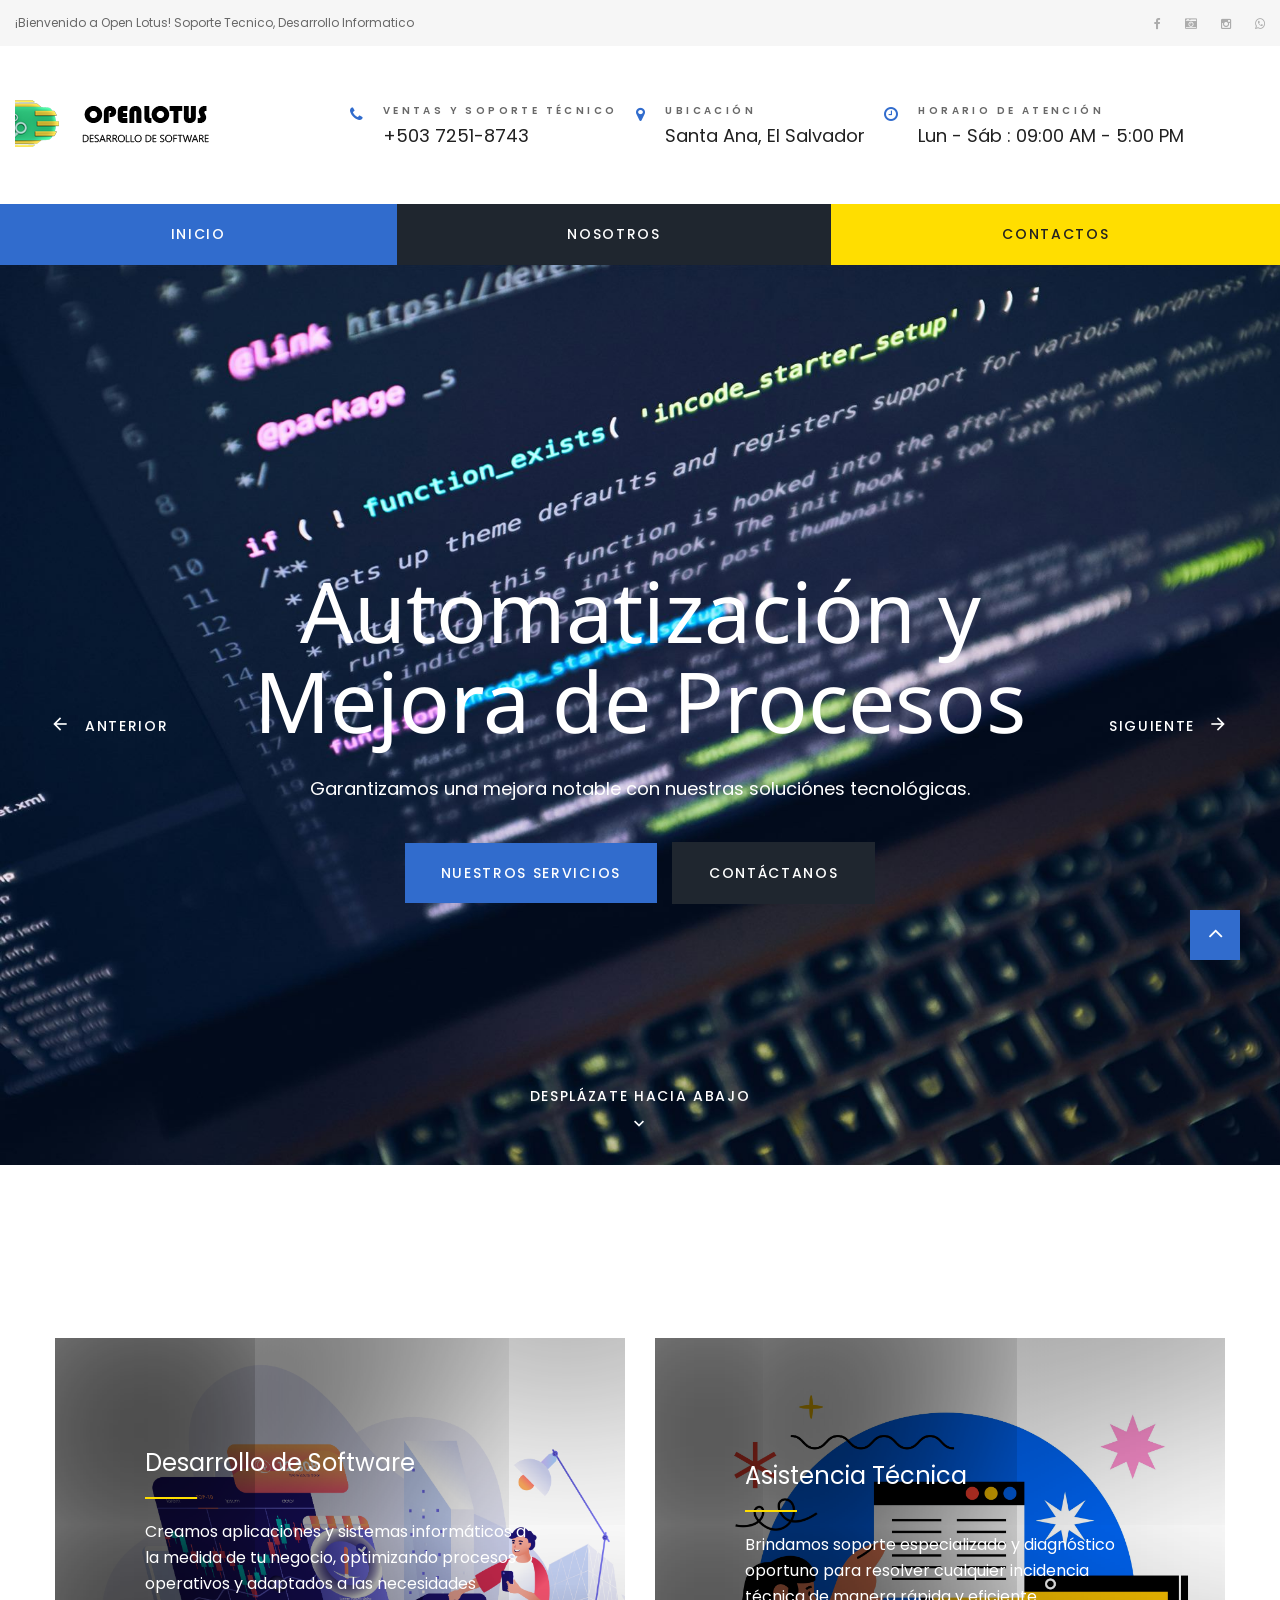
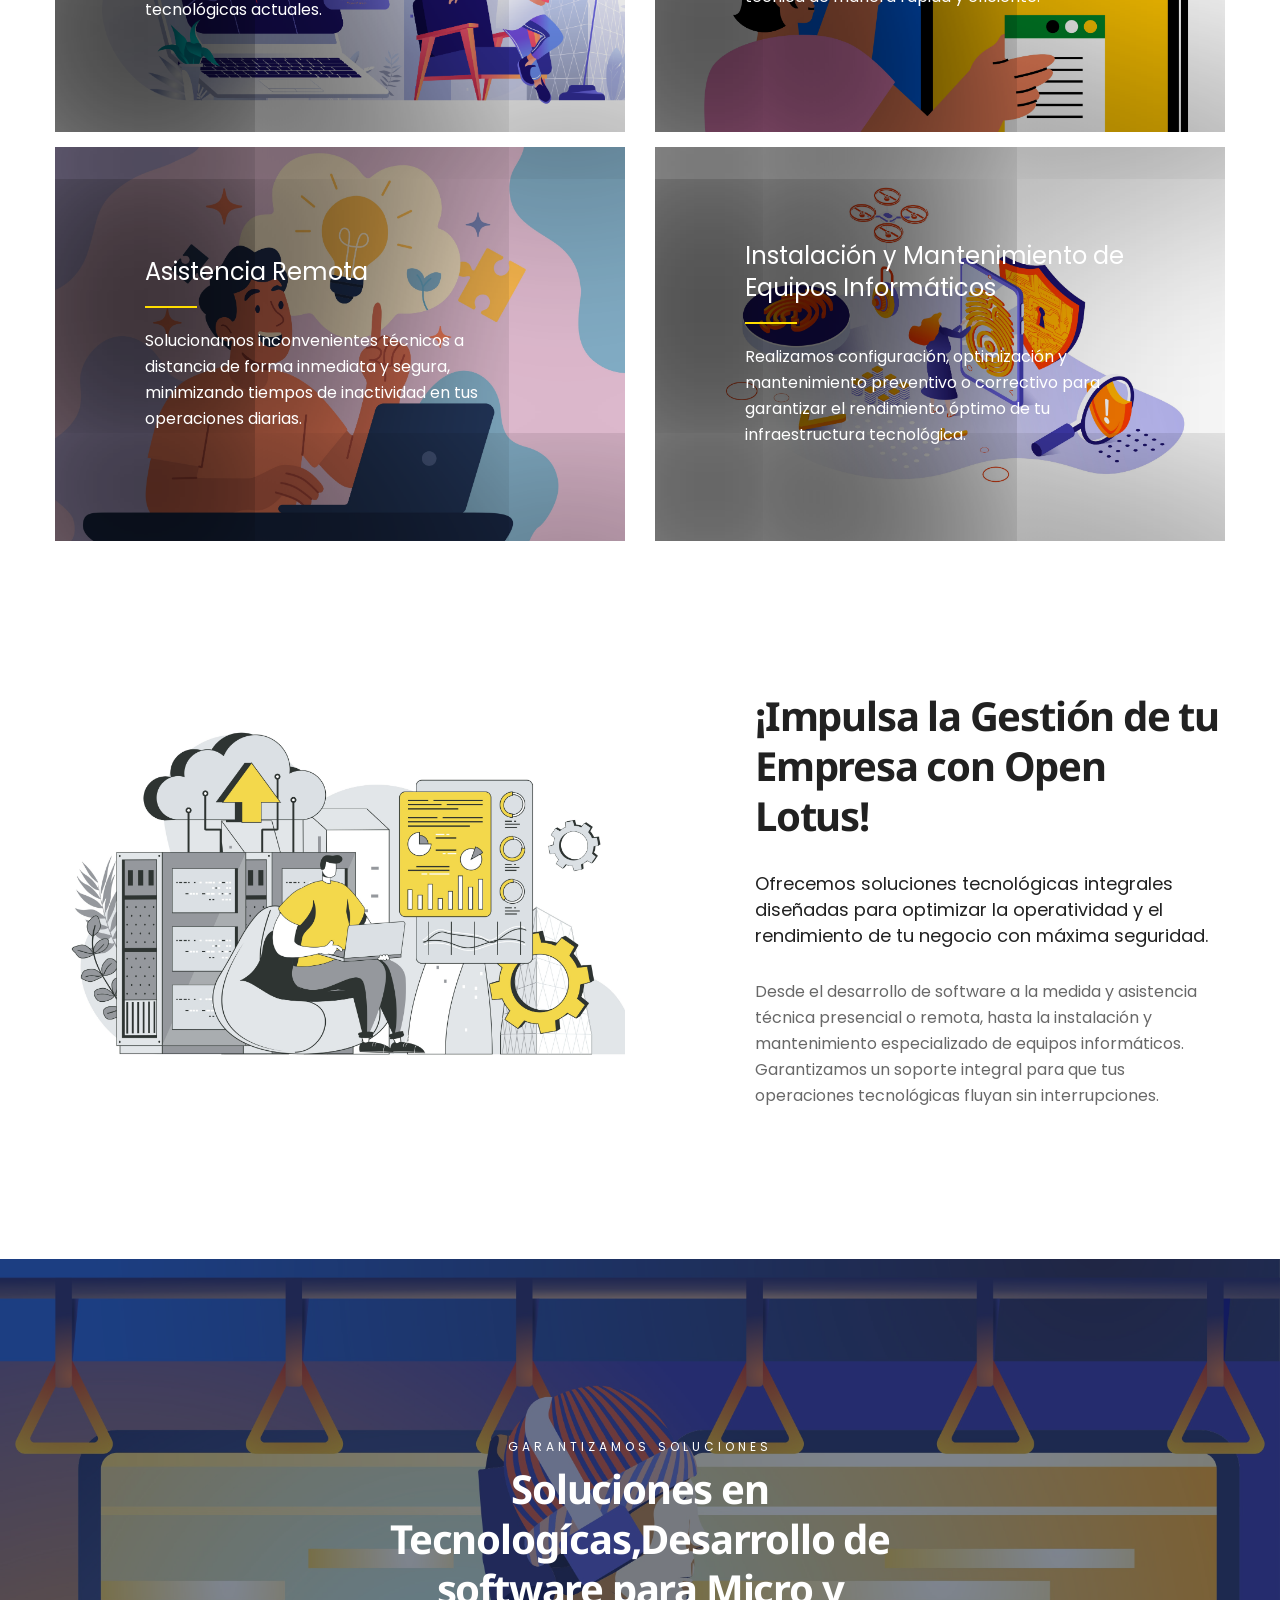
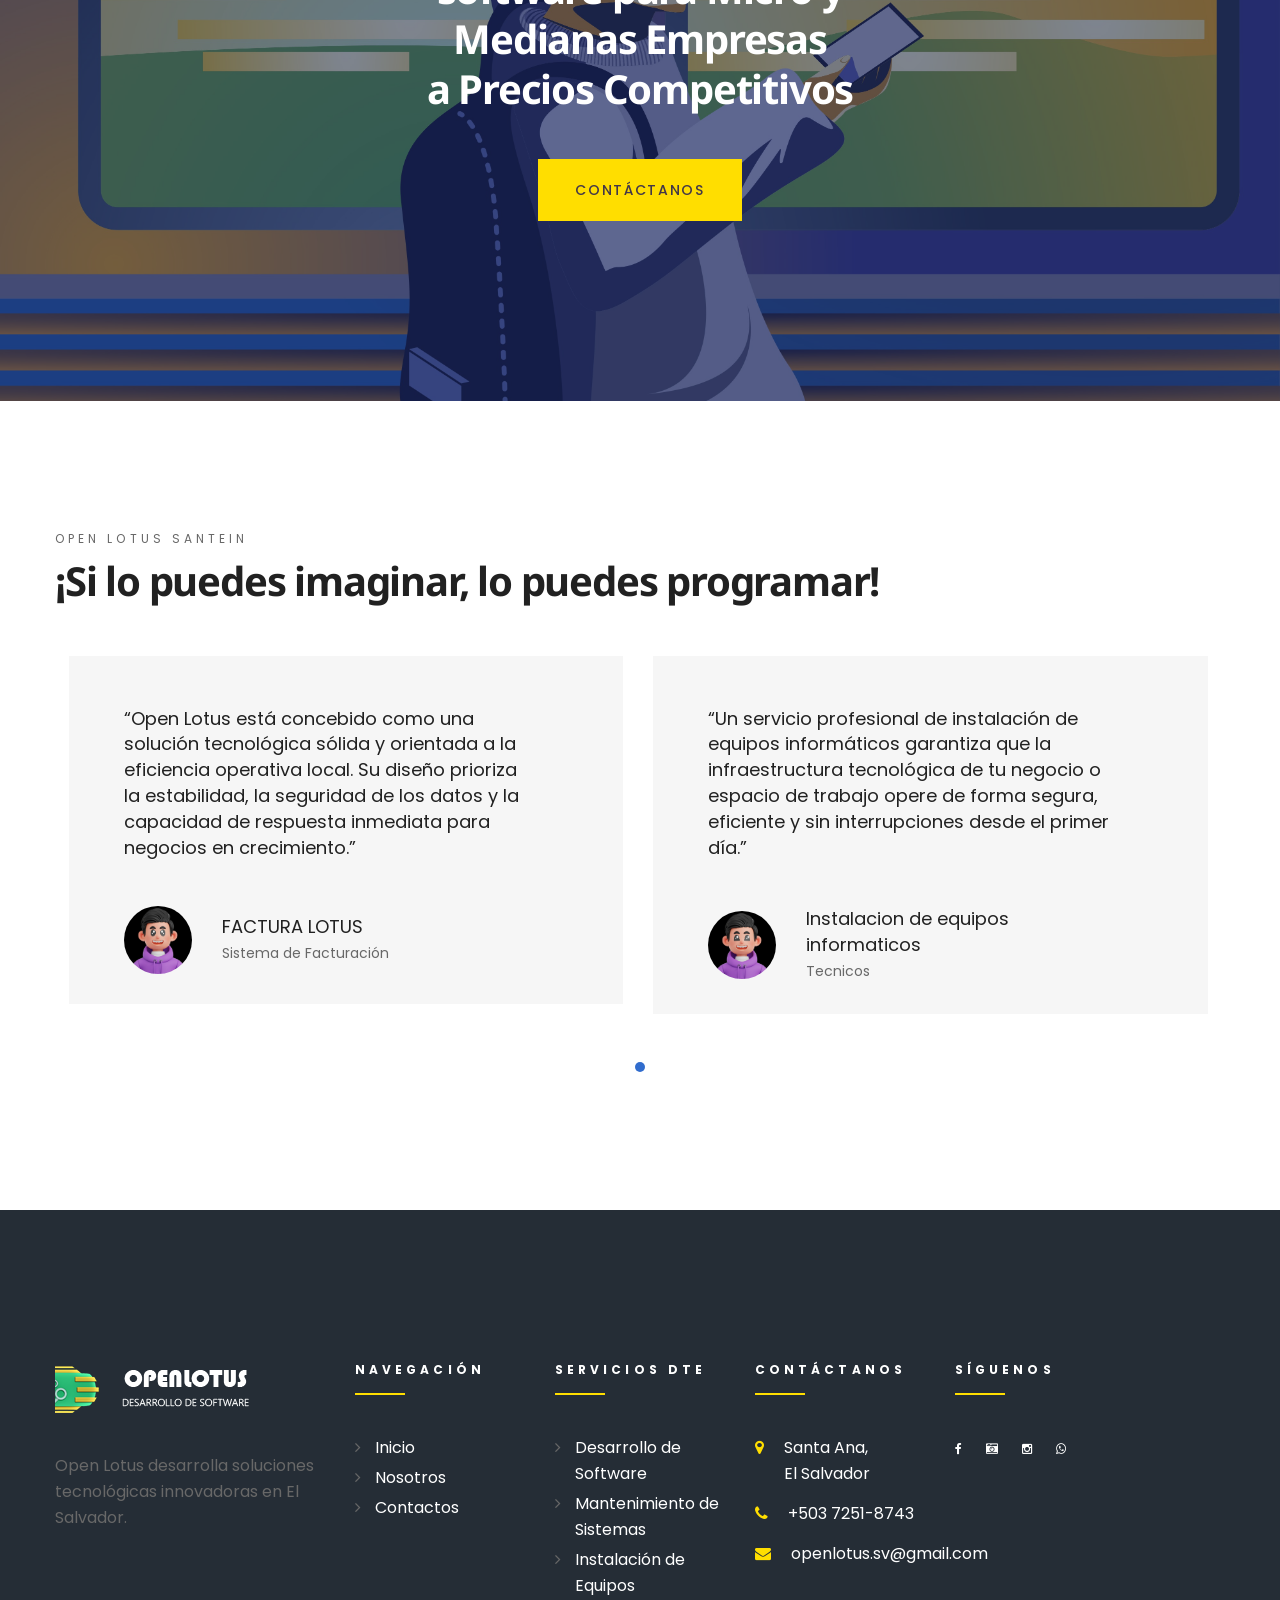
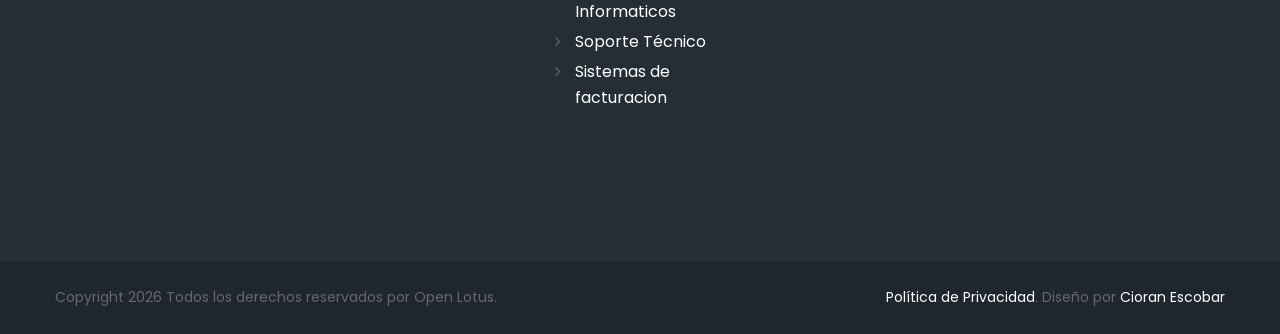
==== index.html @ 1ab6b8c2 "Add files via upload" ====
<!DOCTYPE html>
<html class="wide wow-animation" lang="es">
  <head>
    <!-- Site Title-->
    <title>Open Lotus - Desarrollo de Soluciones Tecnológicas</title>
    <meta charset="utf-8">
    <meta name="viewport" content="width=device-width, height=device-height, initial-scale=1.0">
    <meta http-equiv="X-UA-Compatible" content="IE=edge">
    <link rel="icon" href="images/faviconn.ico" type="image/x-icon">
    <link rel="stylesheet" type="text/css" href="//fonts.googleapis.com/css?family=Poppins:400,500,700%7CNoto+Sans:400,700">
    <link rel="stylesheet" href="css/style.css">
    <link rel="preload" as="image" href="images/home-03-slide-01-optimized.jpg">
   <style>
      .ie-panel{display: none;background: #212121;padding: 10px 0;box-shadow: 3px 3px 5px 0 rgba(0,0,0,.3);clear: both;text-align:center;position: relative;z-index: 1;} 
      html.ie-10 .ie-panel, html.lt-ie-10 .ie-panel {display: block;}

      /* Adaptación para el desplazamiento suave */
      html {
          scroll-behavior: smooth;
      }

      /* Asegura que el botón de desplazamiento sea interactivo y esté centrado */
      .custom-way-point {
          cursor: pointer !important;
          pointer-events: auto !important;
          z-index: 10;
          position: relative;
      }

      /* Corrección definitiva para eliminar la franja/borde gris entre el slider y la sección */
      .swiper-container, .swiper-slider {
          border: none !important;
          border-bottom: none !important;
          box-shadow: none !important;
          margin-bottom: 0 !important;
          background-color: transparent !important;
      }

      .swiper-container::after, .swiper-slider::after,
      .swiper-container::before, .swiper-slider::before {
          display: none !important;
          content: none !important;
      }

      .swiper-slider + section {
          border-top: none !important;
          margin-top: 0 !important;
      }

      .custom-way-point-swiper, .custom-way-point {
          left: 50% !important;
          transform: translateX(-50%) !important;
          right: auto !important;
          text-align: center !important;
      }

        .desktop .bg-image-fixed {
          background-attachment: scroll;
        }
    </style>
  </head>
  <body>
    <div class="ie-panel"><a href="http://windows.microsoft.com/en-US/internet-explorer/" target="_blank" rel="noopener"><img src="images/ie8-panel/warning_bar_0000_us.jpg" height="42" width="820" alt="You are using an outdated browser. For a faster, safer browsing experience, upgrade for free today."></a></div>
    <div class="page-loader">
      <div>
        <div class="page-loader-body">
          <div class="preloader-container">
            <svg class="item1" x="0px" y="0px" width="60px" height="60px" viewbox="0 0 60 60">
              <path d="M6.541,35.989c0.524,1.795,1.25,3.526,2.169,5.15l-2.618,3.302c-0.855,1.079-0.759,2.618,0.203,3.59l4.509,4.509 c0.972,0.972,2.511,1.058,3.59,0.203l3.28-2.597c1.688,0.972,3.484,1.731,5.353,2.265l0.492,4.221 c0.16,1.368,1.314,2.394,2.682,2.394h6.379c1.368,0,2.522-1.026,2.682-2.394l0.47-4.071c2.009-0.524,3.932-1.304,5.738-2.319 l3.174,2.511c1.079,0.855,2.618,0.759,3.59-0.203l4.509-4.509c0.972-0.972,1.058-2.511,0.203-3.59l-2.468-3.131 c1.026-1.774,1.827-3.665,2.362-5.642l3.804-0.438c1.368-0.16,2.394-1.314,2.394-2.682V26.18c0-1.368-1.026-2.522-2.394-2.682 l-3.751-0.438c-0.513-1.955-1.282-3.825-2.265-5.578l2.308-2.917c0.855-1.079,0.759-2.618-0.203-3.59l-4.499-4.499 c-0.972-0.972-2.511-1.058-3.59-0.203l-2.832,2.244c-1.838-1.079-3.804-1.902-5.866-2.458L35.52,2.394 C35.36,1.026,34.206,0,32.838,0h-6.379c-1.368,0-2.522,1.026-2.682,2.394l-0.427,3.665c-2.116,0.566-4.135,1.421-6.016,2.543 l-2.939-2.329c-1.079-0.855-2.618-0.759-3.59,0.203l-4.509,4.509c-0.972,0.972-1.058,2.511-0.203,3.59l2.458,3.11 c-0.983,1.774-1.731,3.665-2.223,5.631l-3.932,0.449c-1.368,0.16-2.394,1.314-2.394,2.682v6.379c0,1.368,1.026,2.522,2.394,2.682 L6.541,35.989z M29.653,18.732c5.813,0,10.547,4.734,10.547,10.547s-4.734,10.547-10.547,10.547 c-5.813,0-10.547-4.734-10.547-10.547S23.84,18.732,29.653,18.732z"></path>
            </svg>
            <svg class="item2" x="0px" y="0px" width="48px" height="48px" viewbox="0 0 48 48">
              <path d="M41.095,7.317l-3.366-2.842c-1.036-0.876-2.565-0.833-3.548,0.096l-1.859,1.742c-1.571-0.759-3.238-1.293-4.958-1.603 L26.84,2.146c-0.267-1.325-1.496-2.244-2.843-2.137l-4.392,0.374C18.26,0.5,17.202,1.601,17.159,2.958l-0.085,2.607 c-1.688,0.609-3.281,1.443-4.734,2.49L10.117,6.58C8.985,5.832,7.478,6.046,6.602,7.082L3.759,10.47 c-0.876,1.037-0.834,2.565,0.096,3.548L5.8,16.09c-0.673,1.517-1.154,3.11-1.432,4.744L1.59,21.401 c-1.325,0.267-2.244,1.496-2.137,2.842l0.374,4.392c0.118,1.346,1.218,2.404,2.575,2.447l3.003,0.096 c0.545,1.432,1.261,2.789,2.126,4.061l-1.678,2.532c-0.748,1.133-0.534,2.639,0.502,3.516l3.366,2.842 c1.037,0.876,2.565,0.833,3.548-0.096l2.201-2.062c1.443,0.673,2.96,1.175,4.52,1.475l0.609,3.013 c0.267,1.325,1.496,2.244,2.842,2.137l4.392-0.374c1.346-0.118,2.404-1.218,2.447-2.575l0.096-2.949 c1.603-0.566,3.12-1.336,4.52-2.287l2.426,1.603c1.133,0.748,2.639,0.534,3.516-0.502l2.842-3.366 c0.876-1.037,0.833-2.565-0.096-3.548l-1.956-2.073c0.716-1.517,1.24-3.12,1.539-4.766l2.671-0.545 c1.325-0.267,2.244-1.496,2.137-2.842l-0.374-4.392c-0.118-1.346-1.218-2.404-2.575-2.447l-2.682-0.085 c-0.556-1.56-1.304-3.035-2.233-4.402l1.464-2.201C42.345,9.711,42.131,8.194,41.095,7.317z M24.543,32.706 c-4.744,0.406-8.933-3.131-9.329-7.875c-0.406-4.744,3.131-8.933,7.875-9.329c4.744-0.406,8.933,3.131,9.329,7.875 C32.824,28.122,29.287,32.311,24.543,32.706z"></path>
            </svg>
            <svg class="item3" x="0px" y="0px" width="40px" height="40px" viewbox="0 0 40 40">
              <path d="M2.427,15.569c-1.346,0.139-2.383,1.271-2.394,2.629l-0.032,2.703c-0.021,1.357,0.983,2.511,2.329,2.682l1.988,0.256 c0.331,1.208,0.801,2.362,1.41,3.452l-1.282,1.581c-0.855,1.058-0.791,2.575,0.16,3.548l1.891,1.934 c0.951,0.972,2.468,1.079,3.548,0.246l1.592-1.229c1.122,0.663,2.308,1.186,3.548,1.549l0.214,2.052 c0.139,1.346,1.272,2.383,2.629,2.394l2.704,0.032c1.357,0.021,2.511-0.983,2.682-2.329l0.246-1.945 c1.346-0.331,2.629-0.833,3.847-1.496l1.496,1.207c1.058,0.855,2.575,0.791,3.548-0.16l1.934-1.891 c0.972-0.951,1.079-2.468,0.246-3.548l-1.144-1.485c0.705-1.175,1.25-2.426,1.624-3.74l1.774-0.182 c1.346-0.139,2.383-1.272,2.394-2.629l0.032-2.704c0.021-1.357-0.983-2.511-2.329-2.682l-1.731-0.224 c-0.331-1.304-0.823-2.565-1.464-3.74l1.079-1.325c0.855-1.058,0.791-2.575-0.16-3.548l-1.891-1.934 c-0.951-0.972-2.469-1.079-3.548-0.246l-1.293,0.994c-1.218-0.737-2.522-1.304-3.889-1.688l-0.171-1.678 c-0.139-1.346-1.271-2.383-2.629-2.394L18.68,0c-1.357-0.021-2.511,0.983-2.682,2.329l-0.214,1.667 c-1.41,0.363-2.767,0.919-4.028,1.645l-1.336-1.09c-1.058-0.855-2.575-0.791-3.548,0.16L4.927,6.615 c-0.972,0.951-1.079,2.468-0.246,3.548l1.143,1.475c-0.663,1.175-1.186,2.426-1.528,3.74L2.427,15.569z M19.877,12.513 c3.879,0.043,6.988,3.238,6.946,7.117c-0.043,3.879-3.238,6.988-7.117,6.946c-3.879-0.043-6.988-3.238-6.946-7.117 C12.803,15.58,15.998,12.471,19.877,12.513z"></path>
            </svg>
          </div>
        </div>
      </div>
    </div>
    <div class="page text-center text-md-left">      <!-- Page Header-->
      <header class="page-head">
        <div class="rd-navbar-wrap">
          <nav class="rd-navbar rd-navbar-secondary" data-stick-up-clone="true" data-layout="rd-navbar-fixed" data-sm-layout="rd-navbar-fixed" data-sm-device-layout="rd-navbar-fixed" data-md-layout="rd-navbar-static" data-md-device-layout="rd-navbar-fixed" data-lg-layout="rd-navbar-static" data-lg-device-layout="rd-navbar-static" data-lg-stick-up-offset="252px">
            <div class="rd-navbar-inner"><span class="small">¡Bienvenido a Open Lotus! Soporte Tecnico, Desarrollo Informatico</span>
              <ul class="list-inline list-inline-lg offset-top-0">
                <li><a class="ioon icon-sm icon-silver-chalice fa-facebook" href="https://facebook.com/openlotus12/" target="_blank" rel="noopener"></a></li>
                <li><a class="ioon icon-sm icon-silver-chalice fa-camera-retro" href="https://www.tiktok.com/@open_lotus/" target="_blank" rel="noopener"></a></li>
                <li><a class="ioon icon-sm icon-silver-chalice fa-instagram" href="https://instagram.com/openlotussv" target="_blank" rel="noopener"></a></li>
                <li><a class="ioon icon-sm icon-silver-chalice fa-whatsapp" href="https://wa.me/72518743" target="_blank" rel="noopener"></a></li>
              
              </ul>
            </div>
            <div class="rd-navbar-inner">
              <!-- RD Navbar Panel-->
              <div class="rd-navbar-panel">
                <!-- RD Navbar Toggle-->
                <button class="rd-navbar-toggle" data-rd-navbar-toggle=".rd-navbar-nav-wrap"><span></span></button>
                <button class="rd-navbar-collapse-toggle" data-rd-navbar-toggle=".rd-navbar-collapse"><span></span></button>
                <div class="rd-navbar-brand"><a class="brand-name" href="index.html"><img class="brand-device" src="images/brand-default-229x58.png" width="229" height="58" alt="OPEN LOTUS"><img class="brand-mobile" src="images/brand-white-229x58_2.png" width="229" height="58" alt="OPEN LOTUS"></a></div>
              </div>
              <div class="rd-navbar-collapse animated">
                <div class="rd-navbar-collapse-items">
                  <ul class="list-inline">
                    <li>
                      <div class="unit flex-row unit-spacing-xs">
                        <div class="unit-left"><span class="icon icon-primary fa-phone"></span></div>
                        <div class="unit-body">
                          <div class="title"><span class="small">VENTAS Y SOPORTE TÉCNICO</span></div>
                          <h6><a href="tel:+50372518743">+503 7251-8743</a></h6>
                        </div>
                      </div>
                    </li>
                    <li>
                      <div class="unit flex-row unit-spacing-xs">
                        <div class="unit-left"><span class="icon icon-primary fa-map-marker"></span></div>
                        <div class="unit-body">
                          <div class="title"><span class="small">Ubicación</span></div>
                          <h6><a href="#">Santa Ana, El Salvador</a></h6>
                        </div>
                      </div>
                    </li>
                    <li>
                      <div class="unit flex-row unit-spacing-xs">
                        <div class="unit-left"><span class="icon icon-primary fa-clock-o"></span></div>
                        <div class="unit-body">
                          <div class="title"><span class="small">Horario de atención</span></div>
                          <h6>Lun - Sáb : 09:00 AM - 5:00 PM</h6>
                        </div>
                      </div>
                    </li>
                  </ul>
                </div>
                <div class="rd-navbar-collapse-items">
                  <ul class="list-inline list-inline-lg offset-top-0">
                    <li><a class="ioon icon-sm icon-silver-chalice fa-facebook" href="https://facebook.com/openlotus12/" target="_blank" rel="noopener"></a></li>
                    <li><a class="ioon icon-sm icon-silver-chalice fa-camera-retro" href="https://www.tiktok.com/@open_lotus/" target="_blank" rel="noopener"></a></li>
                    <li><a class="ioon icon-sm icon-silver-chalice fa-instagram" href="https://instagram.com/openlotussv" target="_blank" rel="noopener"></a></li>
                    <li><a class="ioon icon-sm icon-silver-chalice fa-whatsapp" href="https://wa.me/72518743" target="_blank" rel="noopener"></a></li>
                    
                  </ul>
                </div>
              </div>
            </div>
            <div class="rd-navbar-inner">
              <div class="rd-navbar-nav-wrap">
                <!-- RD Navbar Nav-->
                <ul class="rd-navbar-nav">
                  <li class="active"><a href="index.html">Inicio</a></li>
                  <li><a href="about.html">Nosotros</a></li>
                  <li><a href="contacts.html">Contactos</a></li>
                </ul>
              </div>
            </div>
          </nav>
        </div>
      </header>
      <div class="swiper-container swiper-slider swiper-secondary" data-autoplay="3500" data-slide-speed="450" data-height="100vh" data-min-height="300px">
        <div class="swiper-wrapper text-center">
          <div class="swiper-slide" data-slide-bg="images/home-03-slide-01-optimized.jpg">
            <div class="swiper-slide-caption">
              <div class="container">
                <div class="row section-100-vh align-items-sm-center justify-content-sm-center">
                  <div class="col-xxl-8 col-md-9" data-caption-animate="fadeInDown" data-caption-delay="200">
                    <h1 class="text-white">Desarrollo de Soluciones Tecnológicas</h1>
                    <p class="h6 offset-top-30">Soluciones informaticas rapidas 100% Ideales para negocios adaptadas a las necesidades del mercado.</p>
                    <div class="group"><a class="btn btn-primary btn-form" href="#custom-way-point">Nuestros servicios</a><a class="btn btn-dark btn-form" href="contacts.html">Contáctanos</a></div>
                  </div>
                </div>
              </div>
            </div>
          </div>
          <div class="swiper-slide" data-slide-bg="images/home-02-slide-01-optimized.jpg">
            <div class="swiper-slide-caption">
              <div class="container">
                <div class="row section-100-vh align-items-sm-center justify-content-sm-center">
                  <div class="col-xxl-8 col-md-9" data-caption-animate="fadeInDown" data-caption-delay="200">
                    <h1 class="text-white">Automatización y Mejora de Procesos</h1>
                    <p class="h6 offset-top-30">Garantizamos una mejora notable con nuestras soluciónes tecnológicas.</p>
                    <div class="group"><a class="btn btn-primary btn-form" href="#custom-way-point">Nuestros servicios</a><a class="btn btn-dark btn-form" href="contacts.html">Contáctanos</a></div>
                  </div>
                </div>
              </div>
            </div>
          </div>
          <div class="swiper-slide" data-slide-bg="images/home-01-slide-01-optimized.jpg">
            <div class="swiper-slide-caption">
              <div class="container">
                <div class="row section-100-vh align-items-sm-center justify-content-sm-center">
                  <div class="col-xxl-8 col-md-9" data-caption-animate="fadeInDown" data-caption-delay="200">
                    <h1 class="text-white">Acceso Multiplataforma y Soporte Local</h1>
                    <p class="h6 offset-top-30">Usa el sistema desde computadoras, tablets o teléfonos. Ofrecemos asistencia técnica directa y especializada, con total confianza frente a software local y mantenimiento de equipos.</p>
                    <div class="group"><a class="btn btn-primary btn-form" href="#custom-way-point">Nuestros servicios</a><a class="btn btn-dark btn-form" href="contacts.html">Contáctanos</a></div>
                  </div>
                </div>
              </div>
            </div>
          </div>
        </div>
        <div class="swiper-button-prev"><span>Anterior</span></div>
        <div class="swiper-button-next"><span>Siguiente</span></div>
        <div class="custom-way-point custom-way-point-swiper animated" data-custom-scroll-to="custom-way-point">Desplázate hacia abajo</div>
      </div>
      
      <!-- Sección de servicios -->
      <section class="section-75 section-md-120 section-lg-120 section-xl-150">
        <div class="container text-left">
          <div class="row row-15 justify-content-sm-center">
            <div class="col-md-9 col-lg-6">
              <div class="box-info-custom" style="background-image: url(images/home-3-01-735x394.jpg );">
                <div class="box-info-custom-inner">
                  <h5 class="box-info-custom-title"><a href="#">Desarrollo de Software</a></h5>
                  <p>Creamos aplicaciones y sistemas informáticos a la medida de tu negocio, optimizando procesos operativos y adaptados a las necesidades tecnológicas actuales.</p>
                </div>
              </div>
            </div>
            <div class="col-md-9 col-lg-6">
              <div class="box-info-custom" style="background-image: url(images/home-3-02-735x394.jpg );">
                <div class="box-info-custom-inner">
                  <h5 class="box-info-custom-title"><a href="#">Asistencia Técnica</a></h5>
                  <p>Brindamos soporte especializado y diagnóstico oportuno para resolver cualquier incidencia técnica de manera rápida y eficiente.</p>
                </div>
              </div>
            </div>
            <div class="col-md-9 col-lg-6">
              <div class="box-info-custom" style="background-image: url(images/home-3-03-735x394.jpg );">
                <div class="box-info-custom-inner">
                  <h5 class="box-info-custom-title"><a href="#">Asistencia Remota</a></h5>
                  <p>Solucionamos inconvenientes técnicos a distancia de forma inmediata y segura, minimizando tiempos de inactividad en tus operaciones diarias.</p>
                </div>
              </div>
            </div>
            <div class="col-md-9 col-lg-6">
              <div class="box-info-custom" style="background-image: url(images/home-3-04-735x394.jpg );">
                <div class="box-info-custom-inner">
                  <h5 class="box-info-custom-title"><a href="#">Instalación y Mantenimiento de Equipos Informáticos</a></h5>
                  <p>Realizamos configuración, optimización y mantenimiento preventivo o correctivo para garantizar el rendimiento óptimo de tu infraestructura tecnológica.</p>
                </div>
              </div>
            </div>
          </div>
          <!-- Sección de destino con el ID -->
          <div class="row justify-content-sm-center offset-top-60 offset-md-top-125 offset-lg-top-150" id="custom-way-point">
            <div class="col-xl-12 col-md-8 col-lg-9">
              <div class="row row-30 align-items-xl-center justify-content-xl-between">
                <div class="col-xl-6"><img class="img-responsive" src="images/home-3-05-735x460.jpg" alt="" width="735" height="460"/>
                </div>
                <div class="col-xl-5">
                  <h2>¡Impulsa la Gestión de tu Empresa con Open Lotus!</h2>
                  <h6>Ofrecemos soluciones tecnológicas integrales diseñadas para optimizar la operatividad y el rendimiento de tu negocio con máxima seguridad.</h6>
                 <p>Desde el desarrollo de software a la medida y asistencia técnica presencial o remota, hasta la instalación y mantenimiento especializado de equipos informáticos. Garantizamos un soporte integral para que tus operaciones tecnológicas fluyan sin interrupciones.</p>
                </div>
              </div>
            </div>
          </div>
        </div>
      </section>

      <section class="bg-image-filter bg-image bg-image-fixed section-xxl" style="background-image: url(&quot;images/home-3-parallax-01.jpg&quot;);">
        <div class="container filter-inner-wrap">
          <div class="row justify-content-sm-center text-center">
            <div class="col-sm-10 col-md-8 col-lg-6">
              <h2 class="text-white"><span class="small text-white">Garantizamos Soluciones</span>Soluciones en Tecnologícas,Desarrollo de software para Micro y Medianas Empresas<br class="d-none d-lg-block"> a Precios Competitivos
              </h2><a class="btn btn-default btn-form btn-default-white" href="contacts.html">Contáctanos</a>
            </div>
          </div>
        </div>
      </section>

      <section class="section-75 section-md-100 section-lg-120 section-xl-130">
        <div class="container">
          <h2><span class="small">Open Lotus Santein</span>¡Si lo puedes imaginar, lo puedes programar!</h2>
          <div class="row">
            <div class="col-sm-12">
              <!-- Owl Carousel-->
              <div class="owl-carousel" data-autoplay="true" data-items="1" data-lg-items="2" data-dots="true" data-nav="false" data-stage-padding="15" data-loop="true" data-margin="30" data-mouse-drag="false">
                <blockquote class="quote-default text-left">
                  <h6>
                    <q>“Un servicio profesional de instalación de equipos informáticos garantiza que la infraestructura tecnológica de tu negocio o espacio de trabajo opere de forma segura, eficiente y sin interrupciones desde el primer día.”</q>
                  </h6>
                  <div class="offset-top-30 offset-md-top-45">
                    <div class="unit flex-row align-items-sm-center">
                      <div class="unit-left"><img class="rounded-circle" src="images/testimonials-1-68x68.jpg" width="68" height="68" alt=""></div>
                      <div class="unit-body">
                        <h6>
                          <cite>Instalacion de equipos informaticos</cite>
                        </h6><span class="offset-top-10 small-xs">Tecnicos</span>
                      </div>
                    </div>
                  </div>
                </blockquote>
                <blockquote class="quote-default text-left">
                  <h6>
                    <q>“Open Lotus está concebido como una solución tecnológica sólida y orientada a la eficiencia operativa local. Su diseño prioriza la estabilidad, la seguridad de los datos y la capacidad de respuesta inmediata para negocios en crecimiento.”</q>
                  </h6>
                  <div class="offset-top-30 offset-md-top-45">
                    <div class="unit flex-row align-items-sm-center">
                      <div class="unit-left"><img class="rounded-circle" src="images/testimonials-2-68x68.jpg" width="68" height="68" alt=""></div>
                      <div class="unit-body">
                        <h6>
                          <cite>FACTURA LOTUS</cite>
                        </h6><span class="offset-top-10 small-xs">Sistema de Facturación</span>
                      </div>
                    </div>
                  </div>
                </blockquote>
              </div>
            </div>
          </div>
        </div>
      </section>
      
      <!-- Page Footer-->
      <footer class="page-footer page-footer-classic">
        <section class="section-75 section-sm-80 section-md-100 section-xl-150">
          <div class="container">
            <div class="row text-md-left row-55">
              <div class="col-md-6 col-xl-3 col-xxl-4"><a href="index.html"><img class="img-responsive" src="images/brand-white-229x58_2.png" alt="" width="229" height="58"/></a>
                <p class="offset-top-20 offset-md-top-35 inset-xxl-right-30">Open Lotus desarrolla soluciones tecnológicas innovadoras en El Salvador.</p>
              </div>
              <div class="col-sm-6 col-md-3 col-xl-2 col-lg-3"><span class="small text-spacing-340 text-white text-uppercase font-weight-bold page-footer-classic-title">Navegación</span>
                <ul class="list list-marked offset-top-30 list-xs offset-md-top-40">
                  <li><a class="text-white" href="index.html">Inicio</a></li>
                  <li><a class="text-white" href="about.html">Nosotros</a></li>
                  <li><a class="text-white" href="contacts.html">Contactos</a></li>
                  <!---<li><a class="text-white" href="#">Cotización</a></li>--->
                </ul>
              </div>
              <div class="col-sm-6 col-md-3 col-xl-2 col-lg-3"><span class="small text-spacing-340 text-white text-uppercase font-weight-bold page-footer-classic-title">Servicios DTE</span>
                <ul class="list list-marked offset-top-30 list-xs offset-md-top-40">
                  <li><a class="text-white" href="#">Desarrollo de Software</a></li>
                  <li><a class="text-white" href="#">Mantenimiento de Sistemas</a></li>
                  <li><a class="text-white" href="#">Instalación de Equipos Informaticos</a></li>
                  <li><a class="text-white" href="#">Soporte Técnico</a></li>
                  <li><a class="text-white" href="#">Sistemas de facturacion</a></li>
                </ul>
              </div>
              <div class="col-md-6 col-xl-2 col-lg-5">
                <div class="inset-xl-right-30"><span class="small text-spacing-340 text-white text-uppercase font-weight-bold page-footer-classic-title">Contáctanos</span>
                  <ul class="list offset-top-30 text-left offset-md-top-40">
                    <li>
                      <div class="unit flex-row unit-spacing-xs">
                        <div class="unit-left"><span class="icon icon--school-bus-yellow fa-map-marker"></span></div>
                        <div class="unit-body"><a class="text-school-bus-yellow-white" href="#">Santa Ana,<br class="d-none d-md-block"> El Salvador</a></div>
                      </div>
                    </li>
                    <li>
                      <div class="unit flex-row unit-spacing-xs">
                        <div class="unit-left"><span class="icon icon--school-bus-yellow fa-phone"></span></div>
                        <div class="unit-body"><a class="text-school-bus-yellow-white" href="tel:+50372518743">+503 7251-8743</a></div>
                      </div>
                    </li>
                    <li>
                      <div class="unit flex-row unit-spacing-xs">
                        <div class="unit-left"><span class="icon icon--school-bus-yellow fa-envelope"></span></div>
                        <div class="unit-body"><a class="text-school-bus-yellow-white" href="mailto:openlotus.sv@gmail.com">openlotus.sv@gmail.com</a></div>
                      </div>
                    </li>
                  </ul>
                </div>
              </div>
              <div class="col-md-6 col-xl-3 col-xxl-2 col-lg-5">
                <div class="inset-xl-right-30"><span class="small text-spacing-340 text-white text-uppercase font-weight-bold page-footer-classic-title">Síguenos</span>
                  <ul class="list-inline list-inline-lg offset-top-30 offset-md-top-40">
                    <li><a class="ioon icon-sm icon--school-bus-yellow-white fa-facebook" href="https://facebook.com/openlotus12/" target="_blank" rel="noopener"></a></li>
                    <li><a class="ioon icon-sm icon--school-bus-yellow-white fa-camera-retro" href="https://www.tiktok.com/@open_lotus/" target="_blank" rel="noopener"></a></li>
                    <li><a class="ioon icon-sm icon--school-bus-yellow-white fa-instagram" href="https://instagram.com/openlotussv" target="_blank" rel="noopener"></a></li>
                    <li><a class="ioon icon-sm icon--school-bus-yellow-white fa-whatsapp" href="https://wa.me/72518743" target="_blank" rel="noopener"></a></li>
                  </ul>
                </div>
              </div>
            </div>
          </div>
        </section>
        <section class="section-25 bg-black-2">
          <div class="container">
            <div class="row align-items-md-center row-30">
              <div class="col-md-8 text-md-left">
                <p class="small-xs">Copyright <span class="copyright-year"></span> Todos los derechos reservados por Open Lotus. 
                </p>
              </div>
              <div class="col-md-4 text-md-right">
                <p class="small-xs"><a class="text-white" href="#">Política de Privacidad</a>. Diseño por <a class="text-white" href="https://instagram.com/openlotussv" target="_blank" rel="noopener">Cioran Escobar</a></p>
              </div>
            </div>
          </div>
        </section>
      </footer>
    </div>
    <div class="snackbars" id="form-output-global"></div>
    
    <script>
      document.addEventListener("click", handleScroll, true);
      document.addEventListener("touchend", handleScroll, true);

      function handleScroll(e) {
          // Detecta tanto los elementos con data-custom-scroll-to como cualquier enlace con href que empiece por #
          const trigger = e.target.closest("[data-custom-scroll-to]") || e.target.closest('a[href^="#"]');
          if (!trigger) return;

          const href = trigger.getAttribute("href");
          if (href === "#" || !href) return;

          e.preventDefault();
          e.stopPropagation();

          const targetIdentifier = trigger.getAttribute("data-custom-scroll-to") || href.substring(1);
          const targetElement = document.getElementById(targetIdentifier) || document.querySelector("." + targetIdentifier);

          if (targetElement) {
              targetElement.scrollIntoView({
                  behavior: "smooth",
                  block: "start"
              });
          }
      }
    </script>

    <script src="js/core.min.js"></script>
    <script src="js/script.js"></script>
  </body>
</html>
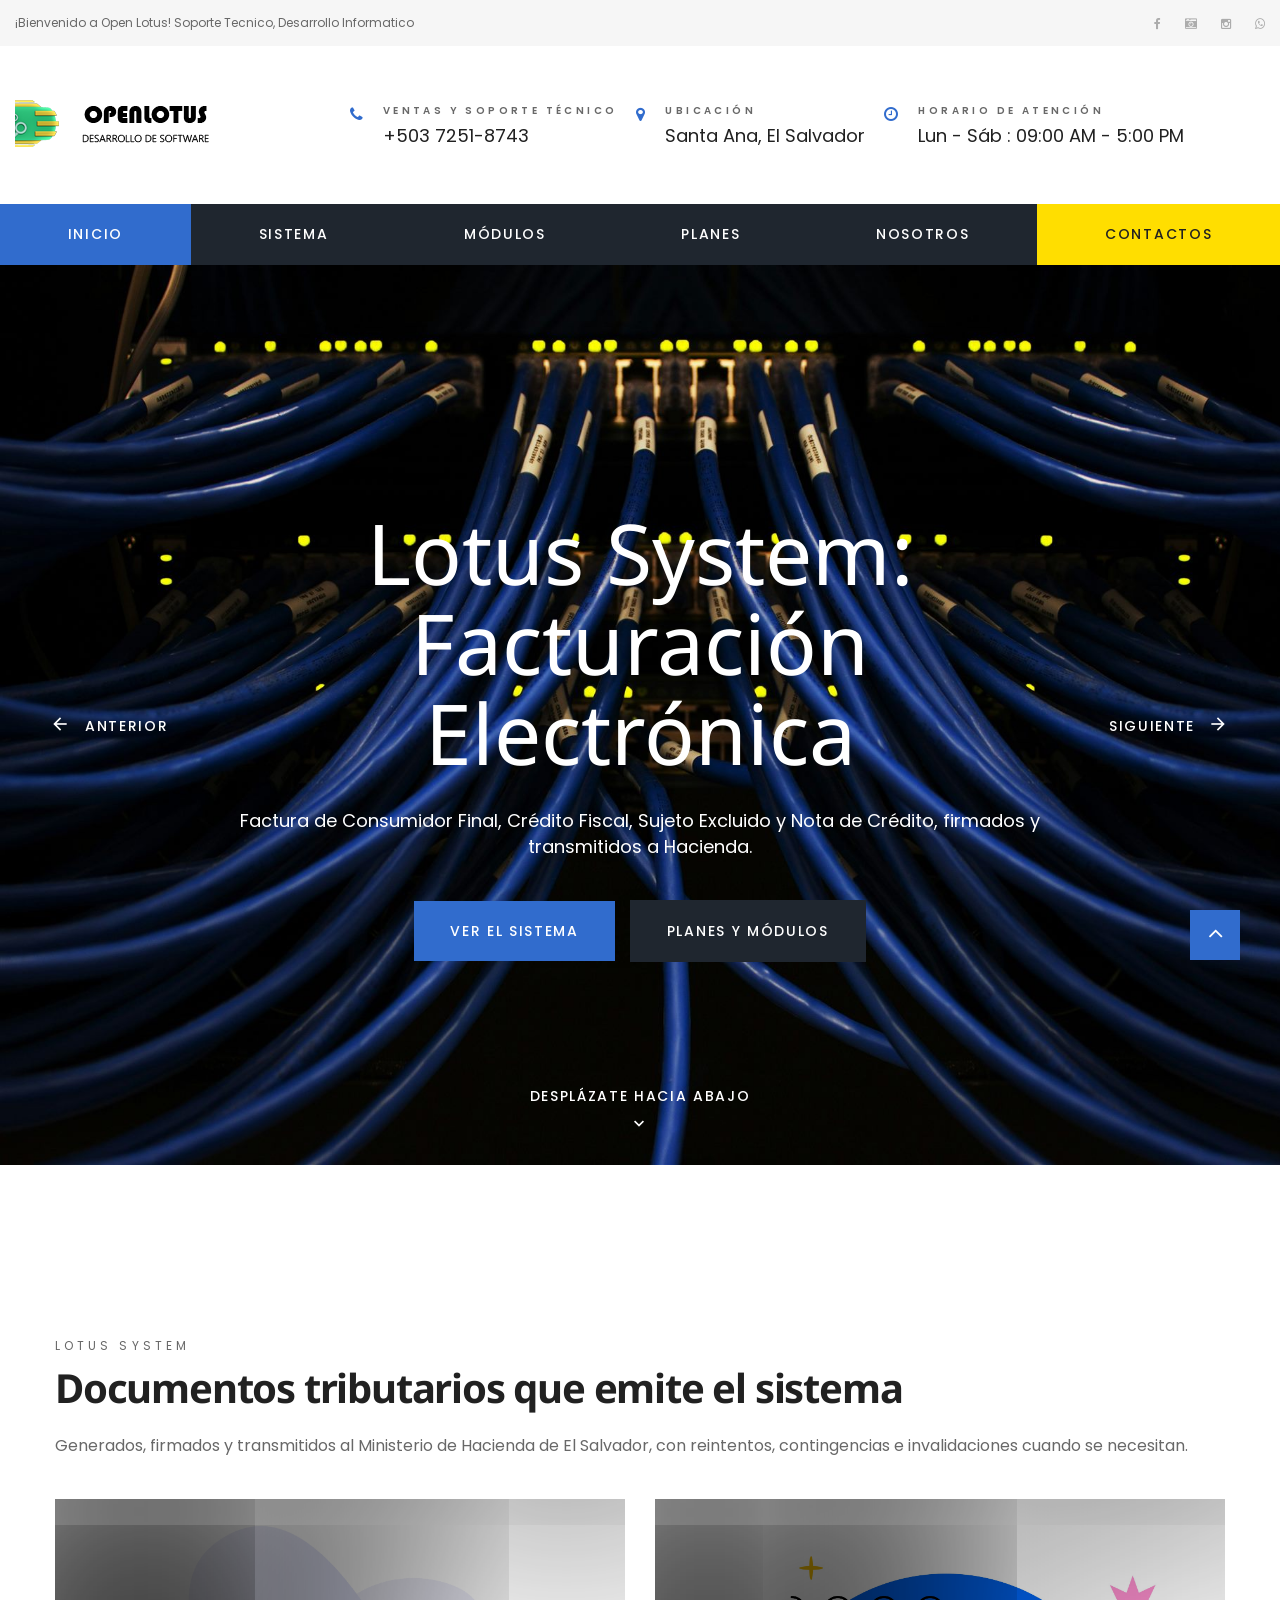
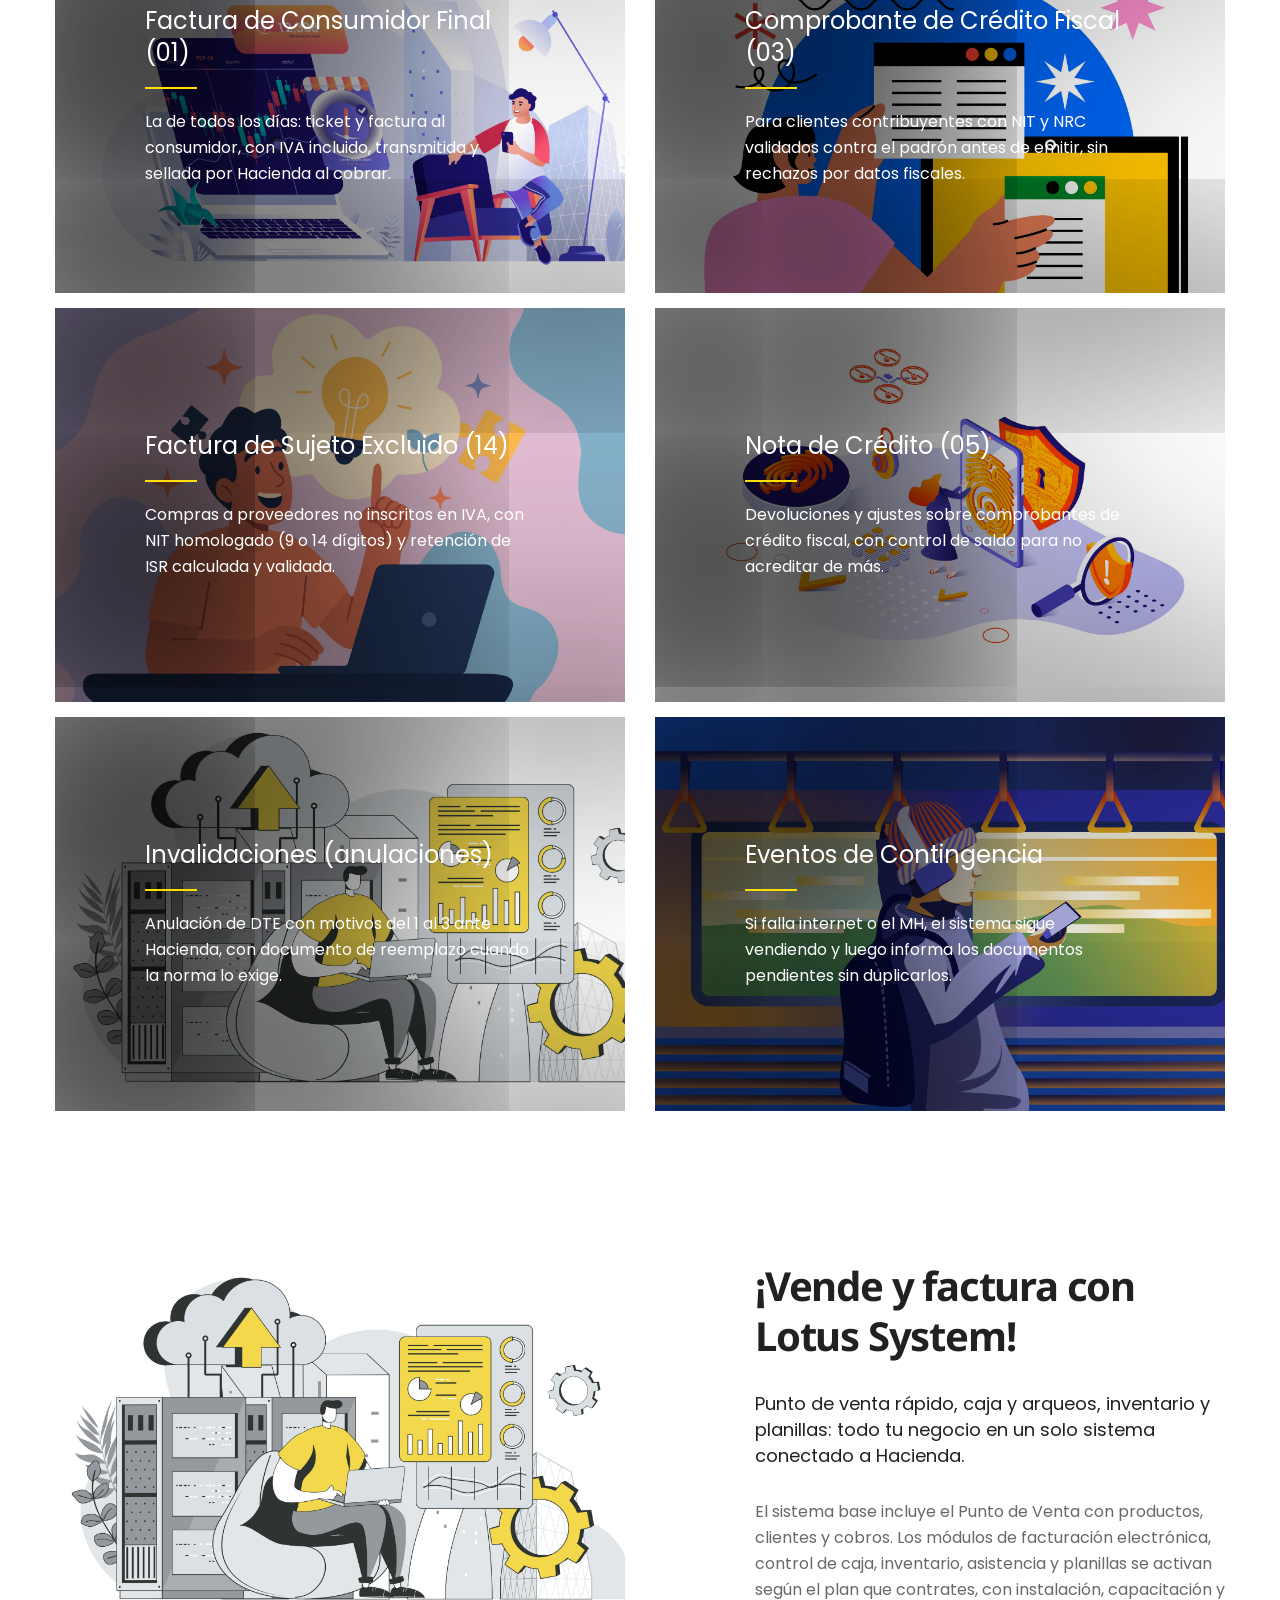
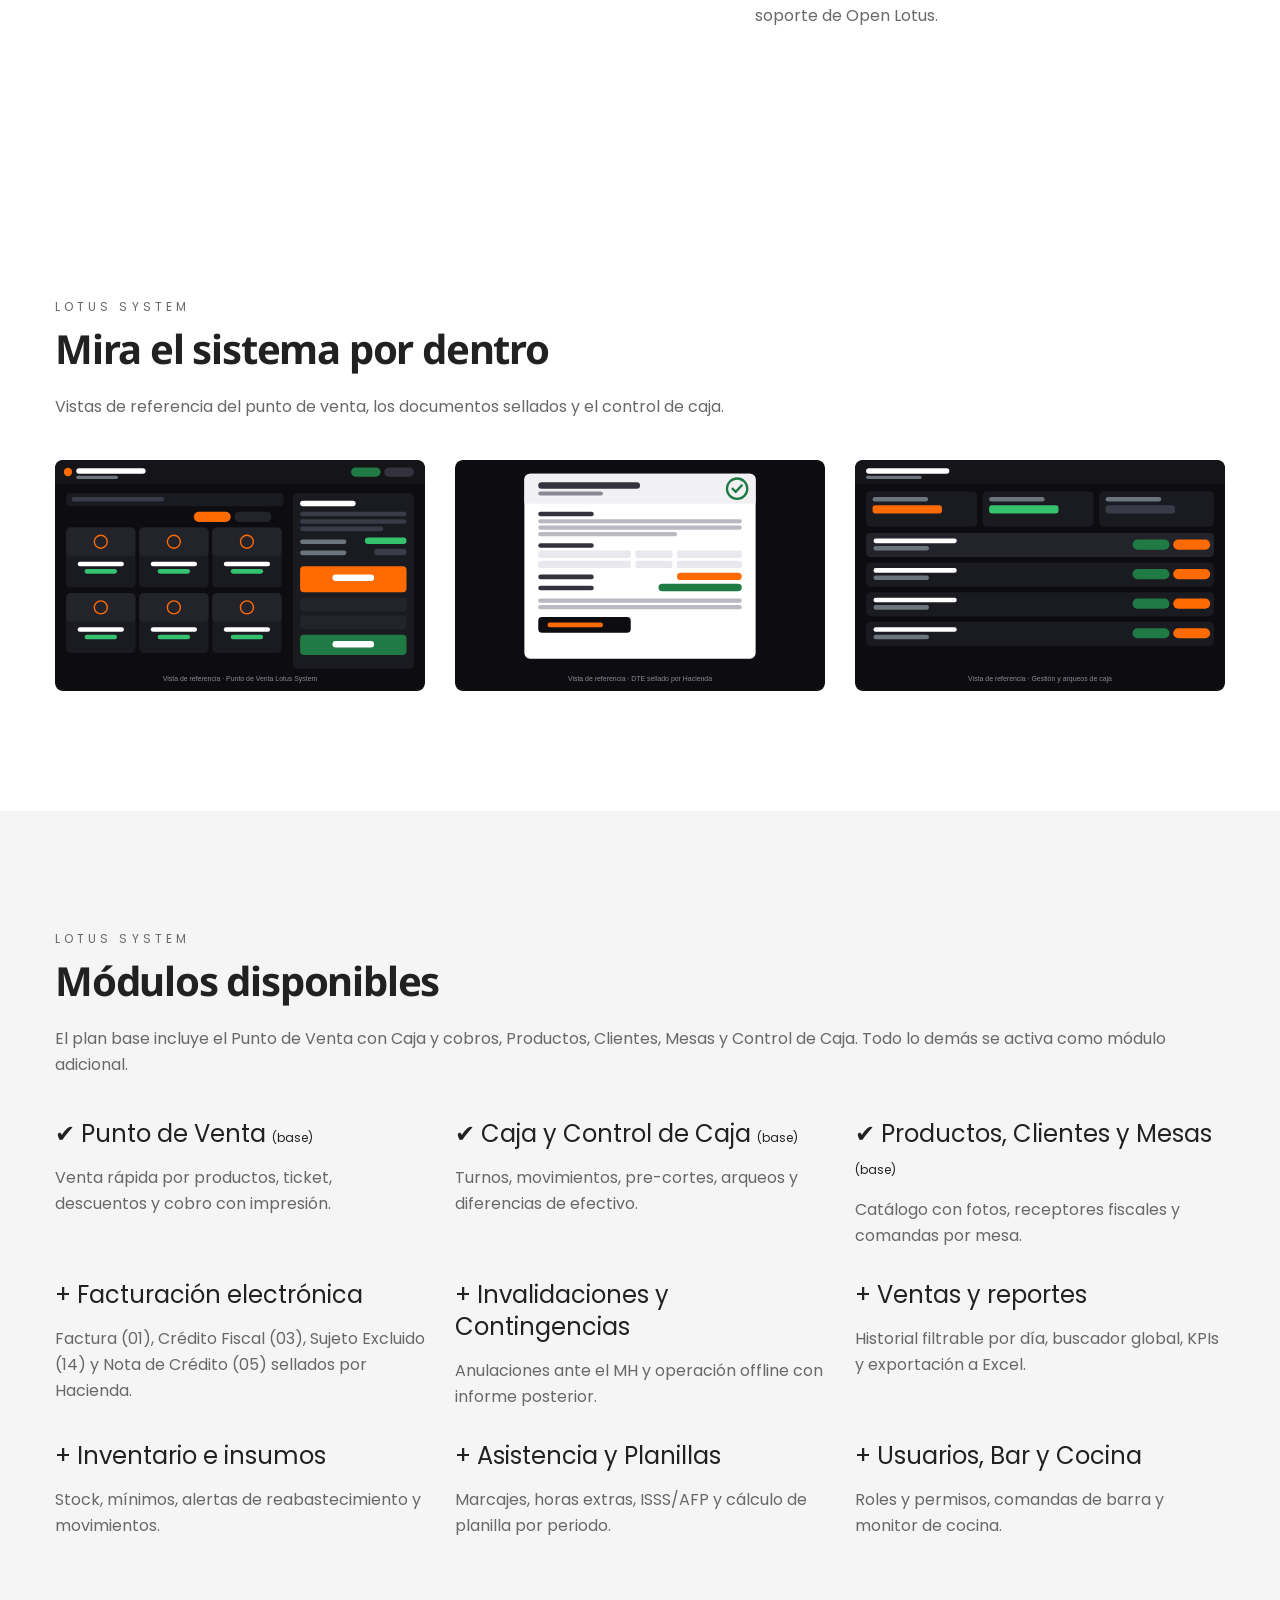
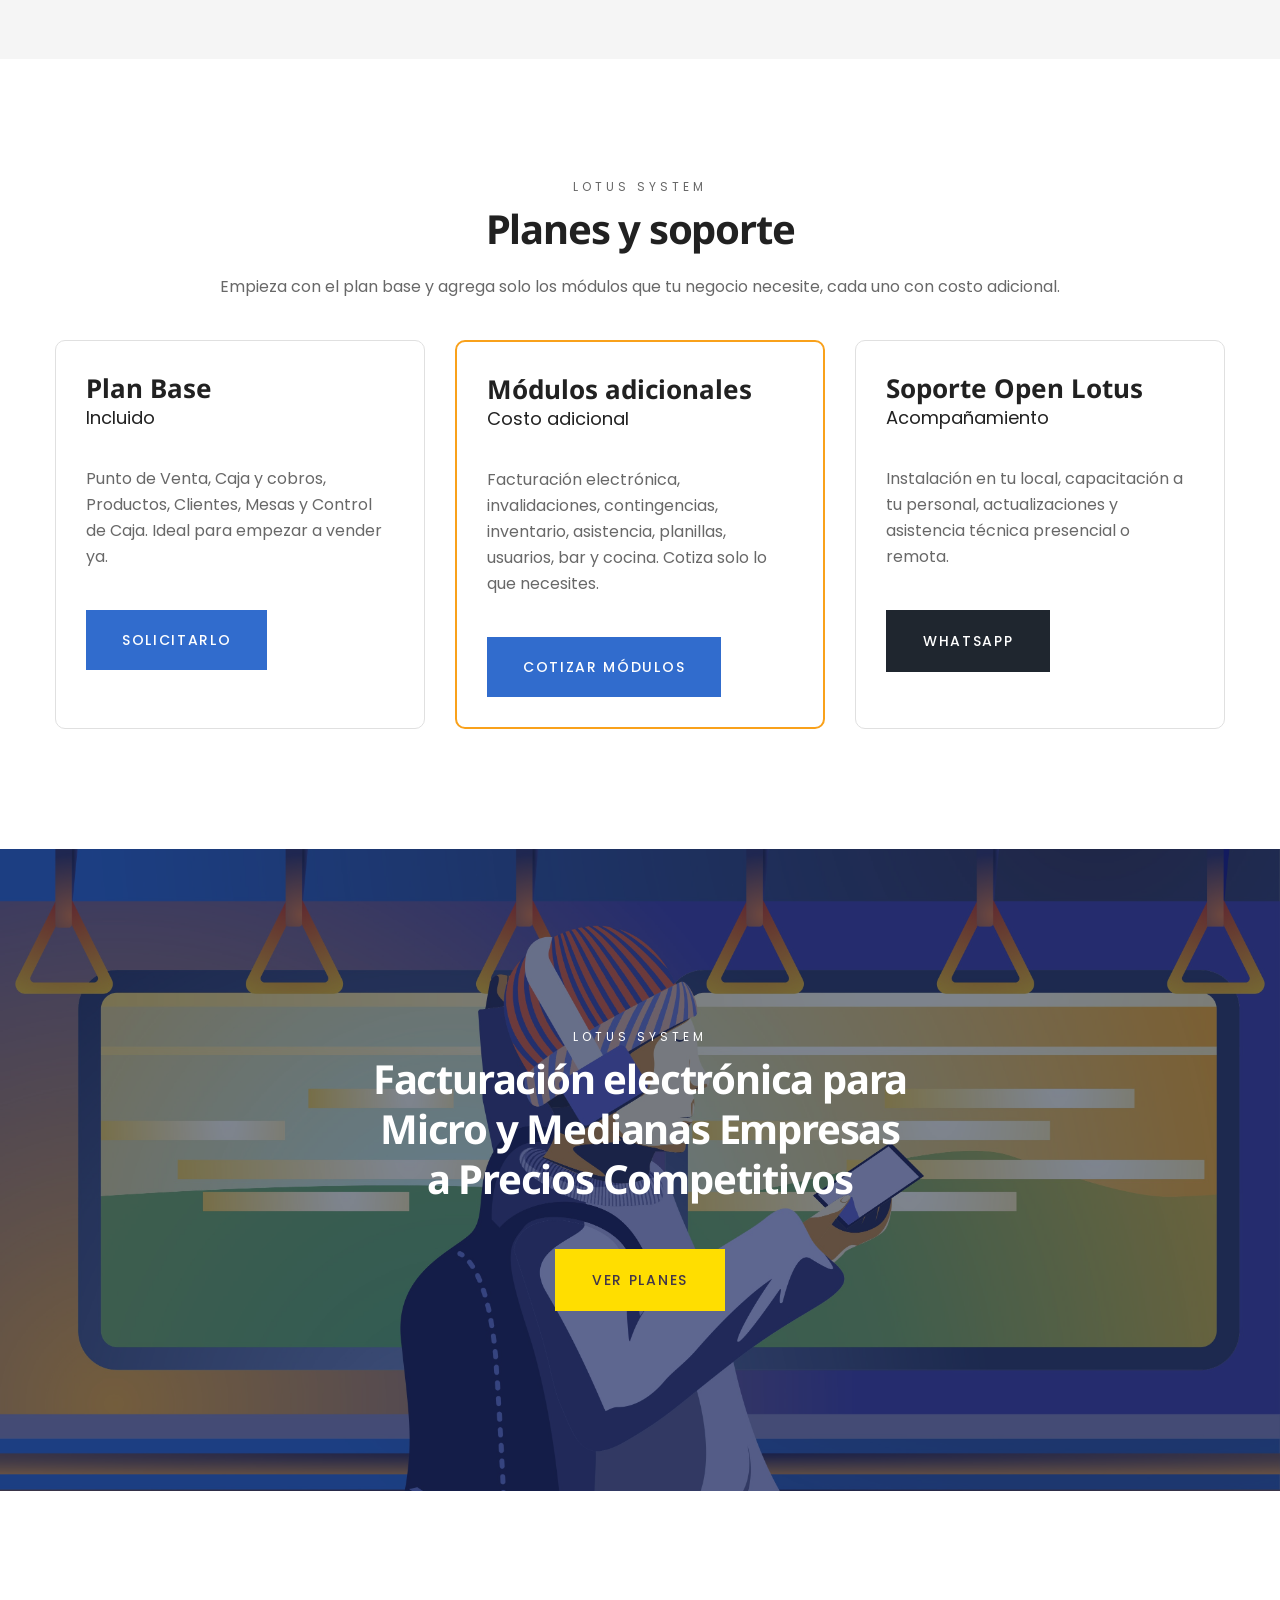
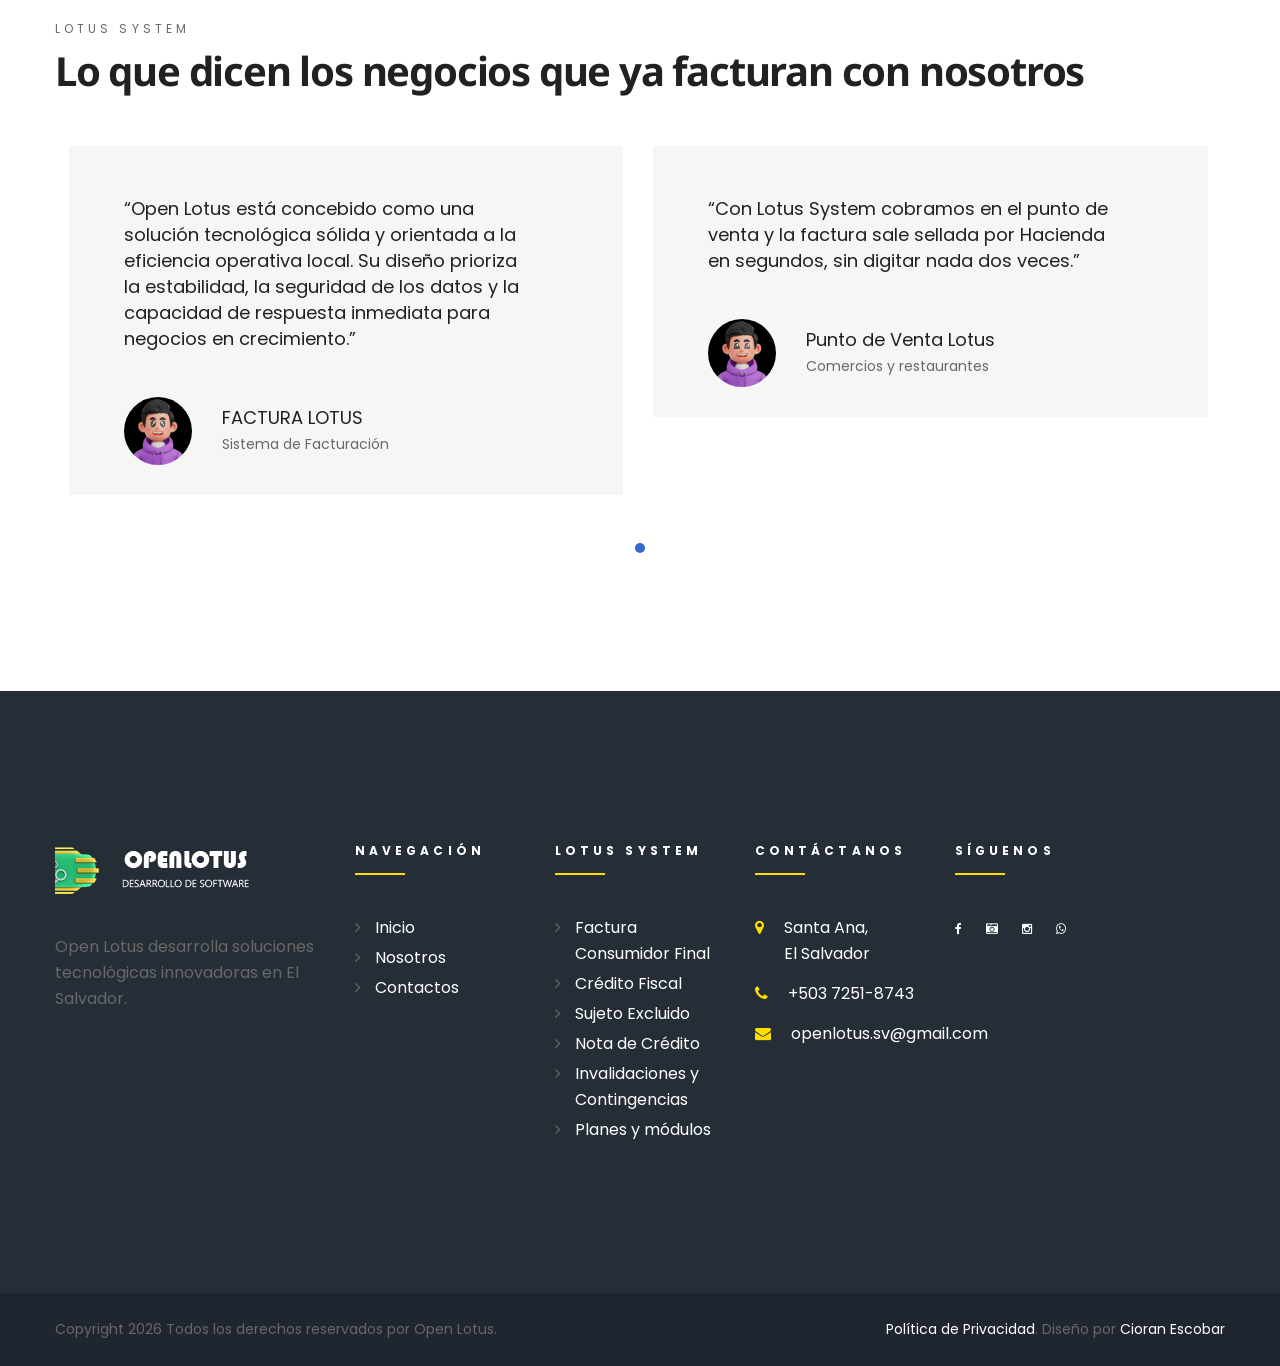
==== commit 09636ed8: "Add files via upload" ====
--- a/index.html
+++ b/index.html
@@ -2,7 +2,7 @@
 <html class="wide wow-animation" lang="es">
   <head>
     <!-- Site Title-->
-    <title>Open Lotus - Desarrollo de Soluciones Tecnológicas</title>
+    <title>Lotus System - Facturación Electrónica El Salvador | Open Lotus</title>
     <meta charset="utf-8">
     <meta name="viewport" content="width=device-width, height=device-height, initial-scale=1.0">
     <meta http-equiv="X-UA-Compatible" content="IE=edge">
@@ -147,6 +147,9 @@
                 <!-- RD Navbar Nav-->
                 <ul class="rd-navbar-nav">
                   <li class="active"><a href="index.html">Inicio</a></li>
+                  <li><a href="#sistema">Sistema</a></li>
+                  <li><a href="#modulos">Módulos</a></li>
+                  <li><a href="#planes">Planes</a></li>
                   <li><a href="about.html">Nosotros</a></li>
                   <li><a href="contacts.html">Contactos</a></li>
                 </ul>
@@ -162,9 +165,9 @@
               <div class="container">
                 <div class="row section-100-vh align-items-sm-center justify-content-sm-center">
                   <div class="col-xxl-8 col-md-9" data-caption-animate="fadeInDown" data-caption-delay="200">
-                    <h1 class="text-white">Desarrollo de Soluciones Tecnológicas</h1>
-                    <p class="h6 offset-top-30">Soluciones informaticas rapidas 100% Ideales para negocios adaptadas a las necesidades del mercado.</p>
-                    <div class="group"><a class="btn btn-primary btn-form" href="#custom-way-point">Nuestros servicios</a><a class="btn btn-dark btn-form" href="contacts.html">Contáctanos</a></div>
+                    <h1 class="text-white">Lotus System: Facturación Electrónica</h1>
+                    <p class="h6 offset-top-30">Factura de Consumidor Final, Crédito Fiscal, Sujeto Excluido y Nota de Crédito, firmados y transmitidos a Hacienda.</p>
+                    <div class="group"><a class="btn btn-primary btn-form" href="#sistema">Ver el sistema</a><a class="btn btn-dark btn-form" href="#planes">Planes y módulos</a></div>
                   </div>
                 </div>
               </div>
@@ -175,9 +178,9 @@
               <div class="container">
                 <div class="row section-100-vh align-items-sm-center justify-content-sm-center">
                   <div class="col-xxl-8 col-md-9" data-caption-animate="fadeInDown" data-caption-delay="200">
-                    <h1 class="text-white">Automatización y Mejora de Procesos</h1>
-                    <p class="h6 offset-top-30">Garantizamos una mejora notable con nuestras soluciónes tecnológicas.</p>
-                    <div class="group"><a class="btn btn-primary btn-form" href="#custom-way-point">Nuestros servicios</a><a class="btn btn-dark btn-form" href="contacts.html">Contáctanos</a></div>
+                    <h1 class="text-white">Punto de Venta Ultrarrápido</h1>
+                    <p class="h6 offset-top-30">Productos a la izquierda, cuenta a la derecha: elige, cobra e imprime tu ticket en segundos, con o sin factura electrónica.</p>
+                    <div class="group"><a class="btn btn-primary btn-form" href="#sistema">Ver el sistema</a><a class="btn btn-dark btn-form" href="contacts.html">Contáctanos</a></div>
                   </div>
                 </div>
               </div>
@@ -202,39 +205,57 @@
         <div class="custom-way-point custom-way-point-swiper animated" data-custom-scroll-to="custom-way-point">Desplázate hacia abajo</div>
       </div>
       
-      <!-- Sección de servicios -->
-      <section class="section-75 section-md-120 section-lg-120 section-xl-150">
+      <!-- Sección de documentos fiscales (DTE) -->
+      <section class="section-75 section-md-120 section-lg-120 section-xl-150" id="sistema">
         <div class="container text-left">
-          <div class="row row-15 justify-content-sm-center">
+          <h2><span class="small">Lotus System</span>Documentos tributarios que emite el sistema</h2>
+          <p class="offset-top-20">Generados, firmados y transmitidos al Ministerio de Hacienda de El Salvador, con reintentos, contingencias e invalidaciones cuando se necesitan.</p>
+          <div class="row row-15 justify-content-sm-center offset-top-40">
             <div class="col-md-9 col-lg-6">
               <div class="box-info-custom" style="background-image: url(images/home-3-01-735x394.jpg );">
                 <div class="box-info-custom-inner">
-                  <h5 class="box-info-custom-title"><a href="#">Desarrollo de Software</a></h5>
-                  <p>Creamos aplicaciones y sistemas informáticos a la medida de tu negocio, optimizando procesos operativos y adaptados a las necesidades tecnológicas actuales.</p>
+                  <h5 class="box-info-custom-title"><a href="#planes">Factura de Consumidor Final (01)</a></h5>
+                  <p>La de todos los días: ticket y factura al consumidor, con IVA incluido, transmitida y sellada por Hacienda al cobrar.</p>
                 </div>
               </div>
             </div>
             <div class="col-md-9 col-lg-6">
               <div class="box-info-custom" style="background-image: url(images/home-3-02-735x394.jpg );">
                 <div class="box-info-custom-inner">
-                  <h5 class="box-info-custom-title"><a href="#">Asistencia Técnica</a></h5>
-                  <p>Brindamos soporte especializado y diagnóstico oportuno para resolver cualquier incidencia técnica de manera rápida y eficiente.</p>
+                  <h5 class="box-info-custom-title"><a href="#planes">Comprobante de Crédito Fiscal (03)</a></h5>
+                  <p>Para clientes contribuyentes con NIT y NRC validados contra el padrón antes de emitir, sin rechazos por datos fiscales.</p>
                 </div>
               </div>
             </div>
             <div class="col-md-9 col-lg-6">
               <div class="box-info-custom" style="background-image: url(images/home-3-03-735x394.jpg );">
                 <div class="box-info-custom-inner">
-                  <h5 class="box-info-custom-title"><a href="#">Asistencia Remota</a></h5>
-                  <p>Solucionamos inconvenientes técnicos a distancia de forma inmediata y segura, minimizando tiempos de inactividad en tus operaciones diarias.</p>
+                  <h5 class="box-info-custom-title"><a href="#planes">Factura de Sujeto Excluido (14)</a></h5>
+                  <p>Compras a proveedores no inscritos en IVA, con NIT homologado (9 o 14 dígitos) y retención de ISR calculada y validada.</p>
                 </div>
               </div>
             </div>
             <div class="col-md-9 col-lg-6">
               <div class="box-info-custom" style="background-image: url(images/home-3-04-735x394.jpg );">
                 <div class="box-info-custom-inner">
-                  <h5 class="box-info-custom-title"><a href="#">Instalación y Mantenimiento de Equipos Informáticos</a></h5>
-                  <p>Realizamos configuración, optimización y mantenimiento preventivo o correctivo para garantizar el rendimiento óptimo de tu infraestructura tecnológica.</p>
+                  <h5 class="box-info-custom-title"><a href="#planes">Nota de Crédito (05)</a></h5>
+                  <p>Devoluciones y ajustes sobre comprobantes de crédito fiscal, con control de saldo para no acreditar de más.</p>
+                </div>
+              </div>
+            </div>
+            <div class="col-md-9 col-lg-6">
+              <div class="box-info-custom" style="background-image: url(images/home-3-05-735x460.jpg );">
+                <div class="box-info-custom-inner">
+                  <h5 class="box-info-custom-title"><a href="#planes">Invalidaciones (anulaciones)</a></h5>
+                  <p>Anulación de DTE con motivos del 1 al 3 ante Hacienda, con documento de reemplazo cuando la norma lo exige.</p>
+                </div>
+              </div>
+            </div>
+            <div class="col-md-9 col-lg-6">
+              <div class="box-info-custom" style="background-image: url(images/home-3-parallax-01.jpg );">
+                <div class="box-info-custom-inner">
+                  <h5 class="box-info-custom-title"><a href="#planes">Eventos de Contingencia</a></h5>
+                  <p>Si falla internet o el MH, el sistema sigue vendiendo y luego informa los documentos pendientes sin duplicarlos.</p>
                 </div>
               </div>
             </div>
@@ -246,10 +267,100 @@
                 <div class="col-xl-6"><img class="img-responsive" src="images/home-3-05-735x460.jpg" alt="" width="735" height="460"/>
                 </div>
                 <div class="col-xl-5">
-                  <h2>¡Impulsa la Gestión de tu Empresa con Open Lotus!</h2>
-                  <h6>Ofrecemos soluciones tecnológicas integrales diseñadas para optimizar la operatividad y el rendimiento de tu negocio con máxima seguridad.</h6>
-                 <p>Desde el desarrollo de software a la medida y asistencia técnica presencial o remota, hasta la instalación y mantenimiento especializado de equipos informáticos. Garantizamos un soporte integral para que tus operaciones tecnológicas fluyan sin interrupciones.</p>
-                </div>
+                  <h2>¡Vende y factura con Lotus System!</h2>
+                  <h6>Punto de venta rápido, caja y arqueos, inventario y planillas: todo tu negocio en un solo sistema conectado a Hacienda.</h6>
+                 <p>El sistema base incluye el Punto de Venta con productos, clientes y cobros. Los módulos de facturación electrónica, control de caja, inventario, asistencia y planillas se activan según el plan que contrates, con instalación, capacitación y soporte de Open Lotus.</p>
+                </div>
+              </div>
+            </div>
+          </div>
+        </div>
+      </section>
+
+      <section class="section-75 section-md-100 section-lg-120" id="galeria">
+        <div class="container">
+          <h2><span class="small">Lotus System</span>Mira el sistema por dentro</h2>
+          <p class="offset-top-20">Vistas de referencia del punto de venta, los documentos sellados y el control de caja.</p>
+          <div class="row row-30 offset-top-40">
+            <div class="col-md-4"><img class="img-responsive" src="images/mock-pos.svg" alt="Punto de venta Lotus System" style="border-radius:8px;"/></div>
+            <div class="col-md-4"><img class="img-responsive" src="images/mock-dte.svg" alt="DTE sellado por Hacienda" style="border-radius:8px;"/></div>
+            <div class="col-md-4"><img class="img-responsive" src="images/mock-arqueo.svg" alt="Gestión y arqueos de caja" style="border-radius:8px;"/></div>
+          </div>
+        </div>
+      </section>
+
+      <section class="section-75 section-md-100 section-lg-120" id="modulos" style="background:#f5f5f5;">
+        <div class="container">
+          <h2><span class="small">Lotus System</span>Módulos disponibles</h2>
+          <p class="offset-top-20">El plan base incluye el Punto de Venta con Caja y cobros, Productos, Clientes, Mesas y Control de Caja. Todo lo demás se activa como módulo adicional.</p>
+          <div class="row row-30 offset-top-40 text-left">
+            <div class="col-md-6 col-lg-4">
+              <h5>✔ Punto de Venta <small>(base)</small></h5>
+              <p>Venta rápida por productos, ticket, descuentos y cobro con impresión.</p>
+            </div>
+            <div class="col-md-6 col-lg-4">
+              <h5>✔ Caja y Control de Caja <small>(base)</small></h5>
+              <p>Turnos, movimientos, pre-cortes, arqueos y diferencias de efectivo.</p>
+            </div>
+            <div class="col-md-6 col-lg-4">
+              <h5>✔ Productos, Clientes y Mesas <small>(base)</small></h5>
+              <p>Catálogo con fotos, receptores fiscales y comandas por mesa.</p>
+            </div>
+            <div class="col-md-6 col-lg-4">
+              <h5>+ Facturación electrónica</h5>
+              <p>Factura (01), Crédito Fiscal (03), Sujeto Excluido (14) y Nota de Crédito (05) sellados por Hacienda.</p>
+            </div>
+            <div class="col-md-6 col-lg-4">
+              <h5>+ Invalidaciones y Contingencias</h5>
+              <p>Anulaciones ante el MH y operación offline con informe posterior.</p>
+            </div>
+            <div class="col-md-6 col-lg-4">
+              <h5>+ Ventas y reportes</h5>
+              <p>Historial filtrable por día, buscador global, KPIs y exportación a Excel.</p>
+            </div>
+            <div class="col-md-6 col-lg-4">
+              <h5>+ Inventario e insumos</h5>
+              <p>Stock, mínimos, alertas de reabastecimiento y movimientos.</p>
+            </div>
+            <div class="col-md-6 col-lg-4">
+              <h5>+ Asistencia y Planillas</h5>
+              <p>Marcajes, horas extras, ISSS/AFP y cálculo de planilla por periodo.</p>
+            </div>
+            <div class="col-md-6 col-lg-4">
+              <h5>+ Usuarios, Bar y Cocina</h5>
+              <p>Roles y permisos, comandas de barra y monitor de cocina.</p>
+            </div>
+          </div>
+        </div>
+      </section>
+
+      <section class="section-75 section-md-100 section-lg-120" id="planes">
+        <div class="container text-center">
+          <h2><span class="small">Lotus System</span>Planes y soporte</h2>
+          <p class="offset-top-20">Empieza con el plan base y agrega solo los módulos que tu negocio necesite, cada uno con costo adicional.</p>
+          <div class="row row-30 offset-top-40 text-left">
+            <div class="col-md-4">
+              <div style="border:1px solid #e0e0e0;border-radius:10px;padding:30px;height:100%;">
+                <h4>Plan Base</h4>
+                <p class="h6">Incluido</p>
+                <p>Punto de Venta, Caja y cobros, Productos, Clientes, Mesas y Control de Caja. Ideal para empezar a vender ya.</p>
+                <div class="group"><a class="btn btn-primary btn-form" href="contacts.html">Solicitarlo</a></div>
+              </div>
+            </div>
+            <div class="col-md-4">
+              <div style="border:2px solid #f9a11b;border-radius:10px;padding:30px;height:100%;">
+                <h4>Módulos adicionales</h4>
+                <p class="h6">Costo adicional</p>
+                <p>Facturación electrónica, invalidaciones, contingencias, inventario, asistencia, planillas, usuarios, bar y cocina. Cotiza solo lo que necesites.</p>
+                <div class="group"><a class="btn btn-primary btn-form" href="contacts.html">Cotizar módulos</a></div>
+              </div>
+            </div>
+            <div class="col-md-4">
+              <div style="border:1px solid #e0e0e0;border-radius:10px;padding:30px;height:100%;">
+                <h4>Soporte Open Lotus</h4>
+                <p class="h6">Acompañamiento</p>
+                <p>Instalación en tu local, capacitación a tu personal, actualizaciones y asistencia técnica presencial o remota.</p>
+                <div class="group"><a class="btn btn-dark btn-form" href="https://wa.me/72518743" target="_blank" rel="noopener">WhatsApp</a></div>
               </div>
             </div>
           </div>
@@ -260,8 +371,8 @@
         <div class="container filter-inner-wrap">
           <div class="row justify-content-sm-center text-center">
             <div class="col-sm-10 col-md-8 col-lg-6">
-              <h2 class="text-white"><span class="small text-white">Garantizamos Soluciones</span>Soluciones en Tecnologícas,Desarrollo de software para Micro y Medianas Empresas<br class="d-none d-lg-block"> a Precios Competitivos
-              </h2><a class="btn btn-default btn-form btn-default-white" href="contacts.html">Contáctanos</a>
+              <h2 class="text-white"><span class="small text-white">Lotus System</span>Facturación electrónica para Micro y Medianas Empresas<br class="d-none d-lg-block"> a Precios Competitivos
+              </h2><a class="btn btn-default btn-form btn-default-white" href="#planes">Ver planes</a>
             </div>
           </div>
         </div>
@@ -269,22 +380,22 @@
 
       <section class="section-75 section-md-100 section-lg-120 section-xl-130">
         <div class="container">
-          <h2><span class="small">Open Lotus Santein</span>¡Si lo puedes imaginar, lo puedes programar!</h2>
+          <h2><span class="small">Lotus System</span>Lo que dicen los negocios que ya facturan con nosotros</h2>
           <div class="row">
             <div class="col-sm-12">
               <!-- Owl Carousel-->
               <div class="owl-carousel" data-autoplay="true" data-items="1" data-lg-items="2" data-dots="true" data-nav="false" data-stage-padding="15" data-loop="true" data-margin="30" data-mouse-drag="false">
                 <blockquote class="quote-default text-left">
                   <h6>
-                    <q>“Un servicio profesional de instalación de equipos informáticos garantiza que la infraestructura tecnológica de tu negocio o espacio de trabajo opere de forma segura, eficiente y sin interrupciones desde el primer día.”</q>
+                    <q>“Con Lotus System cobramos en el punto de venta y la factura sale sellada por Hacienda en segundos, sin digitar nada dos veces.”</q>
                   </h6>
                   <div class="offset-top-30 offset-md-top-45">
                     <div class="unit flex-row align-items-sm-center">
                       <div class="unit-left"><img class="rounded-circle" src="images/testimonials-1-68x68.jpg" width="68" height="68" alt=""></div>
                       <div class="unit-body">
                         <h6>
-                          <cite>Instalacion de equipos informaticos</cite>
-                        </h6><span class="offset-top-10 small-xs">Tecnicos</span>
+                          <cite>Punto de Venta Lotus</cite>
+                        </h6><span class="offset-top-10 small-xs">Comercios y restaurantes</span>
                       </div>
                     </div>
                   </div>
@@ -326,13 +437,14 @@
                   <!---<li><a class="text-white" href="#">Cotización</a></li>--->
                 </ul>
               </div>
-              <div class="col-sm-6 col-md-3 col-xl-2 col-lg-3"><span class="small text-spacing-340 text-white text-uppercase font-weight-bold page-footer-classic-title">Servicios DTE</span>
+              <div class="col-sm-6 col-md-3 col-xl-2 col-lg-3"><span class="small text-spacing-340 text-white text-uppercase font-weight-bold page-footer-classic-title">Lotus System</span>
                 <ul class="list list-marked offset-top-30 list-xs offset-md-top-40">
-                  <li><a class="text-white" href="#">Desarrollo de Software</a></li>
-                  <li><a class="text-white" href="#">Mantenimiento de Sistemas</a></li>
-                  <li><a class="text-white" href="#">Instalación de Equipos Informaticos</a></li>
-                  <li><a class="text-white" href="#">Soporte Técnico</a></li>
-                  <li><a class="text-white" href="#">Sistemas de facturacion</a></li>
+                  <li><a class="text-white" href="#sistema">Factura Consumidor Final</a></li>
+                  <li><a class="text-white" href="#sistema">Crédito Fiscal</a></li>
+                  <li><a class="text-white" href="#sistema">Sujeto Excluido</a></li>
+                  <li><a class="text-white" href="#sistema">Nota de Crédito</a></li>
+                  <li><a class="text-white" href="#sistema">Invalidaciones y Contingencias</a></li>
+                  <li><a class="text-white" href="#planes">Planes y módulos</a></li>
                 </ul>
               </div>
               <div class="col-md-6 col-xl-2 col-lg-5">
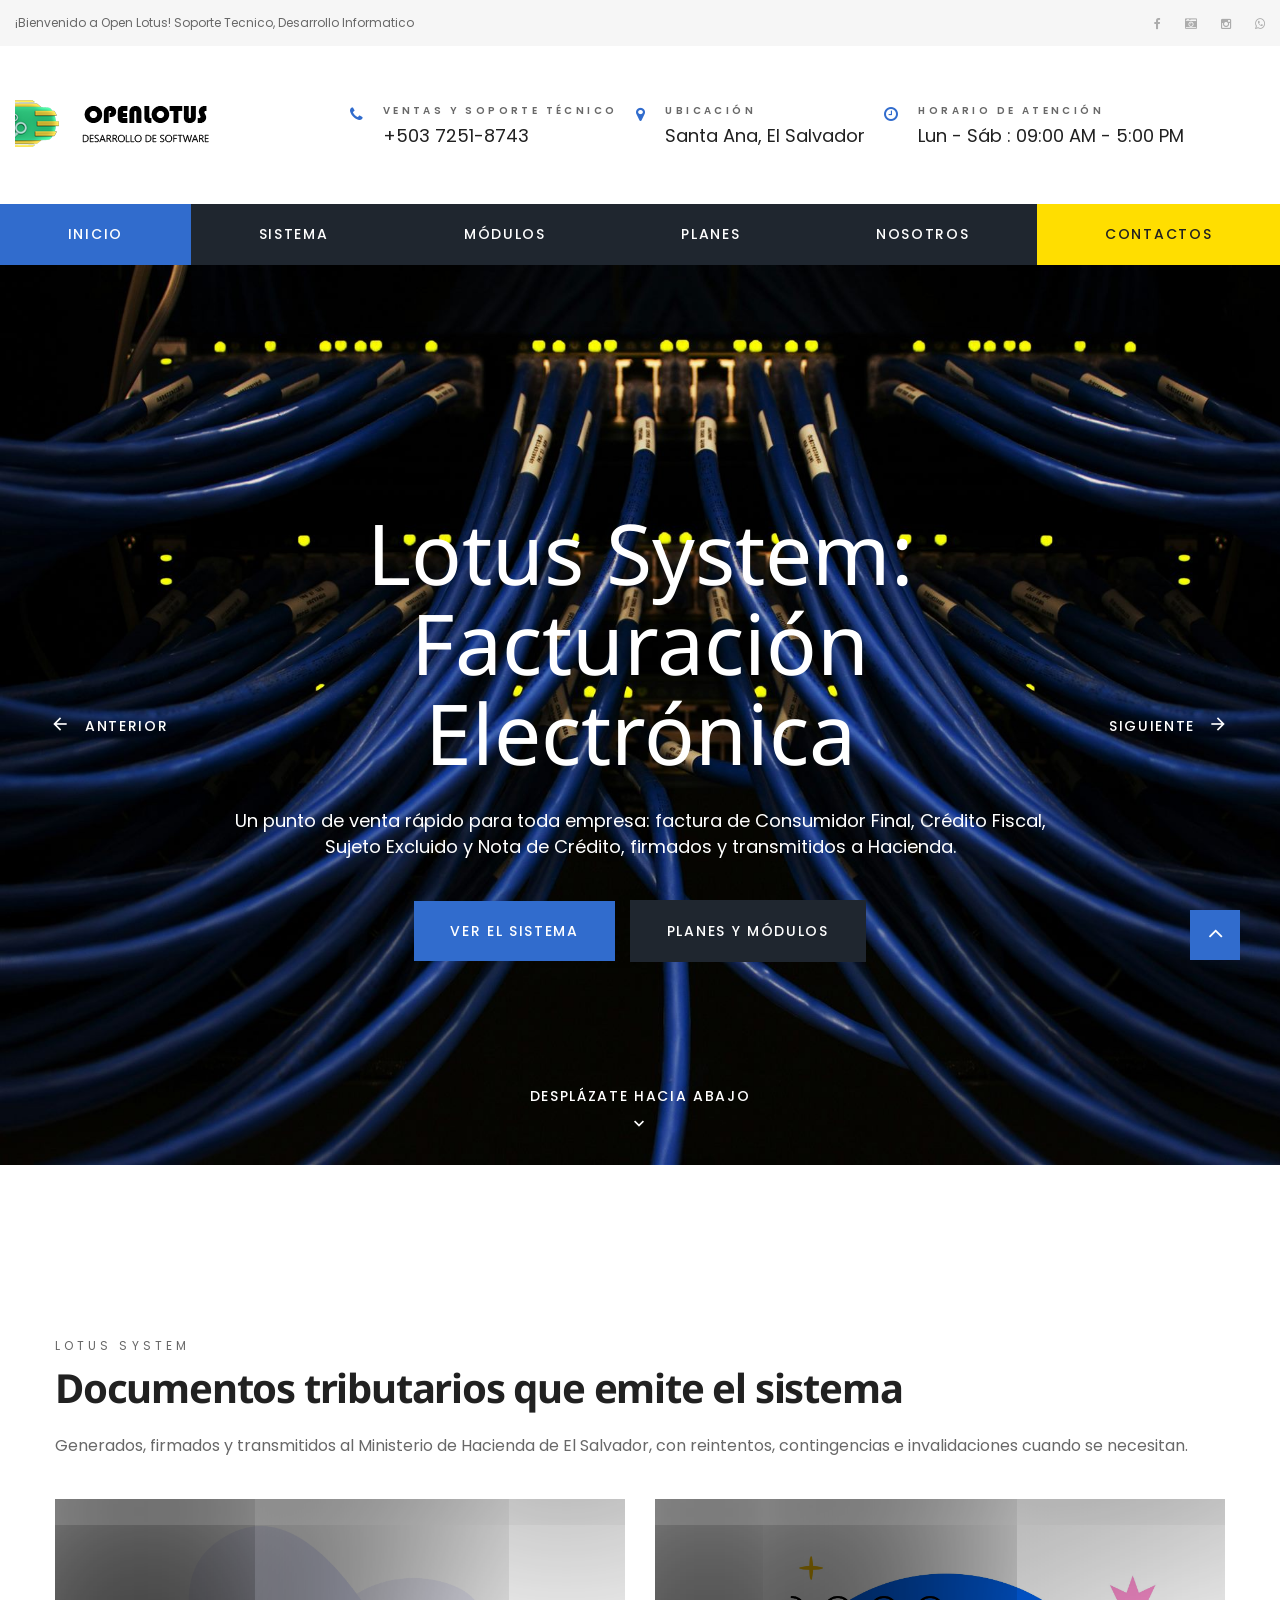
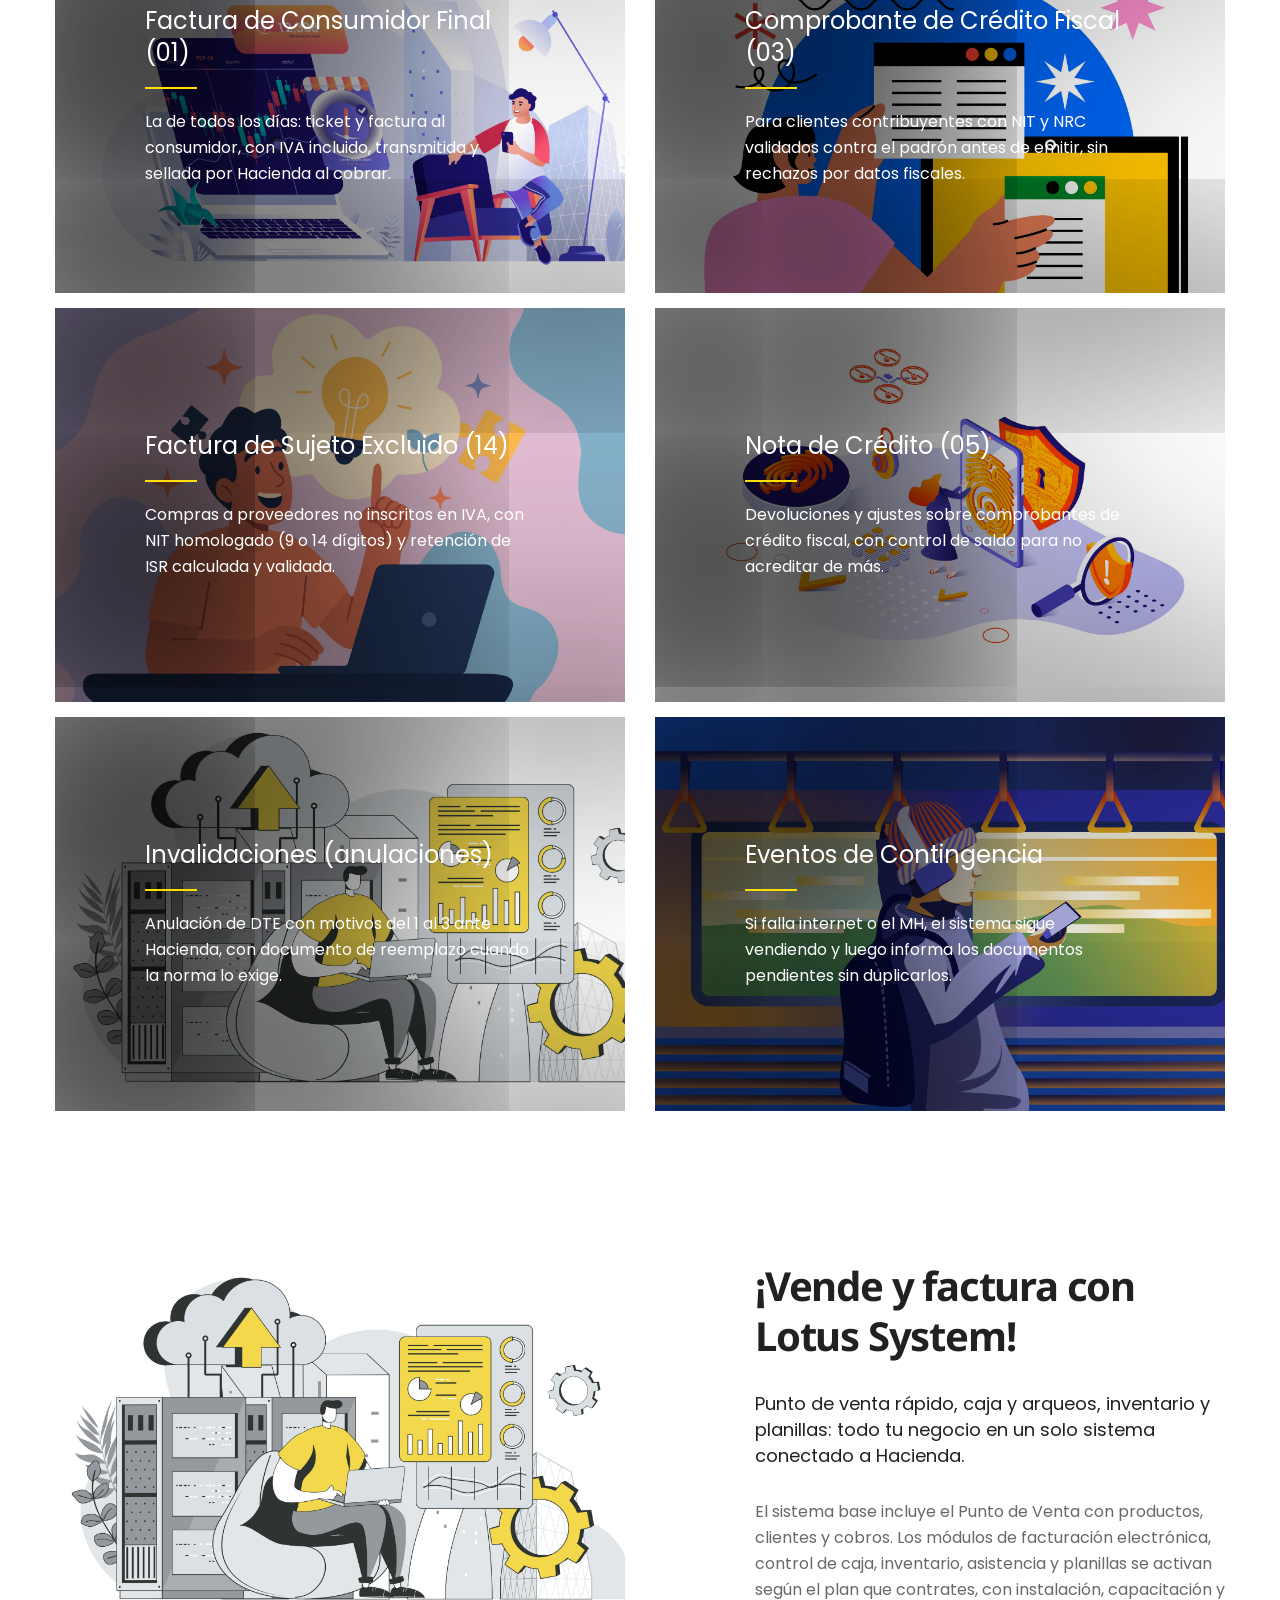
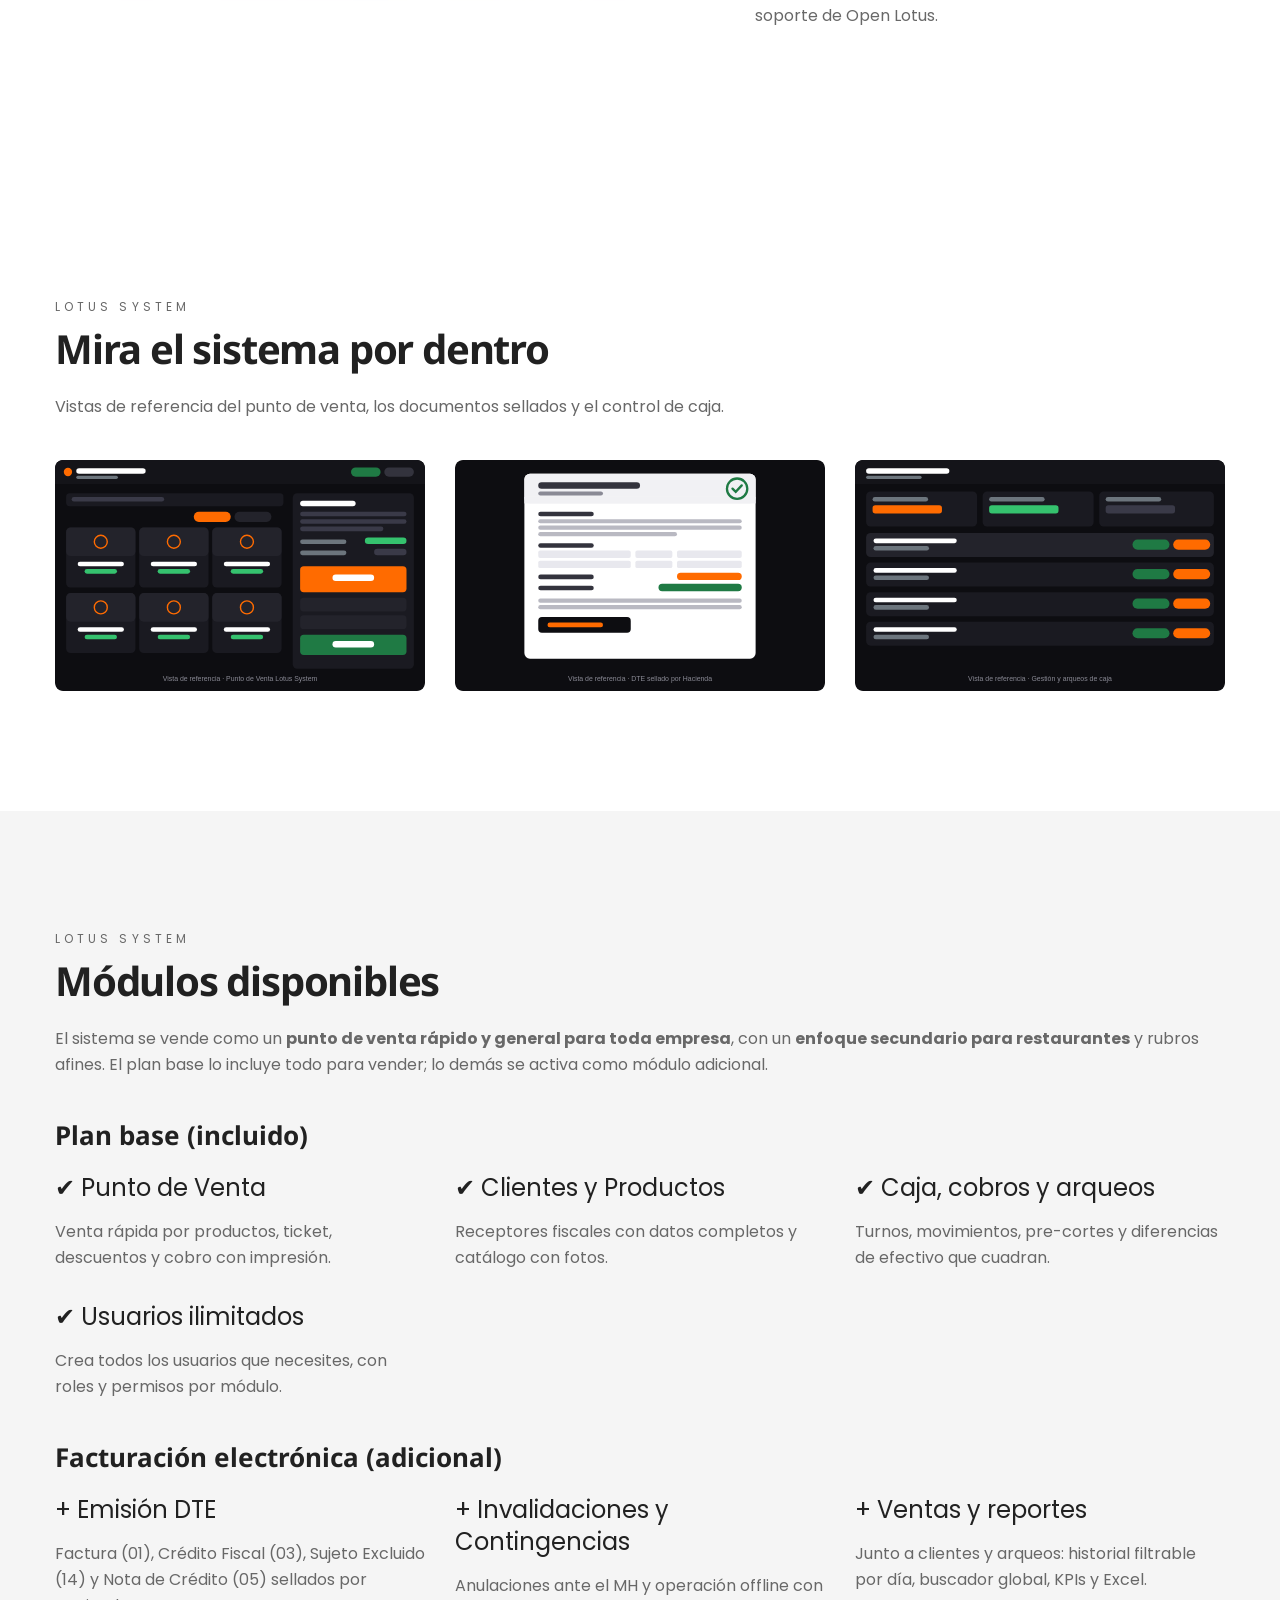
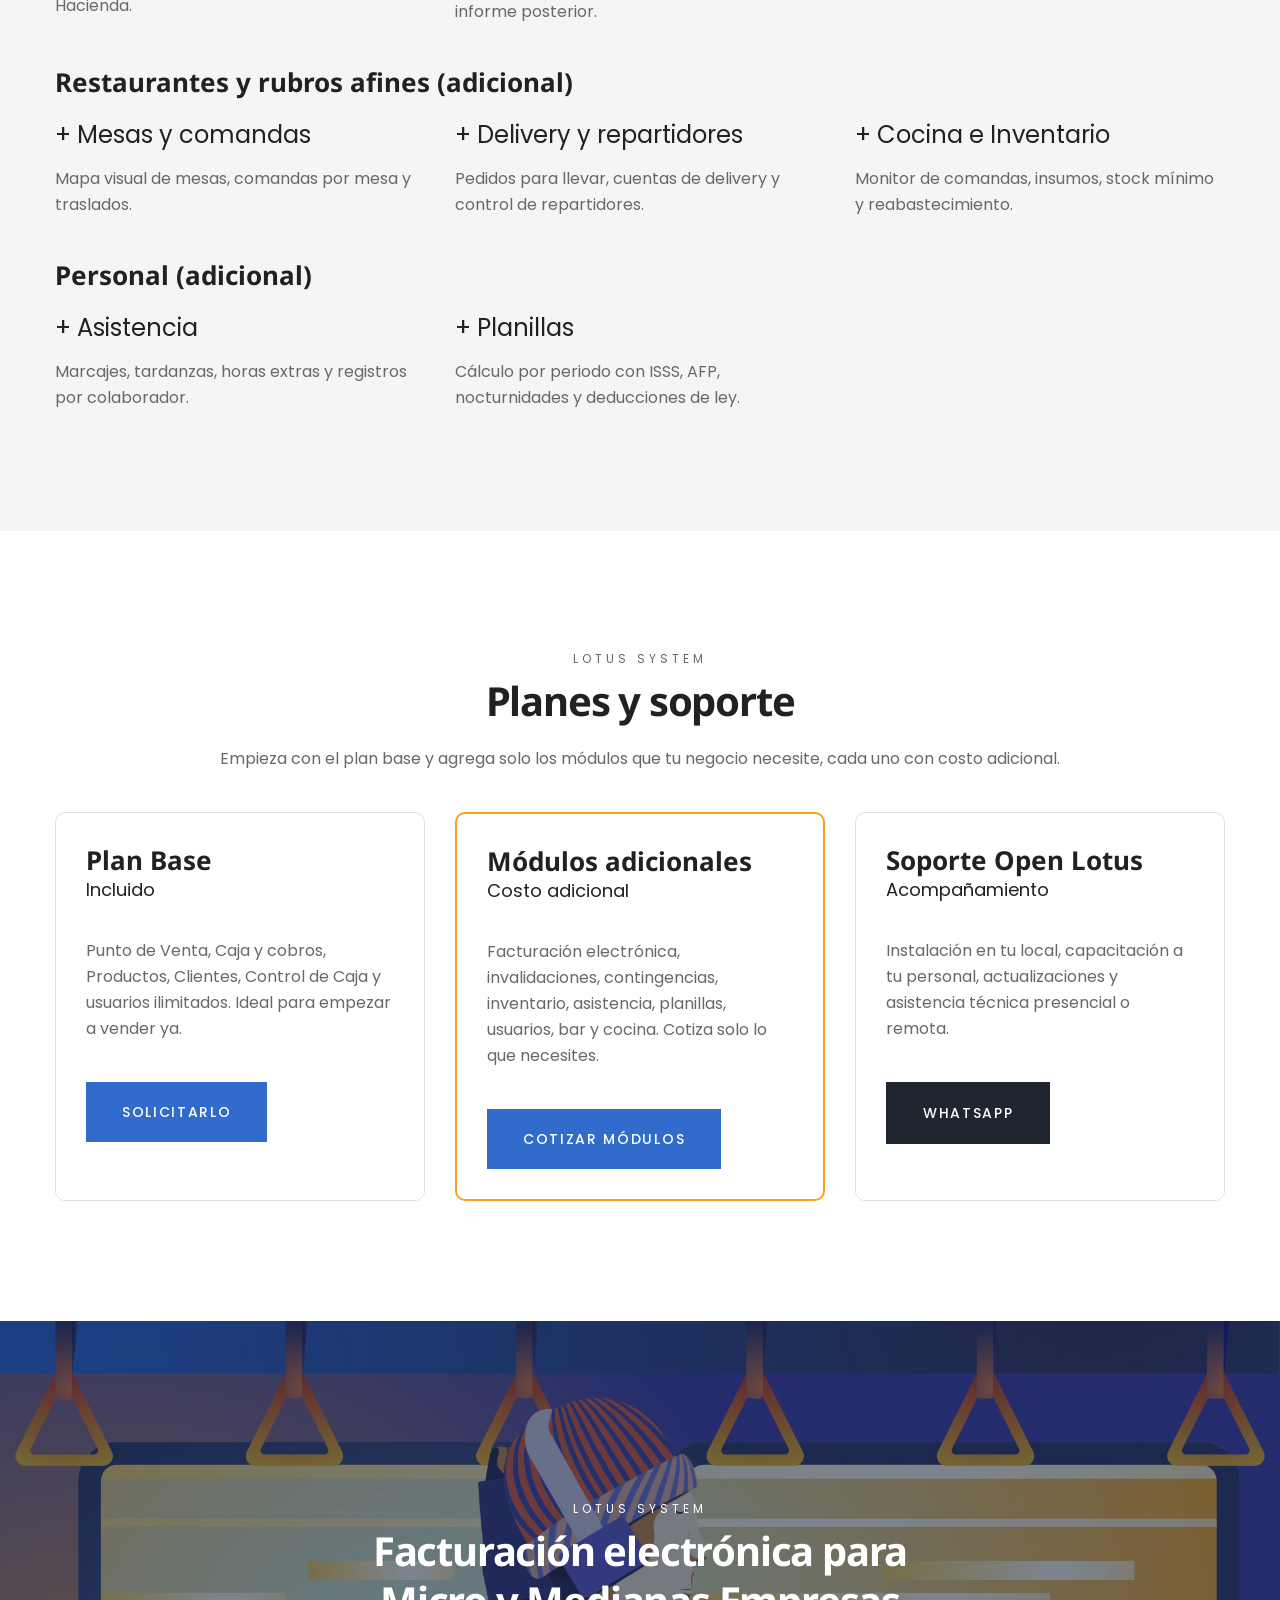
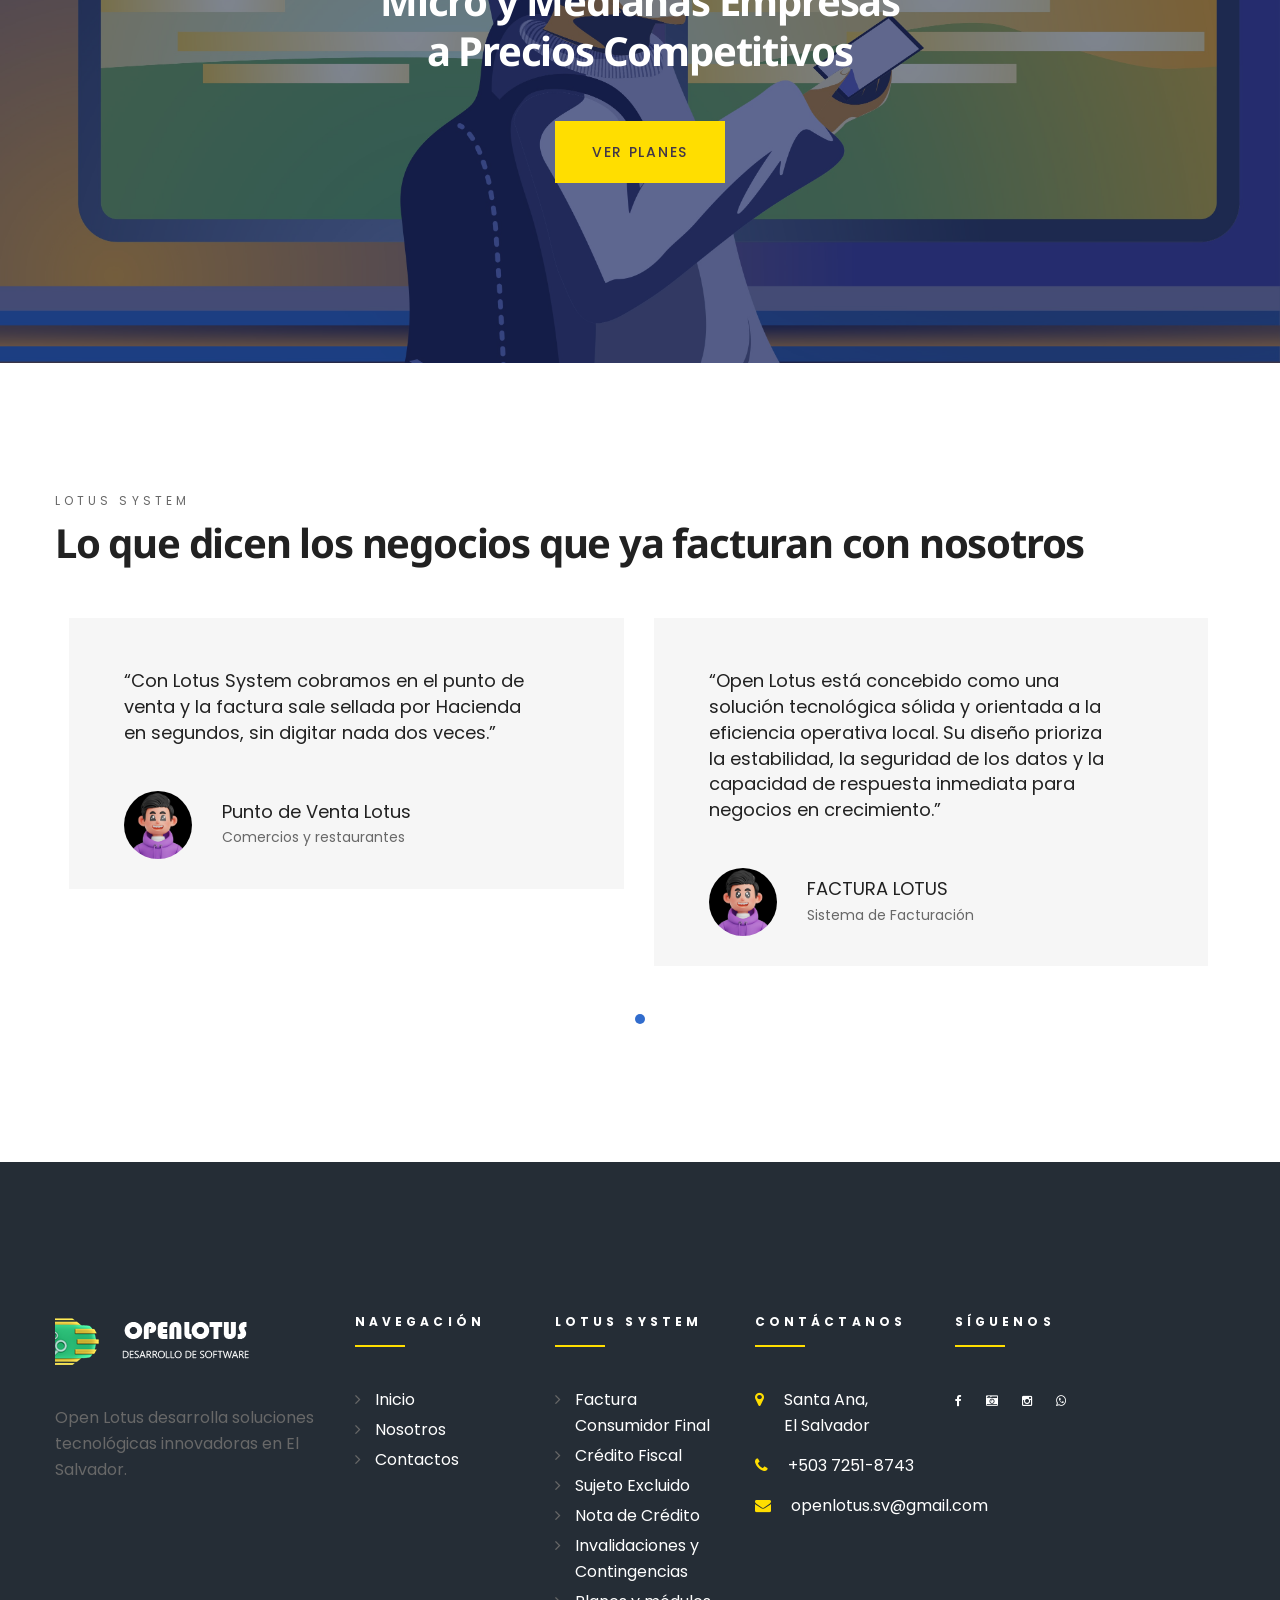
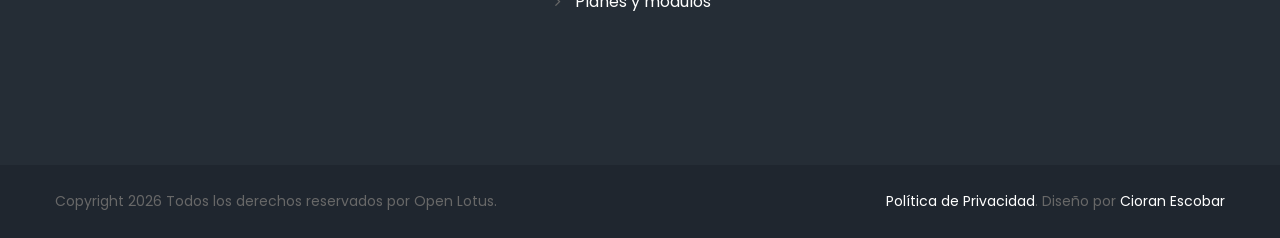
==== commit 4d8cdf25: "Add files via upload" ====
--- a/index.html
+++ b/index.html
@@ -166,7 +166,7 @@
                 <div class="row section-100-vh align-items-sm-center justify-content-sm-center">
                   <div class="col-xxl-8 col-md-9" data-caption-animate="fadeInDown" data-caption-delay="200">
                     <h1 class="text-white">Lotus System: Facturación Electrónica</h1>
-                    <p class="h6 offset-top-30">Factura de Consumidor Final, Crédito Fiscal, Sujeto Excluido y Nota de Crédito, firmados y transmitidos a Hacienda.</p>
+                    <p class="h6 offset-top-30">Un punto de venta rápido para toda empresa: factura de Consumidor Final, Crédito Fiscal, Sujeto Excluido y Nota de Crédito, firmados y transmitidos a Hacienda.</p>
                     <div class="group"><a class="btn btn-primary btn-form" href="#sistema">Ver el sistema</a><a class="btn btn-dark btn-form" href="#planes">Planes y módulos</a></div>
                   </div>
                 </div>
@@ -179,7 +179,7 @@
                 <div class="row section-100-vh align-items-sm-center justify-content-sm-center">
                   <div class="col-xxl-8 col-md-9" data-caption-animate="fadeInDown" data-caption-delay="200">
                     <h1 class="text-white">Punto de Venta Ultrarrápido</h1>
-                    <p class="h6 offset-top-30">Productos a la izquierda, cuenta a la derecha: elige, cobra e imprime tu ticket en segundos, con o sin factura electrónica.</p>
+                    <p class="h6 offset-top-30">Para toda empresa: productos a la izquierda, cuenta a la derecha. Elige, cobra e imprime tu ticket en segundos, con o sin factura electrónica. Y si eres restaurante, suma mesas, delivery y cocina.</p>
                     <div class="group"><a class="btn btn-primary btn-form" href="#sistema">Ver el sistema</a><a class="btn btn-dark btn-form" href="contacts.html">Contáctanos</a></div>
                   </div>
                 </div>
@@ -191,9 +191,9 @@
               <div class="container">
                 <div class="row section-100-vh align-items-sm-center justify-content-sm-center">
                   <div class="col-xxl-8 col-md-9" data-caption-animate="fadeInDown" data-caption-delay="200">
-                    <h1 class="text-white">Acceso Multiplataforma y Soporte Local</h1>
-                    <p class="h6 offset-top-30">Usa el sistema desde computadoras, tablets o teléfonos. Ofrecemos asistencia técnica directa y especializada, con total confianza frente a software local y mantenimiento de equipos.</p>
-                    <div class="group"><a class="btn btn-primary btn-form" href="#custom-way-point">Nuestros servicios</a><a class="btn btn-dark btn-form" href="contacts.html">Contáctanos</a></div>
+                    <h1 class="text-white">Enfoque secundario: restaurantes</h1>
+                    <p class="h6 offset-top-30">Mesas y comandas, delivery con repartidores, monitor de cocina, inventario de insumos y arqueos de caja que cuadran al centavo.</p>
+                    <div class="group"><a class="btn btn-primary btn-form" href="#modulos">Ver módulos</a><a class="btn btn-dark btn-form" href="contacts.html">Contáctanos</a></div>
                   </div>
                 </div>
               </div>
@@ -292,22 +292,30 @@
       <section class="section-75 section-md-100 section-lg-120" id="modulos" style="background:#f5f5f5;">
         <div class="container">
           <h2><span class="small">Lotus System</span>Módulos disponibles</h2>
-          <p class="offset-top-20">El plan base incluye el Punto de Venta con Caja y cobros, Productos, Clientes, Mesas y Control de Caja. Todo lo demás se activa como módulo adicional.</p>
-          <div class="row row-30 offset-top-40 text-left">
-            <div class="col-md-6 col-lg-4">
-              <h5>✔ Punto de Venta <small>(base)</small></h5>
+          <p class="offset-top-20">El sistema se vende como un <strong>punto de venta rápido y general para toda empresa</strong>, con un <strong>enfoque secundario para restaurantes</strong> y rubros afines. El plan base lo incluye todo para vender; lo demás se activa como módulo adicional.</p>
+          <h4 class="offset-top-40">Plan base (incluido)</h4>
+          <div class="row row-30 offset-top-20 text-left">
+            <div class="col-md-6 col-lg-4">
+              <h5>✔ Punto de Venta</h5>
               <p>Venta rápida por productos, ticket, descuentos y cobro con impresión.</p>
             </div>
             <div class="col-md-6 col-lg-4">
-              <h5>✔ Caja y Control de Caja <small>(base)</small></h5>
-              <p>Turnos, movimientos, pre-cortes, arqueos y diferencias de efectivo.</p>
-            </div>
-            <div class="col-md-6 col-lg-4">
-              <h5>✔ Productos, Clientes y Mesas <small>(base)</small></h5>
-              <p>Catálogo con fotos, receptores fiscales y comandas por mesa.</p>
-            </div>
-            <div class="col-md-6 col-lg-4">
-              <h5>+ Facturación electrónica</h5>
+              <h5>✔ Clientes y Productos</h5>
+              <p>Receptores fiscales con datos completos y catálogo con fotos.</p>
+            </div>
+            <div class="col-md-6 col-lg-4">
+              <h5>✔ Caja, cobros y arqueos</h5>
+              <p>Turnos, movimientos, pre-cortes y diferencias de efectivo que cuadran.</p>
+            </div>
+            <div class="col-md-6 col-lg-4">
+              <h5>✔ Usuarios ilimitados</h5>
+              <p>Crea todos los usuarios que necesites, con roles y permisos por módulo.</p>
+            </div>
+          </div>
+          <h4 class="offset-top-40">Facturación electrónica (adicional)</h4>
+          <div class="row row-30 offset-top-20 text-left">
+            <div class="col-md-6 col-lg-4">
+              <h5>+ Emisión DTE</h5>
               <p>Factura (01), Crédito Fiscal (03), Sujeto Excluido (14) y Nota de Crédito (05) sellados por Hacienda.</p>
             </div>
             <div class="col-md-6 col-lg-4">
@@ -316,25 +324,42 @@
             </div>
             <div class="col-md-6 col-lg-4">
               <h5>+ Ventas y reportes</h5>
-              <p>Historial filtrable por día, buscador global, KPIs y exportación a Excel.</p>
-            </div>
-            <div class="col-md-6 col-lg-4">
-              <h5>+ Inventario e insumos</h5>
-              <p>Stock, mínimos, alertas de reabastecimiento y movimientos.</p>
-            </div>
-            <div class="col-md-6 col-lg-4">
-              <h5>+ Asistencia y Planillas</h5>
-              <p>Marcajes, horas extras, ISSS/AFP y cálculo de planilla por periodo.</p>
-            </div>
-            <div class="col-md-6 col-lg-4">
-              <h5>+ Usuarios, Bar y Cocina</h5>
-              <p>Roles y permisos, comandas de barra y monitor de cocina.</p>
+              <p>Junto a clientes y arqueos: historial filtrable por día, buscador global, KPIs y Excel.</p>
+            </div>
+          </div>
+          <h4 class="offset-top-40">Restaurantes y rubros afines (adicional)</h4>
+          <div class="row row-30 offset-top-20 text-left">
+            <div class="col-md-6 col-lg-4">
+              <h5>+ Mesas y comandas</h5>
+              <p>Mapa visual de mesas, comandas por mesa y traslados.</p>
+            </div>
+            <div class="col-md-6 col-lg-4">
+              <h5>+ Delivery y repartidores</h5>
+              <p>Pedidos para llevar, cuentas de delivery y control de repartidores.</p>
+            </div>
+            <div class="col-md-6 col-lg-4">
+              <h5>+ Cocina e Inventario</h5>
+              <p>Monitor de comandas, insumos, stock mínimo y reabastecimiento.</p>
+            </div>
+          </div>
+          <h4 class="offset-top-40">Personal (adicional)</h4>
+          <div class="row row-30 offset-top-20 text-left">
+            <div class="col-md-6 col-lg-4">
+              <h5>+ Asistencia</h5>
+              <p>Marcajes, tardanzas, horas extras y registros por colaborador.</p>
+            </div>
+            <div class="col-md-6 col-lg-4">
+              <h5>+ Planillas</h5>
+              <p>Cálculo por periodo con ISSS, AFP, nocturnidades y deducciones de ley.</p>
             </div>
           </div>
         </div>
       </section>
 
       <section class="section-75 section-md-100 section-lg-120" id="planes">
+        <style>
+          #planes .btn-wa-fix:hover, #planes .btn-wa-fix:focus { background: #222 !important; color: #fff !important; border-color: #222 !important; }
+        </style>
         <div class="container text-center">
           <h2><span class="small">Lotus System</span>Planes y soporte</h2>
           <p class="offset-top-20">Empieza con el plan base y agrega solo los módulos que tu negocio necesite, cada uno con costo adicional.</p>
@@ -343,7 +368,7 @@
               <div style="border:1px solid #e0e0e0;border-radius:10px;padding:30px;height:100%;">
                 <h4>Plan Base</h4>
                 <p class="h6">Incluido</p>
-                <p>Punto de Venta, Caja y cobros, Productos, Clientes, Mesas y Control de Caja. Ideal para empezar a vender ya.</p>
+                <p>Punto de Venta, Caja y cobros, Productos, Clientes, Control de Caja y usuarios ilimitados. Ideal para empezar a vender ya.</p>
                 <div class="group"><a class="btn btn-primary btn-form" href="contacts.html">Solicitarlo</a></div>
               </div>
             </div>
@@ -360,7 +385,7 @@
                 <h4>Soporte Open Lotus</h4>
                 <p class="h6">Acompañamiento</p>
                 <p>Instalación en tu local, capacitación a tu personal, actualizaciones y asistencia técnica presencial o remota.</p>
-                <div class="group"><a class="btn btn-dark btn-form" href="https://wa.me/72518743" target="_blank" rel="noopener">WhatsApp</a></div>
+                <div class="group"><a class="btn btn-dark btn-form btn-wa-fix" href="https://wa.me/72518743" target="_blank" rel="noopener">WhatsApp</a></div>
               </div>
             </div>
           </div>
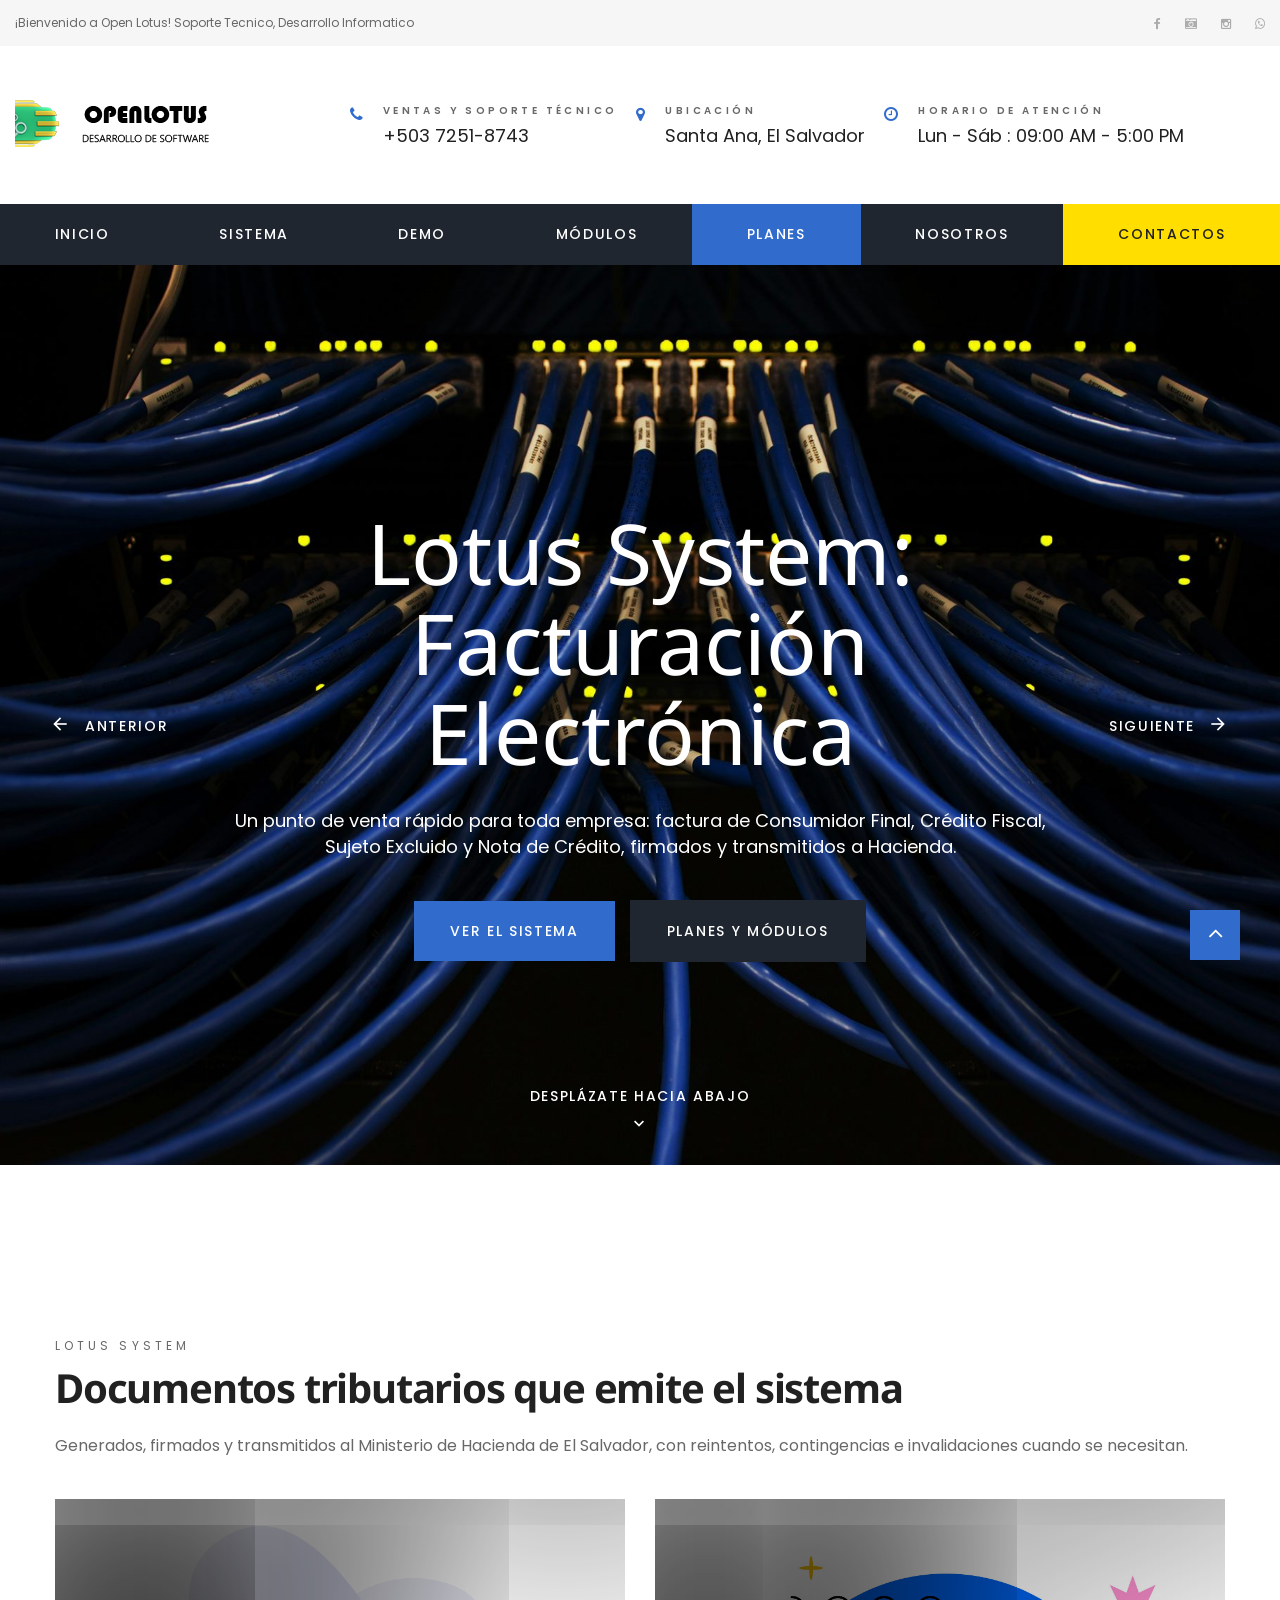
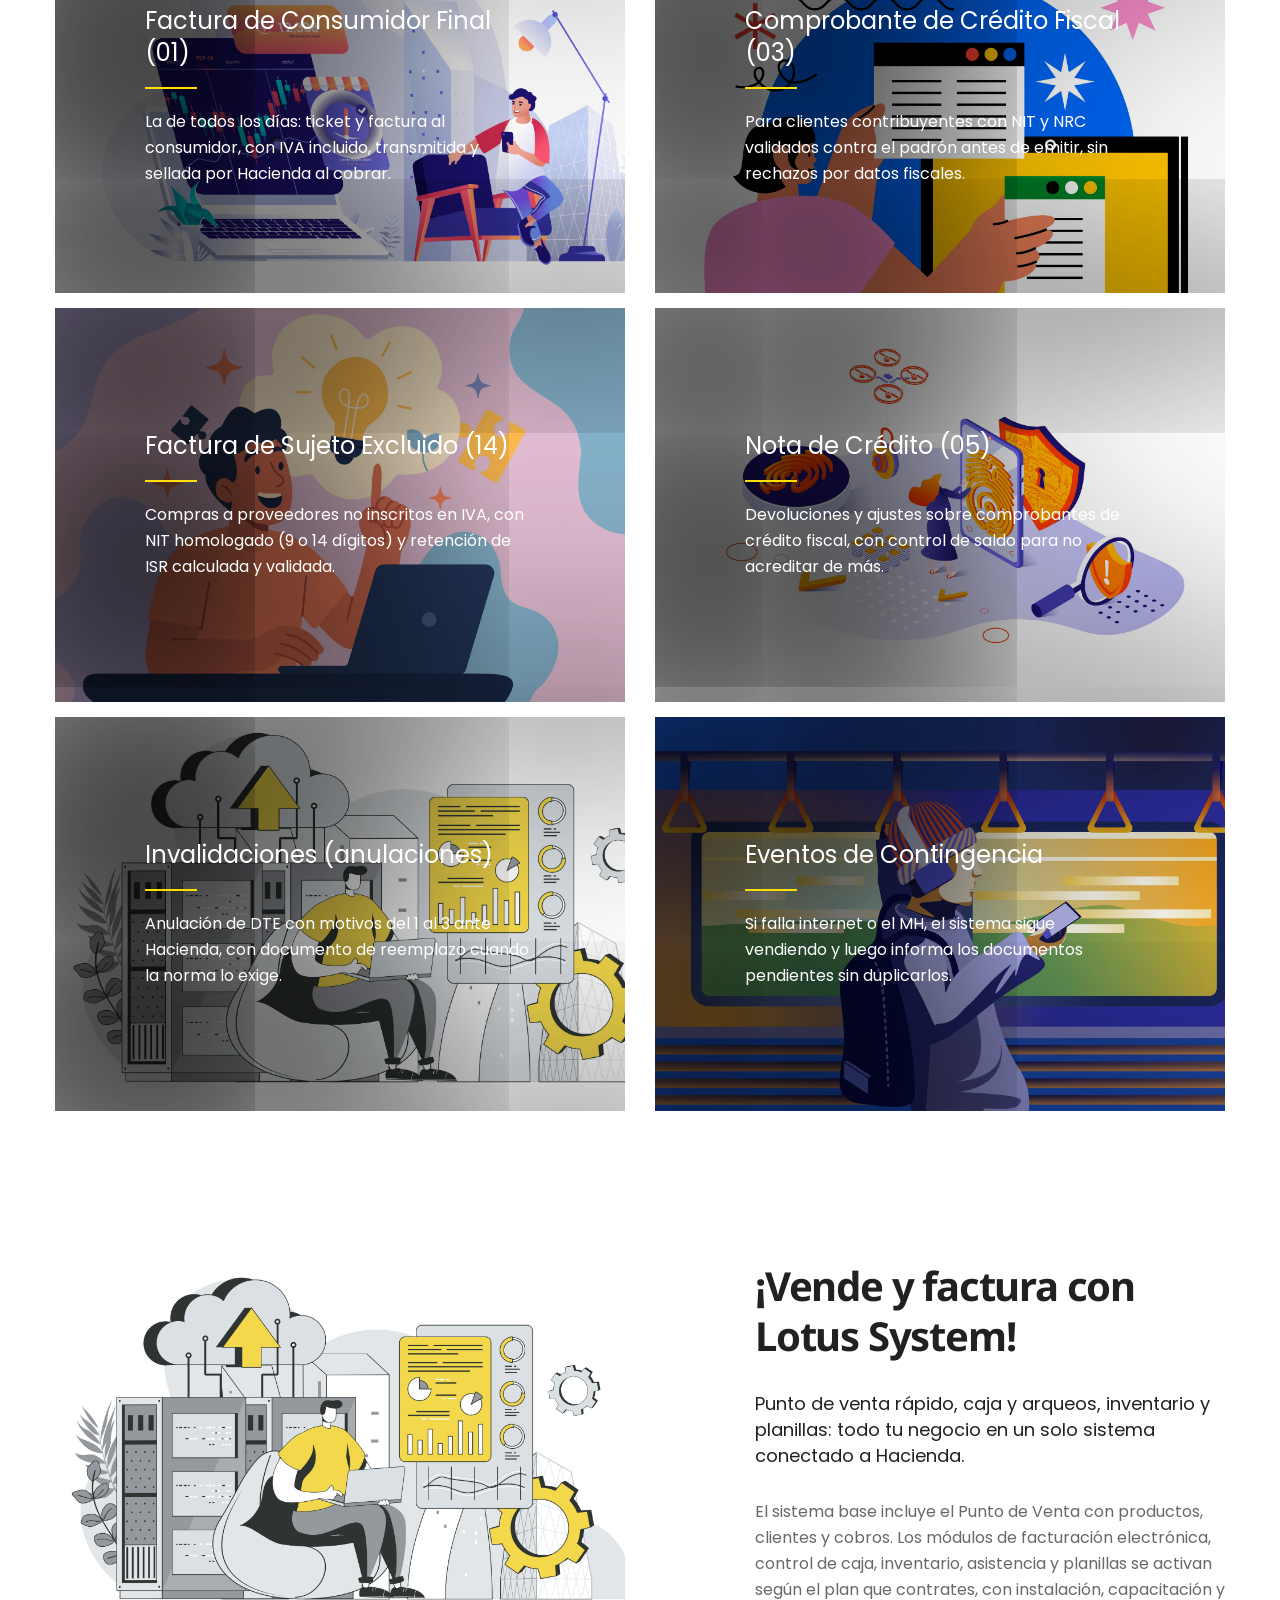
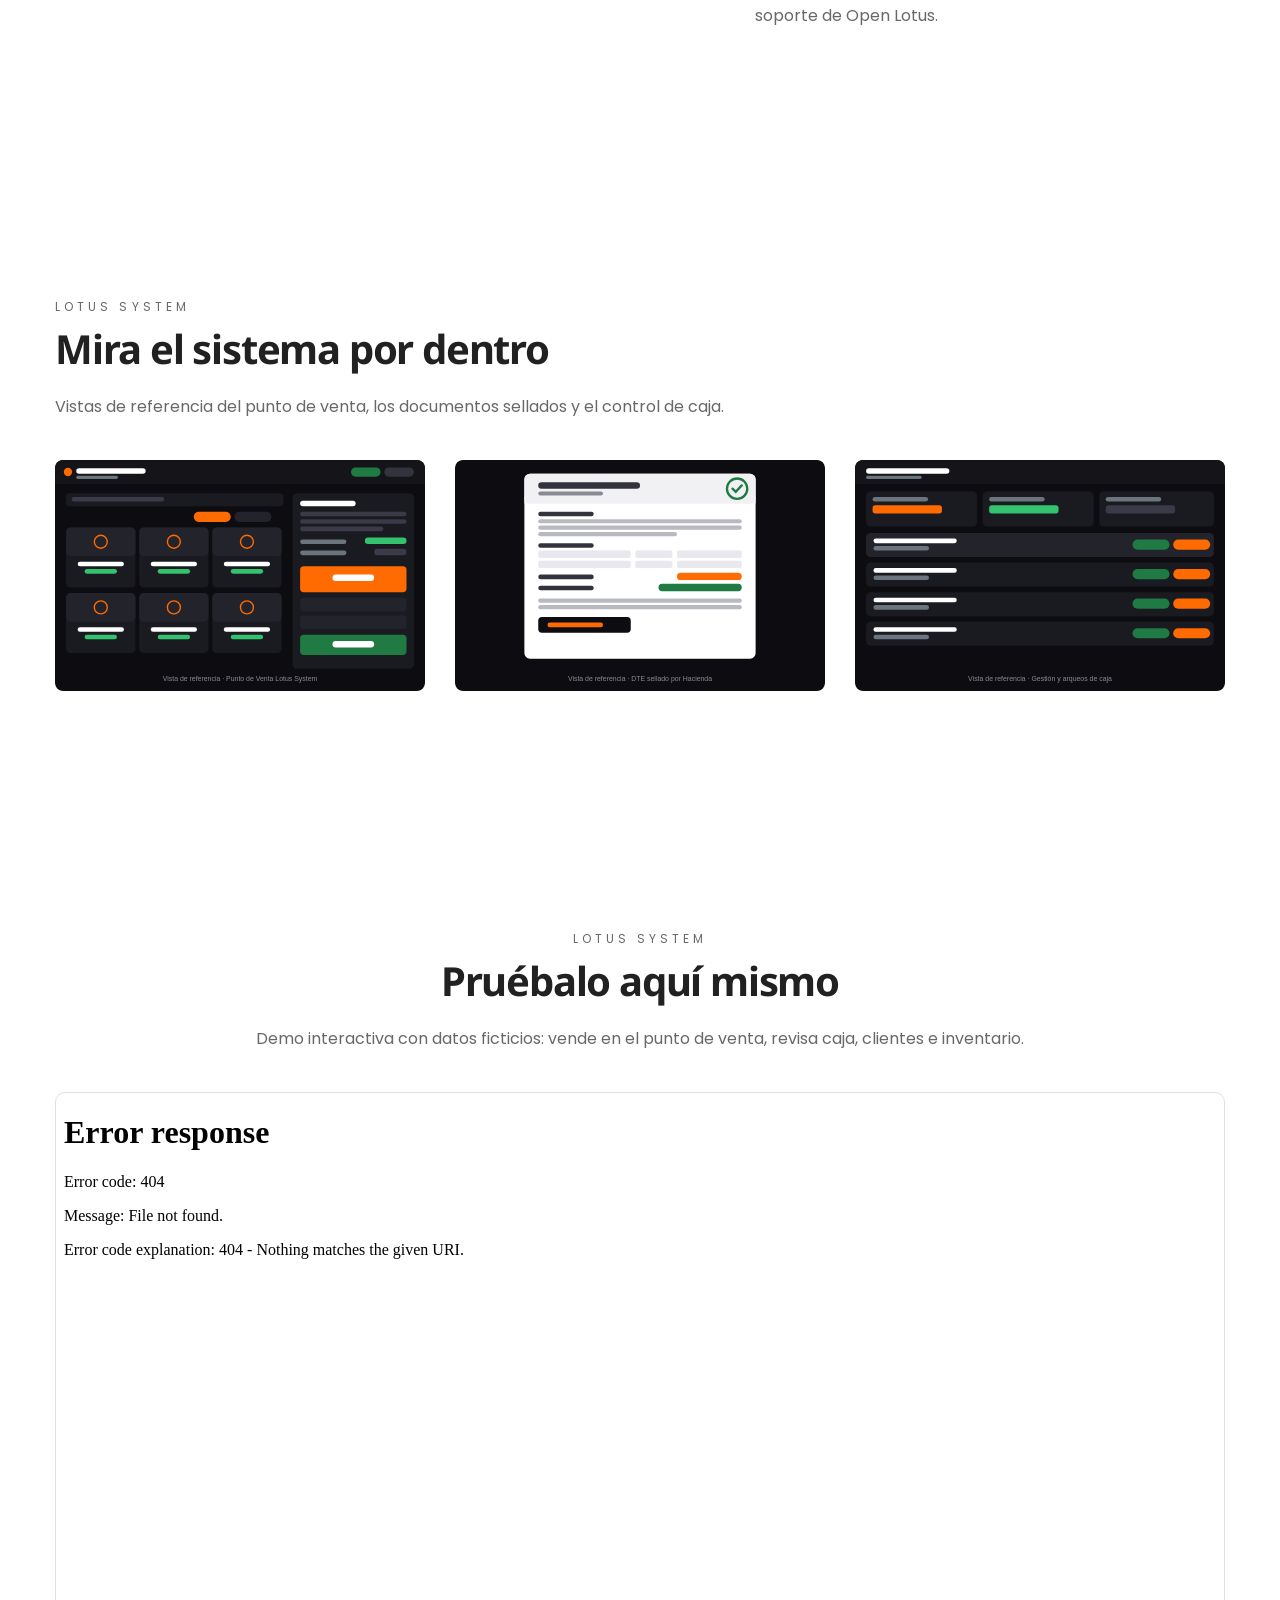
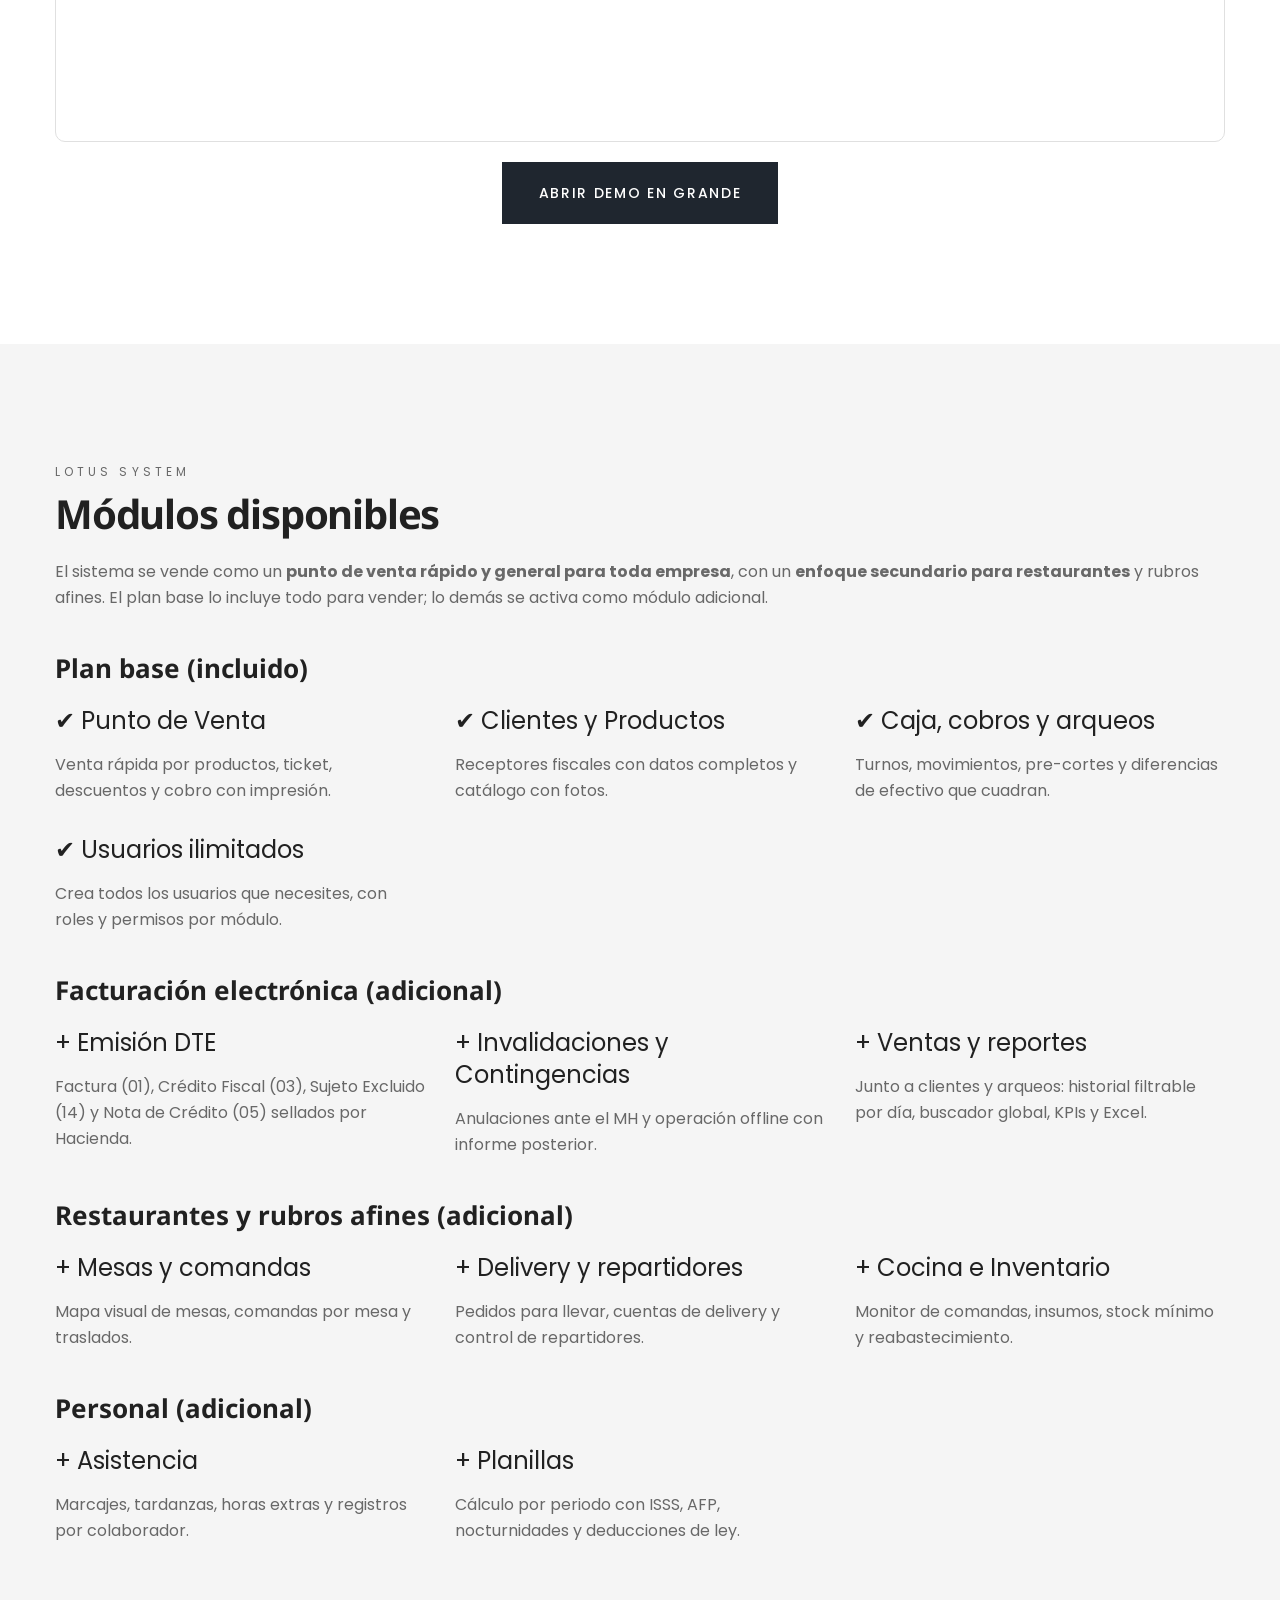
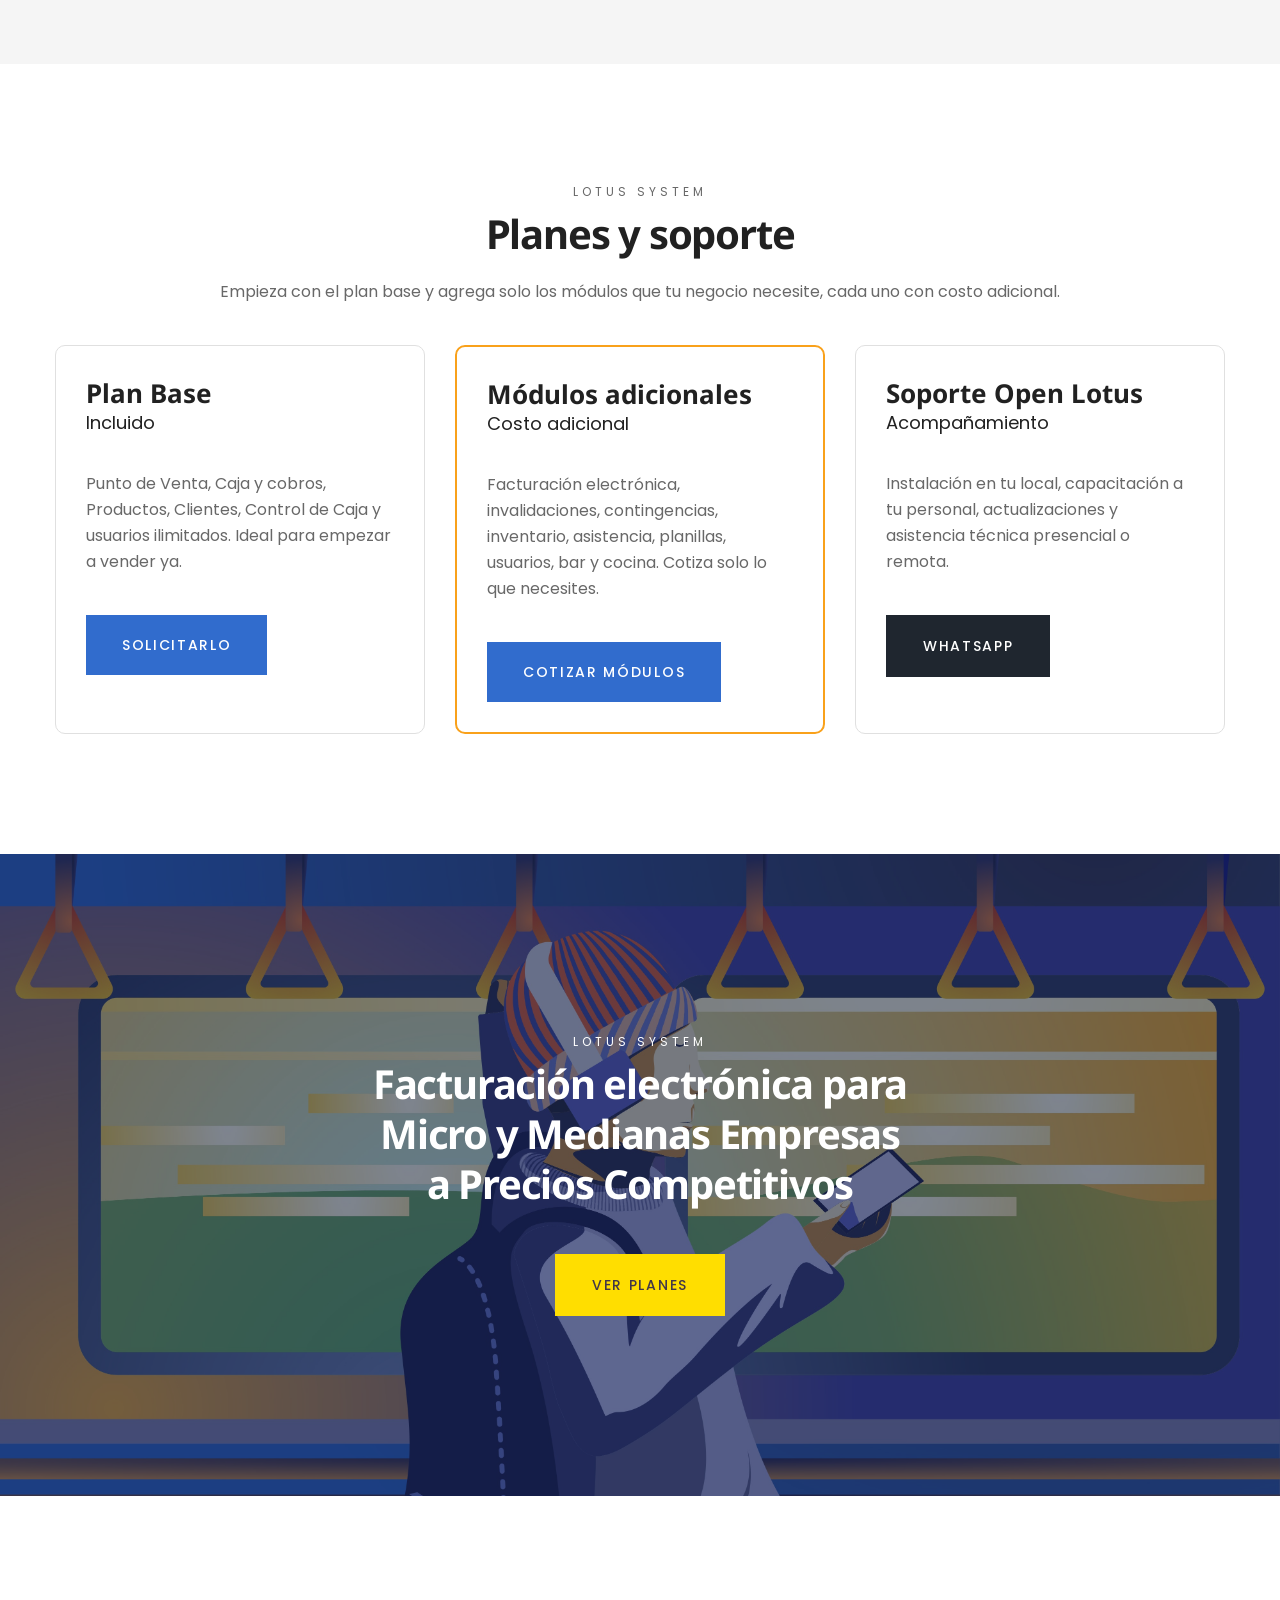
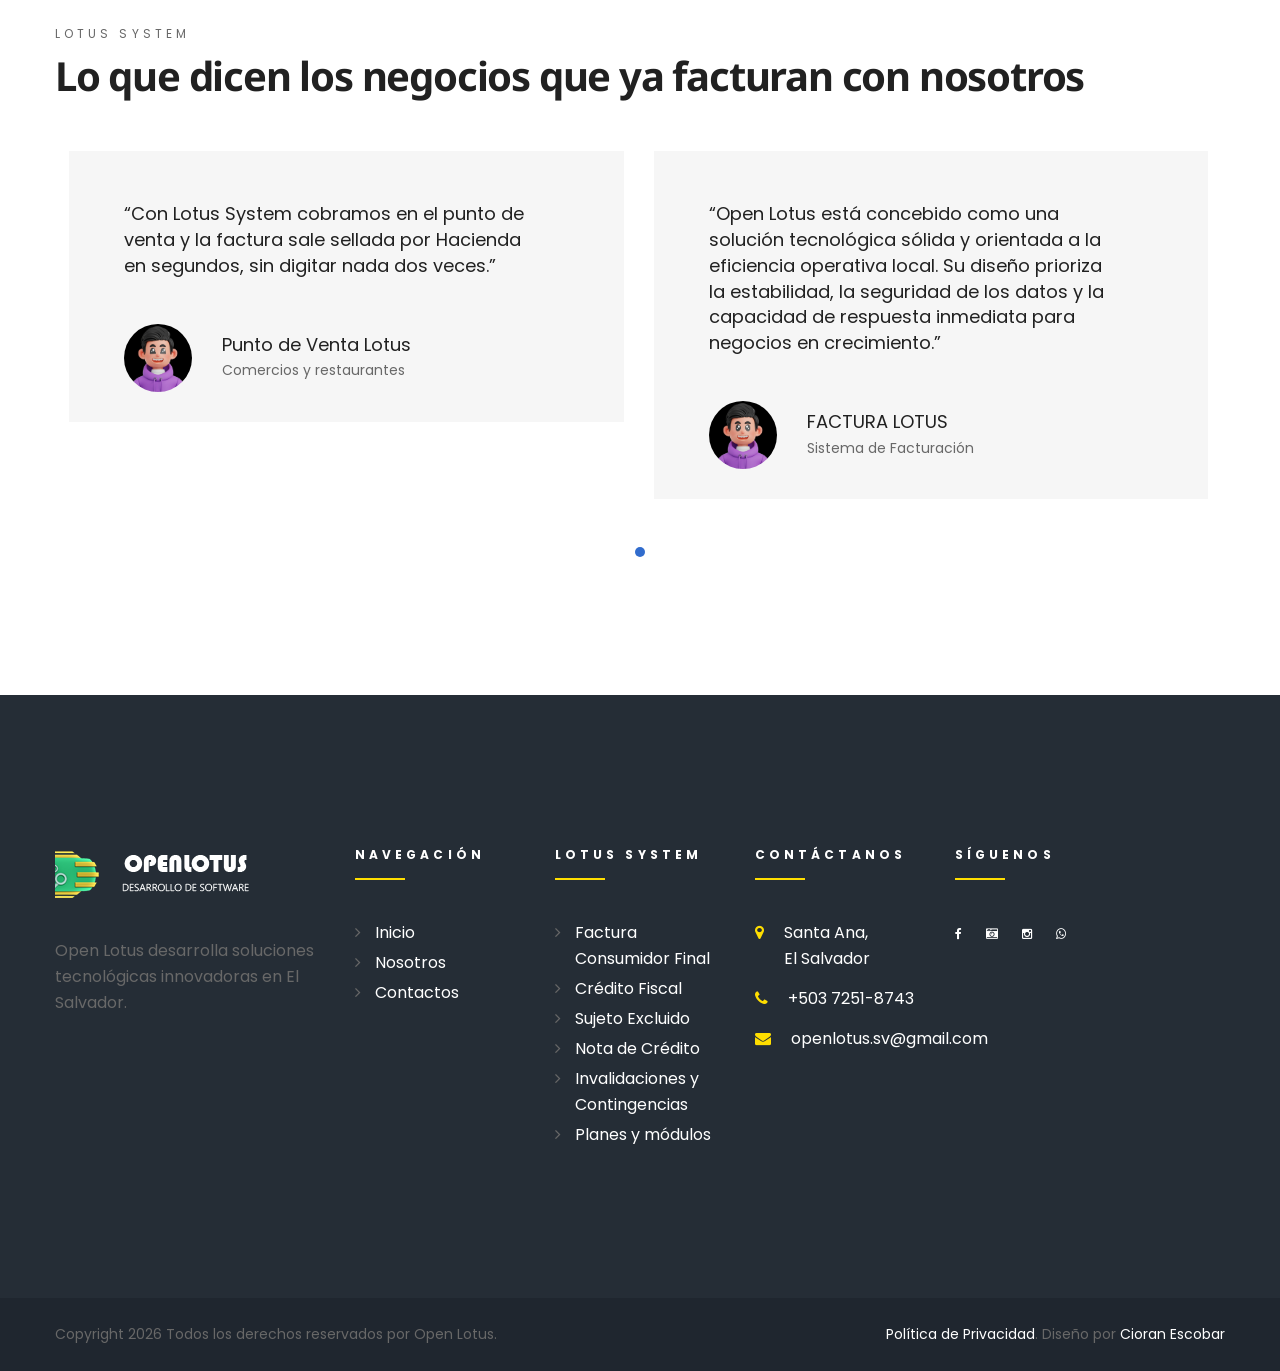
==== commit 44354df5: "Add files via upload" ====
--- a/index.html
+++ b/index.html
@@ -148,6 +148,7 @@
                 <ul class="rd-navbar-nav">
                   <li class="active"><a href="index.html">Inicio</a></li>
                   <li><a href="#sistema">Sistema</a></li>
+                  <li><a href="#demo">Demo</a></li>
                   <li><a href="#modulos">Módulos</a></li>
                   <li><a href="#planes">Planes</a></li>
                   <li><a href="about.html">Nosotros</a></li>
@@ -286,6 +287,17 @@
             <div class="col-md-4"><img class="img-responsive" src="images/mock-dte.svg" alt="DTE sellado por Hacienda" style="border-radius:8px;"/></div>
             <div class="col-md-4"><img class="img-responsive" src="images/mock-arqueo.svg" alt="Gestión y arqueos de caja" style="border-radius:8px;"/></div>
           </div>
+        </div>
+      </section>
+
+      <section class="section-75 section-md-100 section-lg-120" id="demo">
+        <div class="container text-center">
+          <h2><span class="small">Lotus System</span>Pruébalo aquí mismo</h2>
+          <p class="offset-top-20">Demo interactiva con datos ficticios: vende en el punto de venta, revisa caja, clientes e inventario.</p>
+          <div class="offset-top-40" style="border:1px solid #e0e0e0;border-radius:10px;overflow:hidden;">
+            <iframe src="../demo-lotus/" title="Demo interactiva Lotus System" style="width:100%;height:640px;border:0;" loading="lazy"></iframe>
+          </div>
+          <div class="group offset-top-20"><a class="btn btn-dark btn-form" href="../demo-lotus/" target="_blank" rel="noopener">Abrir demo en grande</a></div>
         </div>
       </section>
 
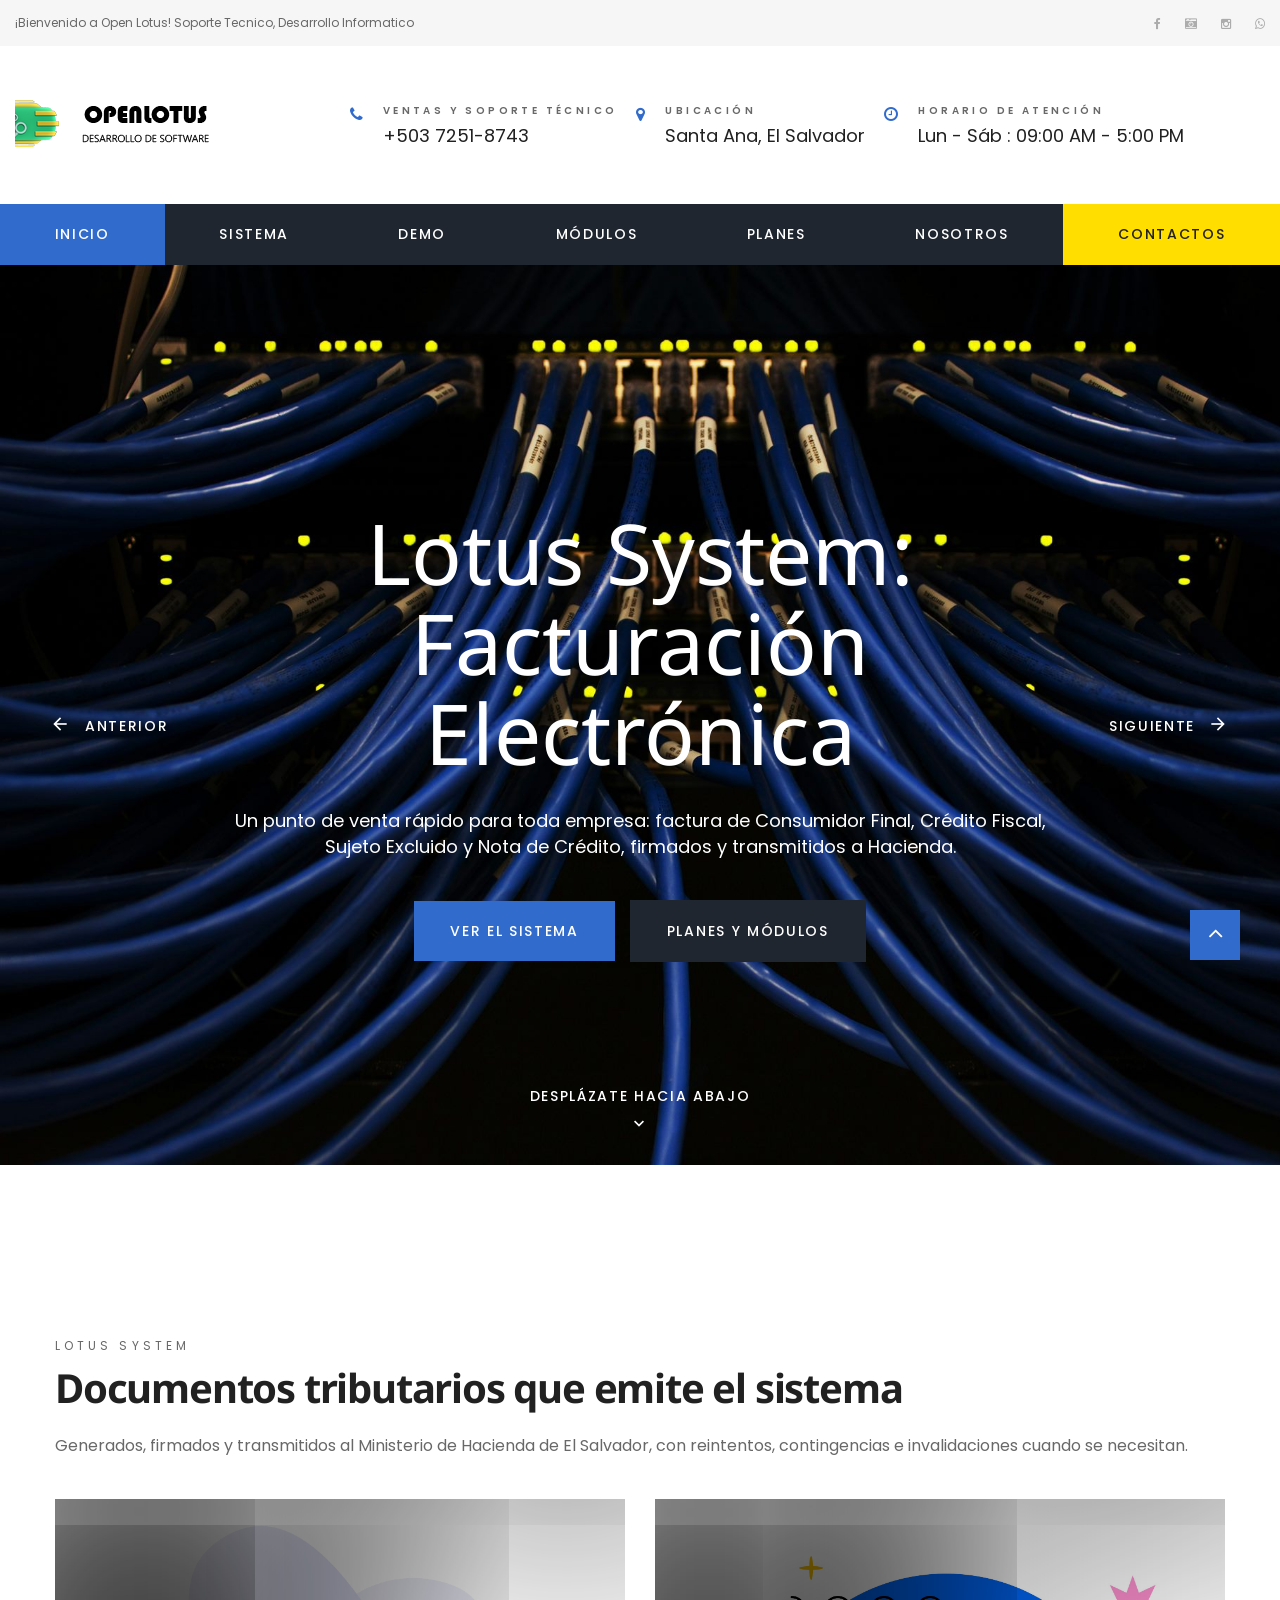
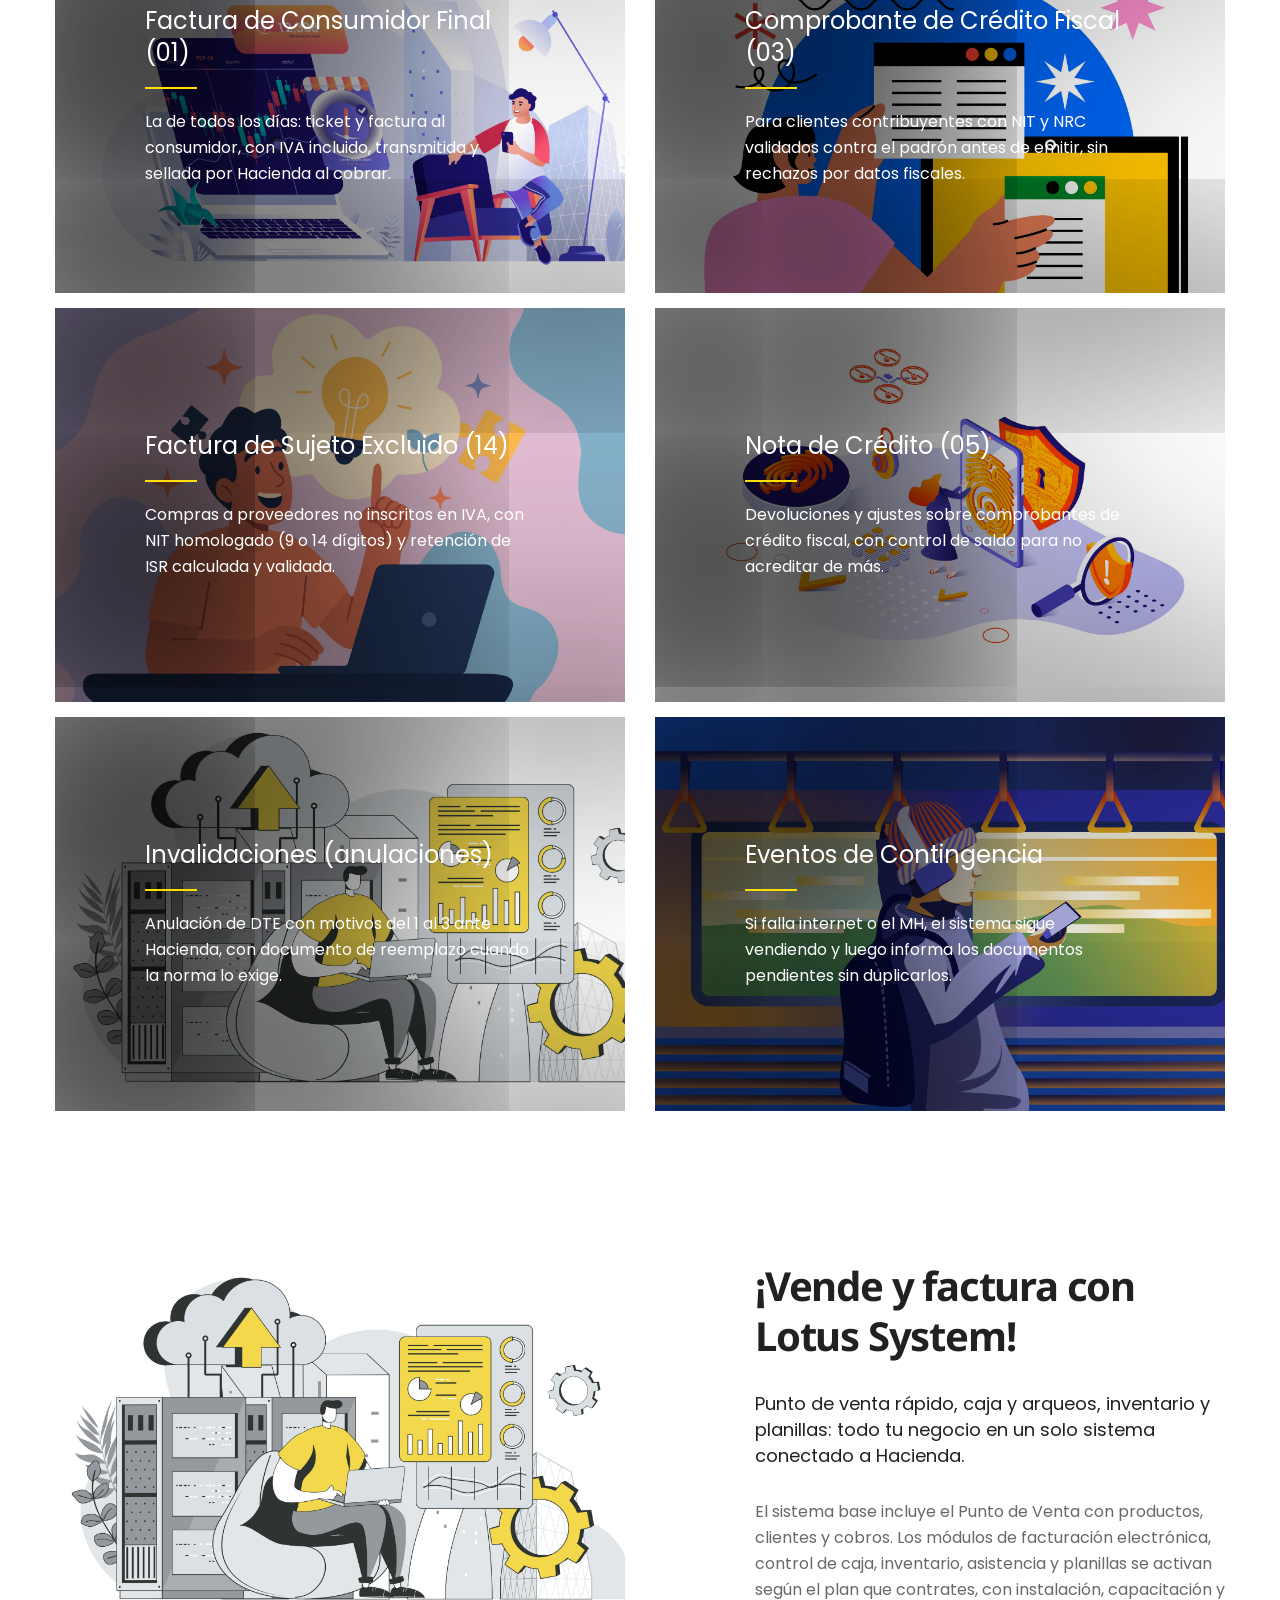
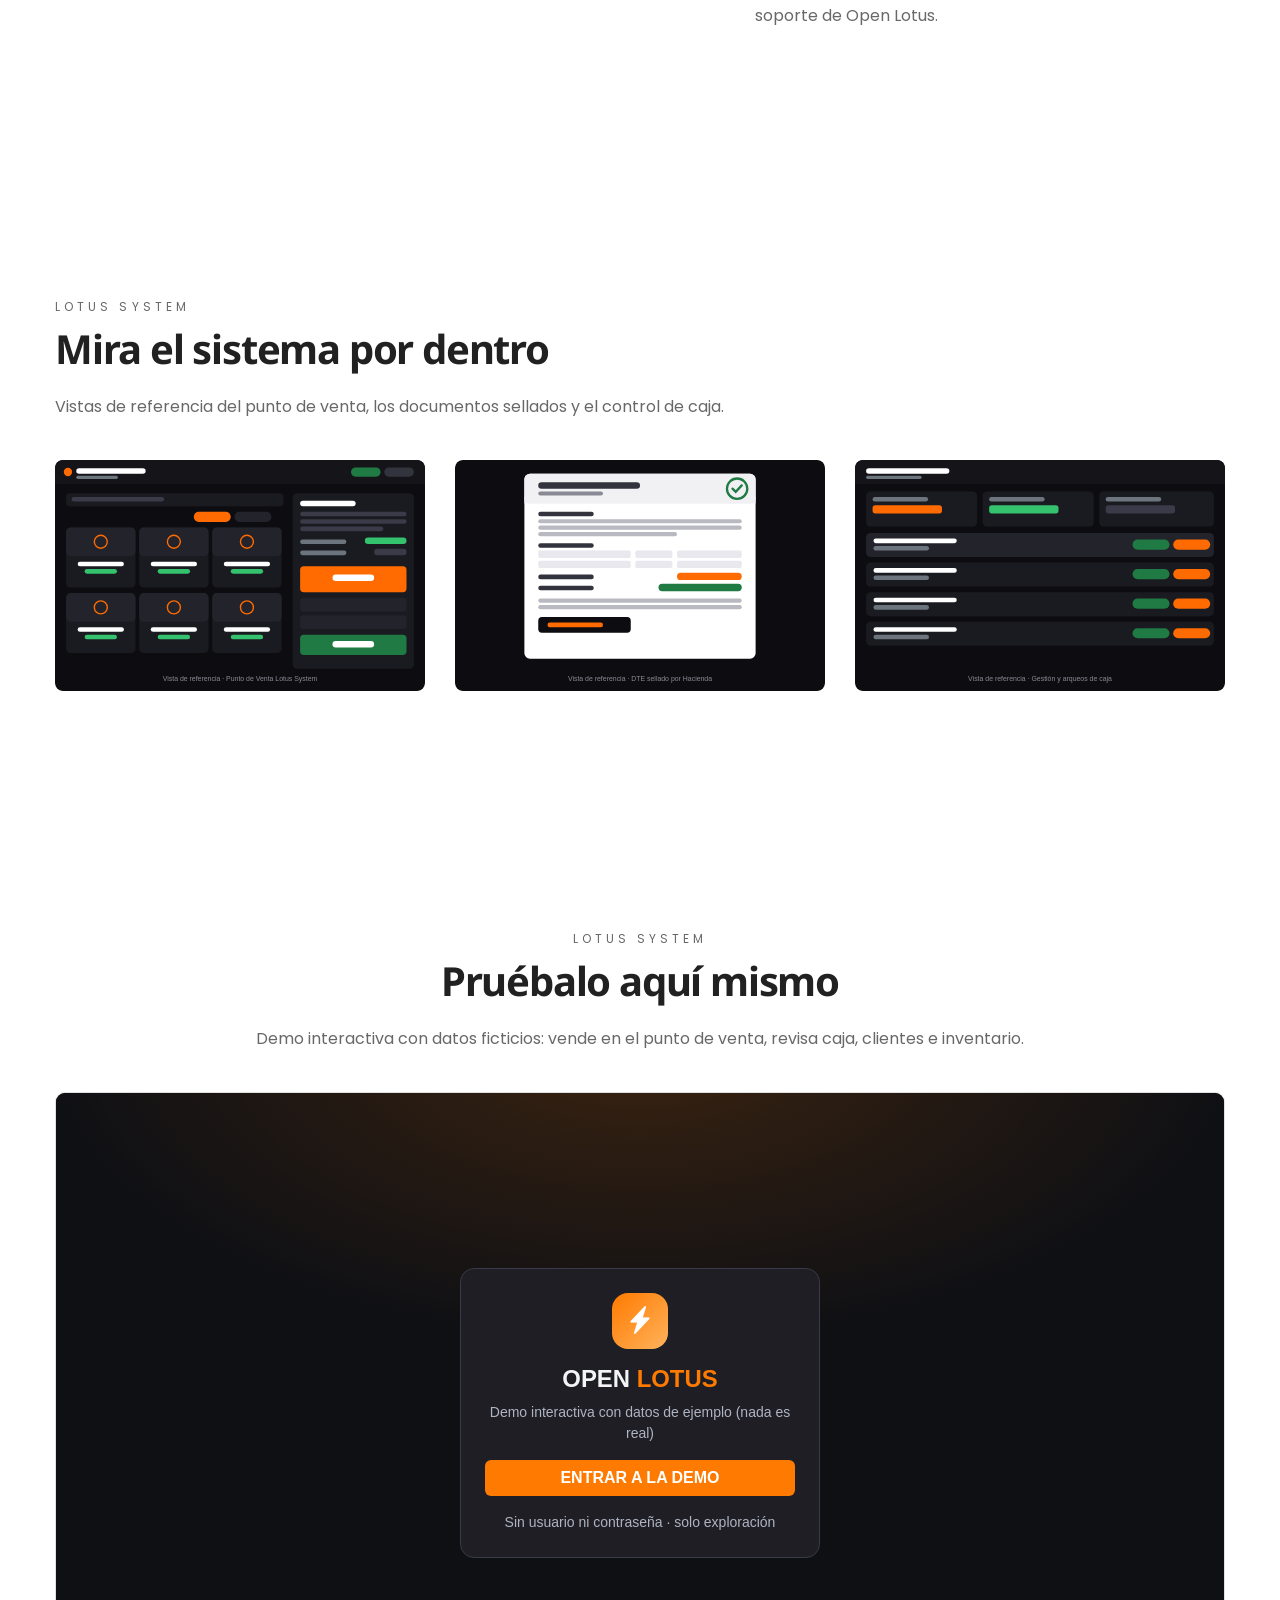
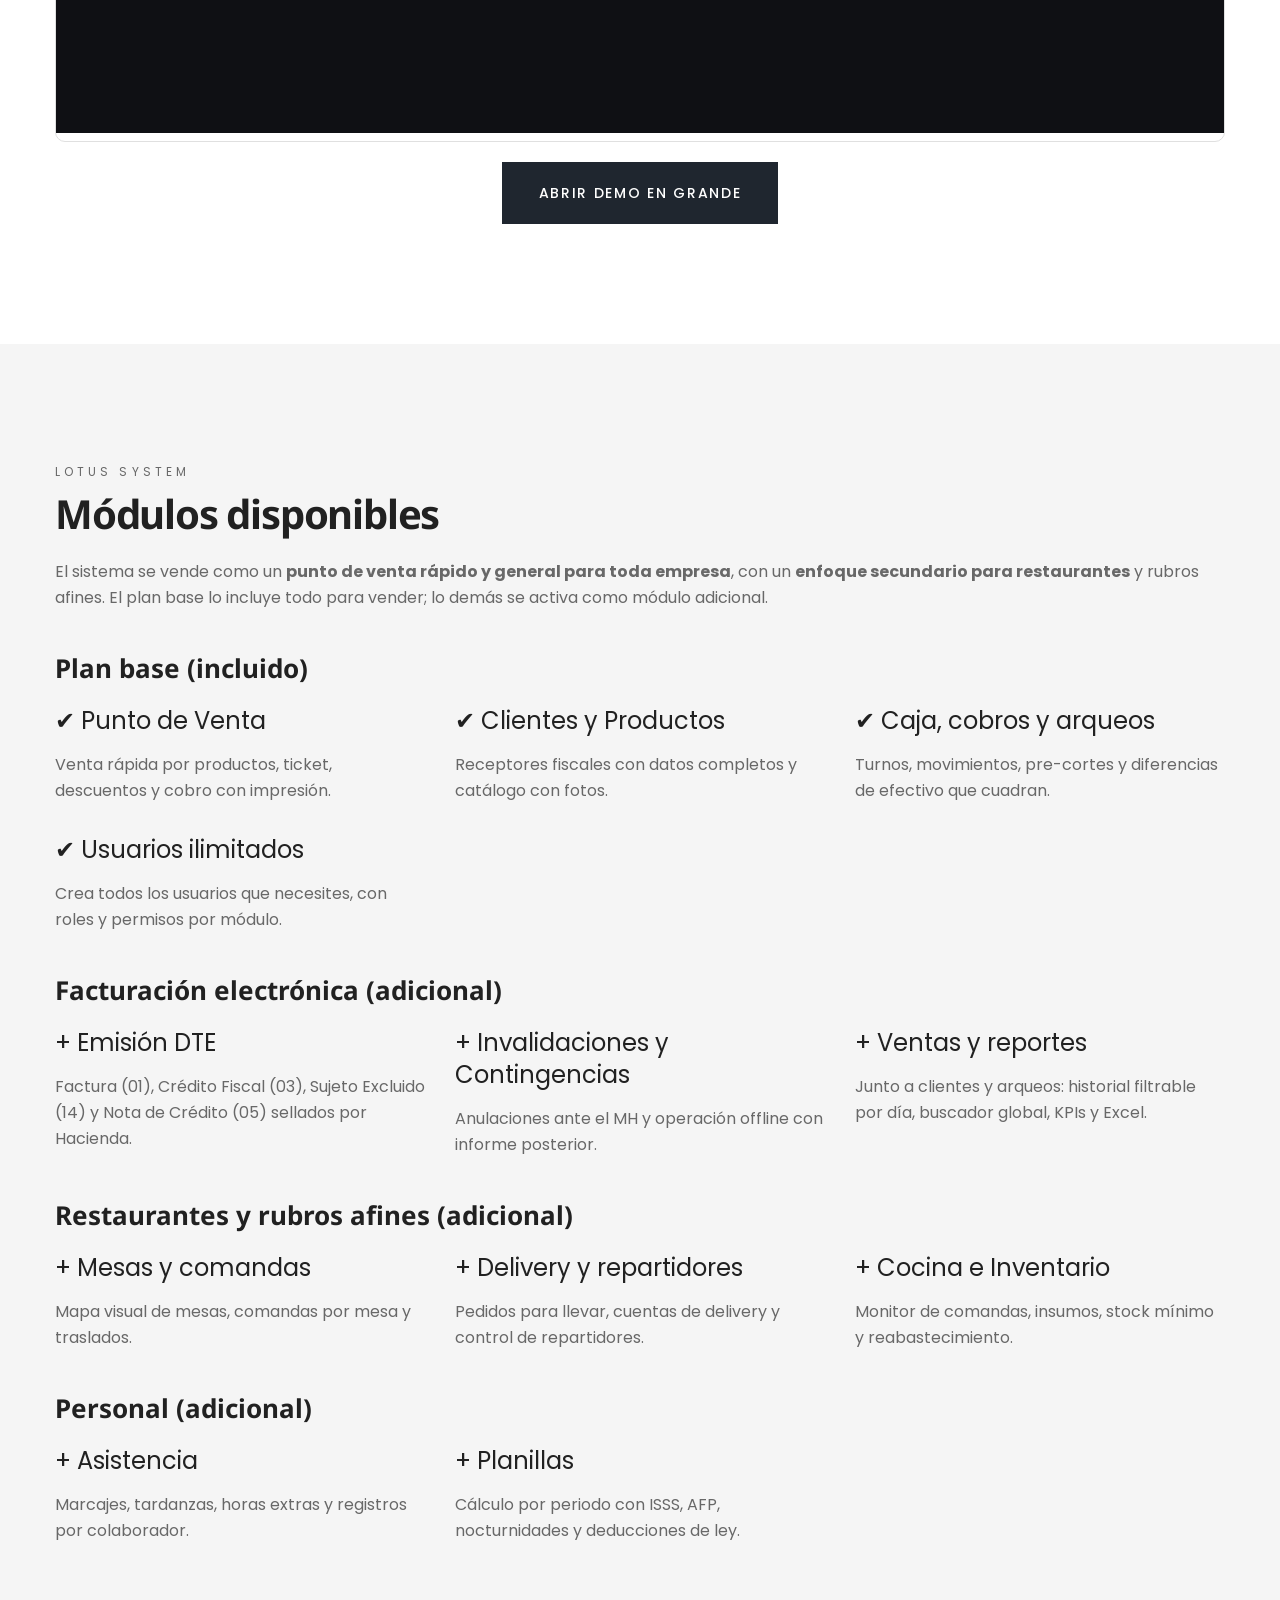
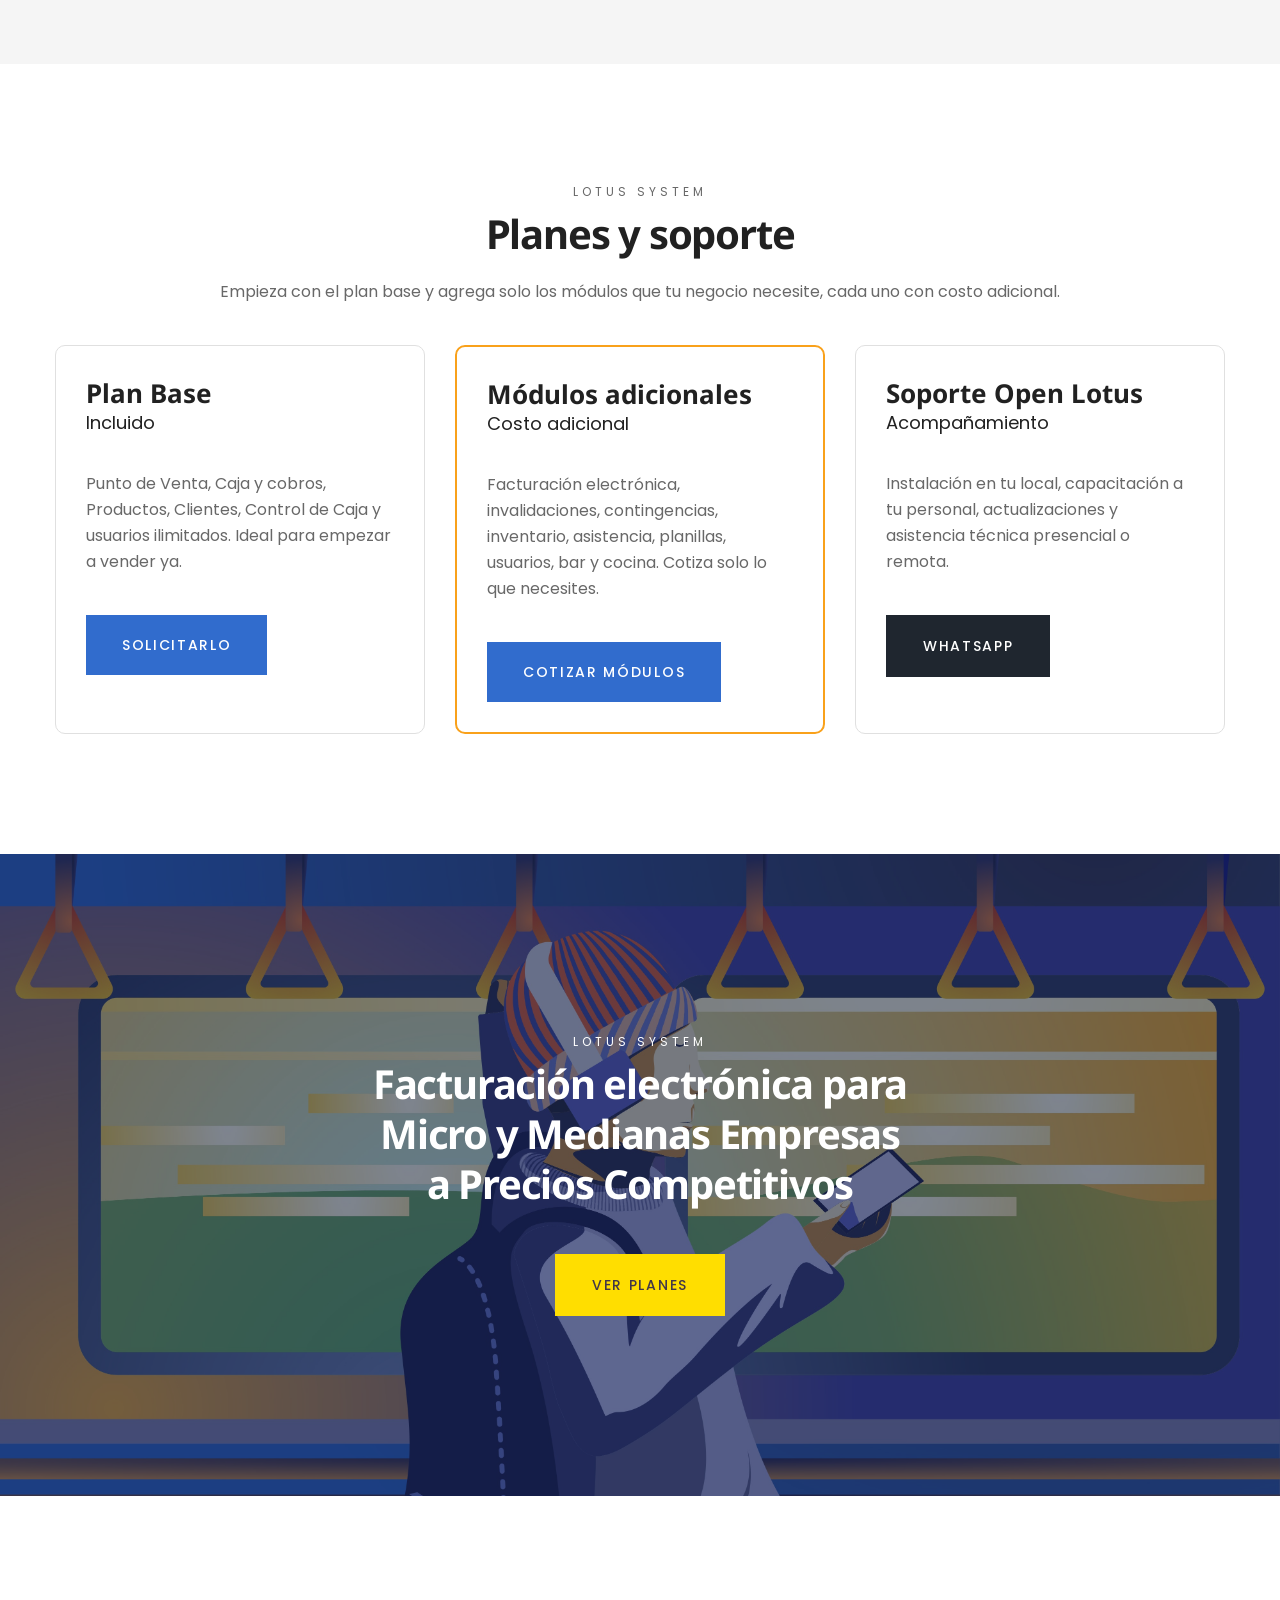
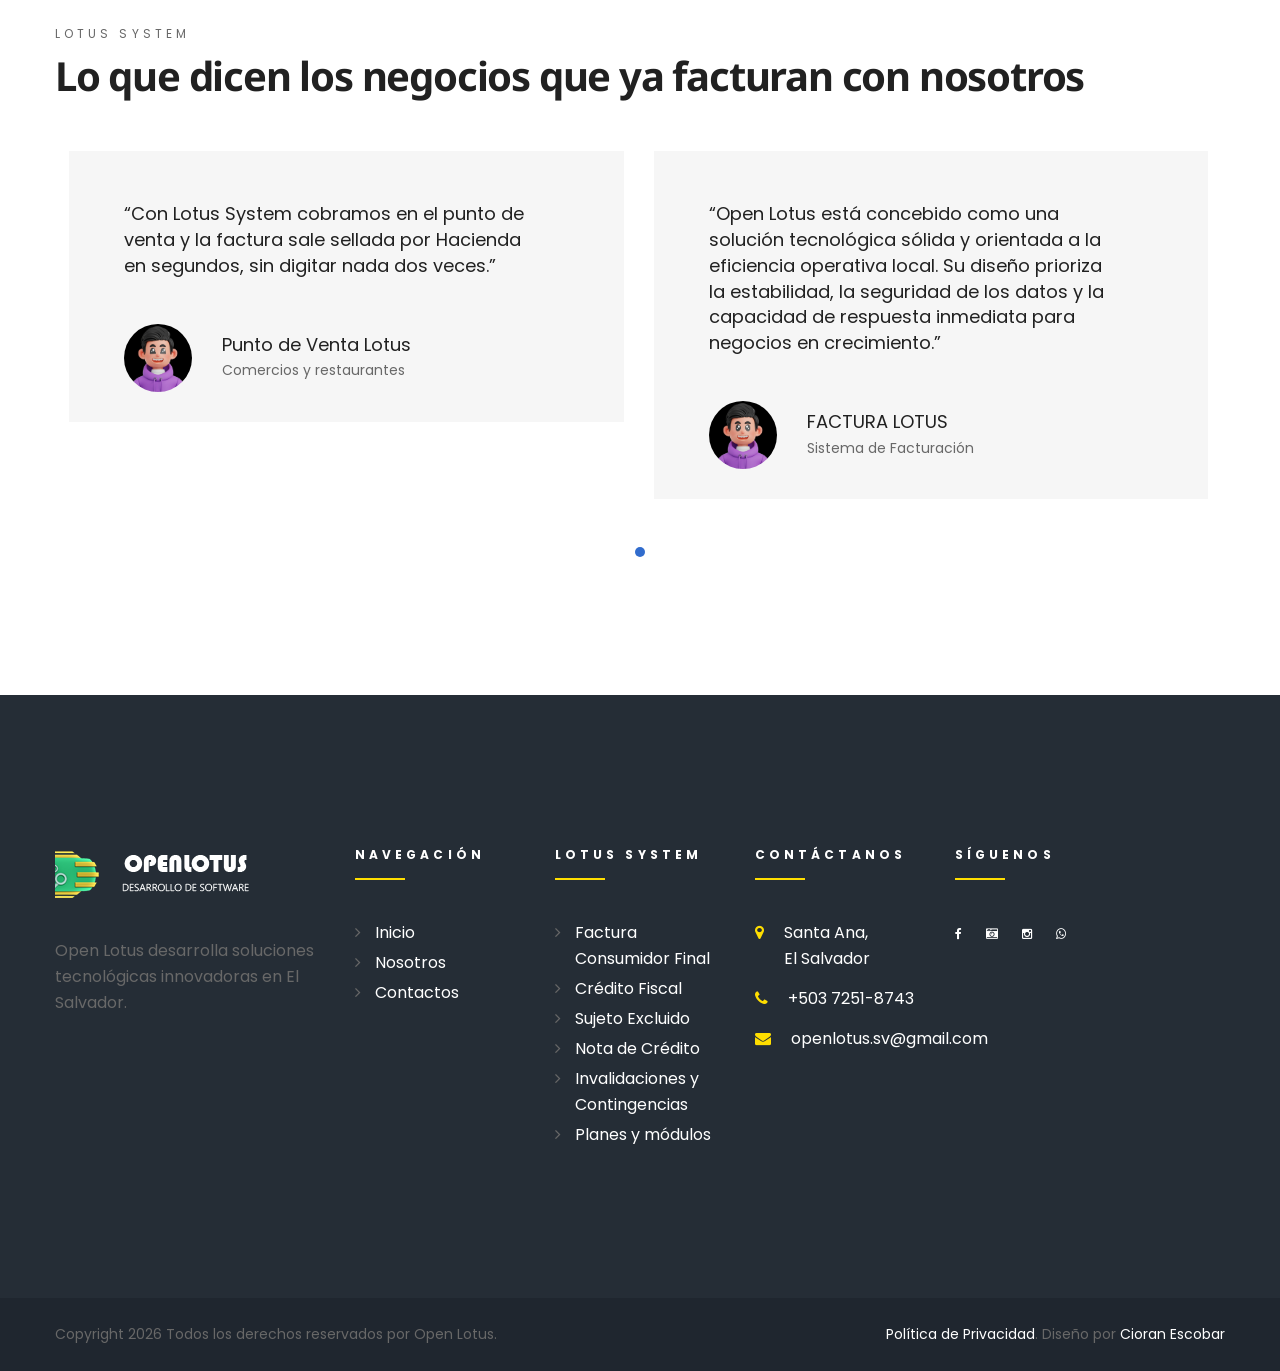
==== commit a6586dcf: "Update index.html" ====
--- a/index.html
+++ b/index.html
@@ -295,7 +295,7 @@
           <h2><span class="small">Lotus System</span>Pruébalo aquí mismo</h2>
           <p class="offset-top-20">Demo interactiva con datos ficticios: vende en el punto de venta, revisa caja, clientes e inventario.</p>
           <div class="offset-top-40" style="border:1px solid #e0e0e0;border-radius:10px;overflow:hidden;">
-            <iframe src="../demo-lotus/" title="Demo interactiva Lotus System" style="width:100%;height:640px;border:0;" loading="lazy"></iframe>
+            <iframe src="demo-lotus/" title="Demo interactiva Lotus System" style="width:100%;height:640px;border:0;" loading="lazy"></iframe>
           </div>
           <div class="group offset-top-20"><a class="btn btn-dark btn-form" href="../demo-lotus/" target="_blank" rel="noopener">Abrir demo en grande</a></div>
         </div>
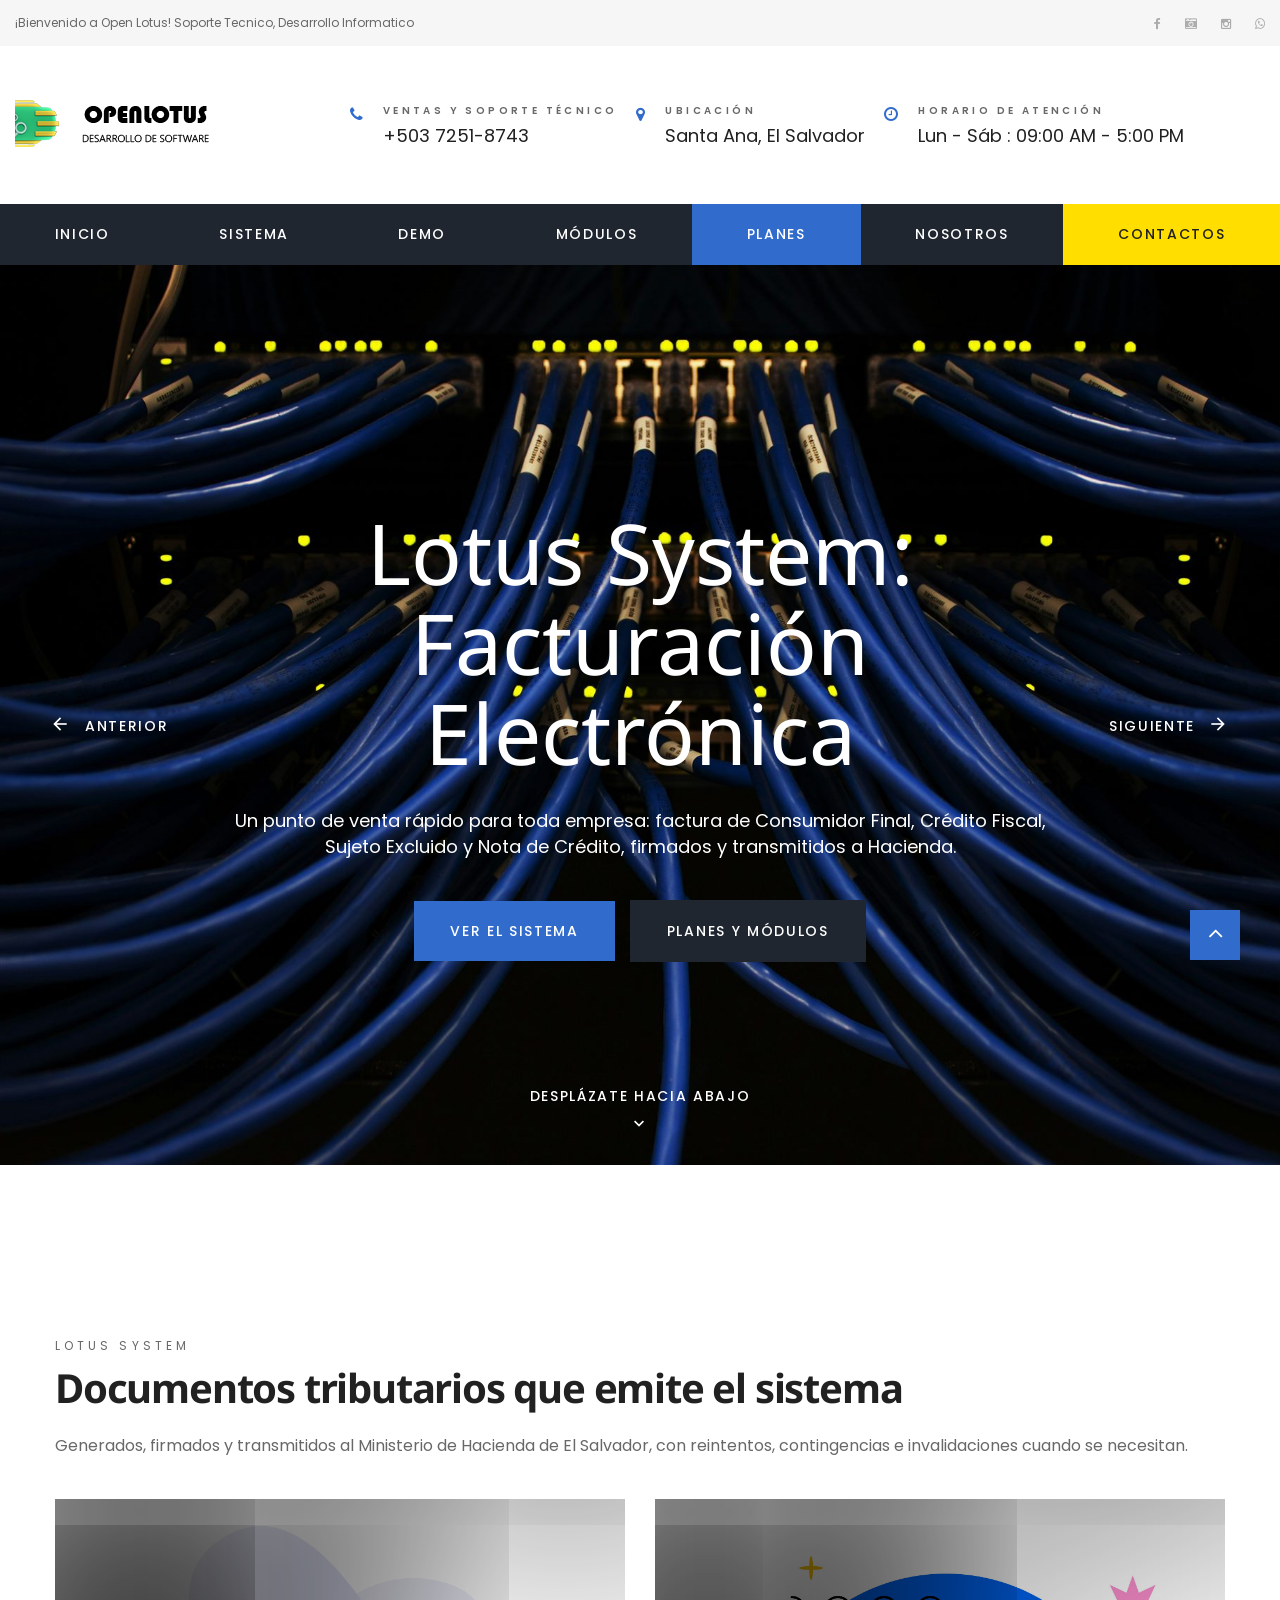
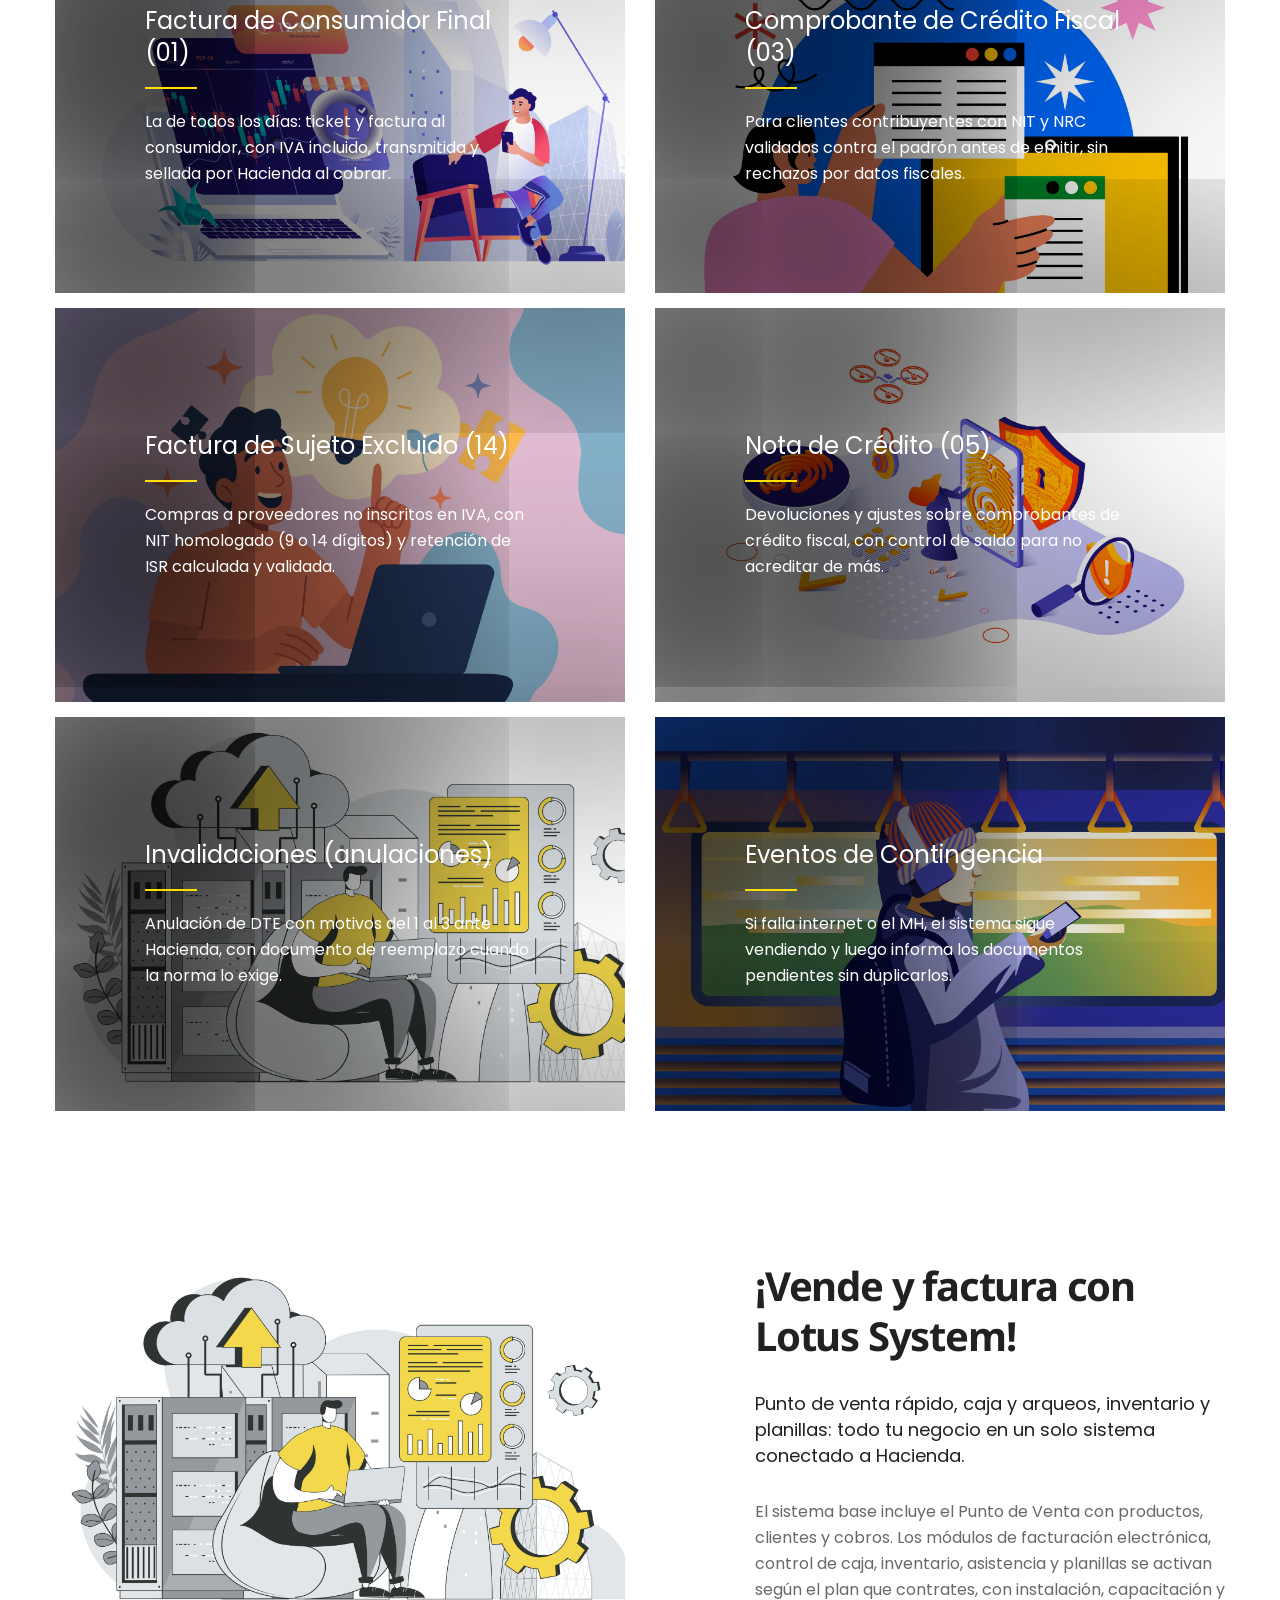
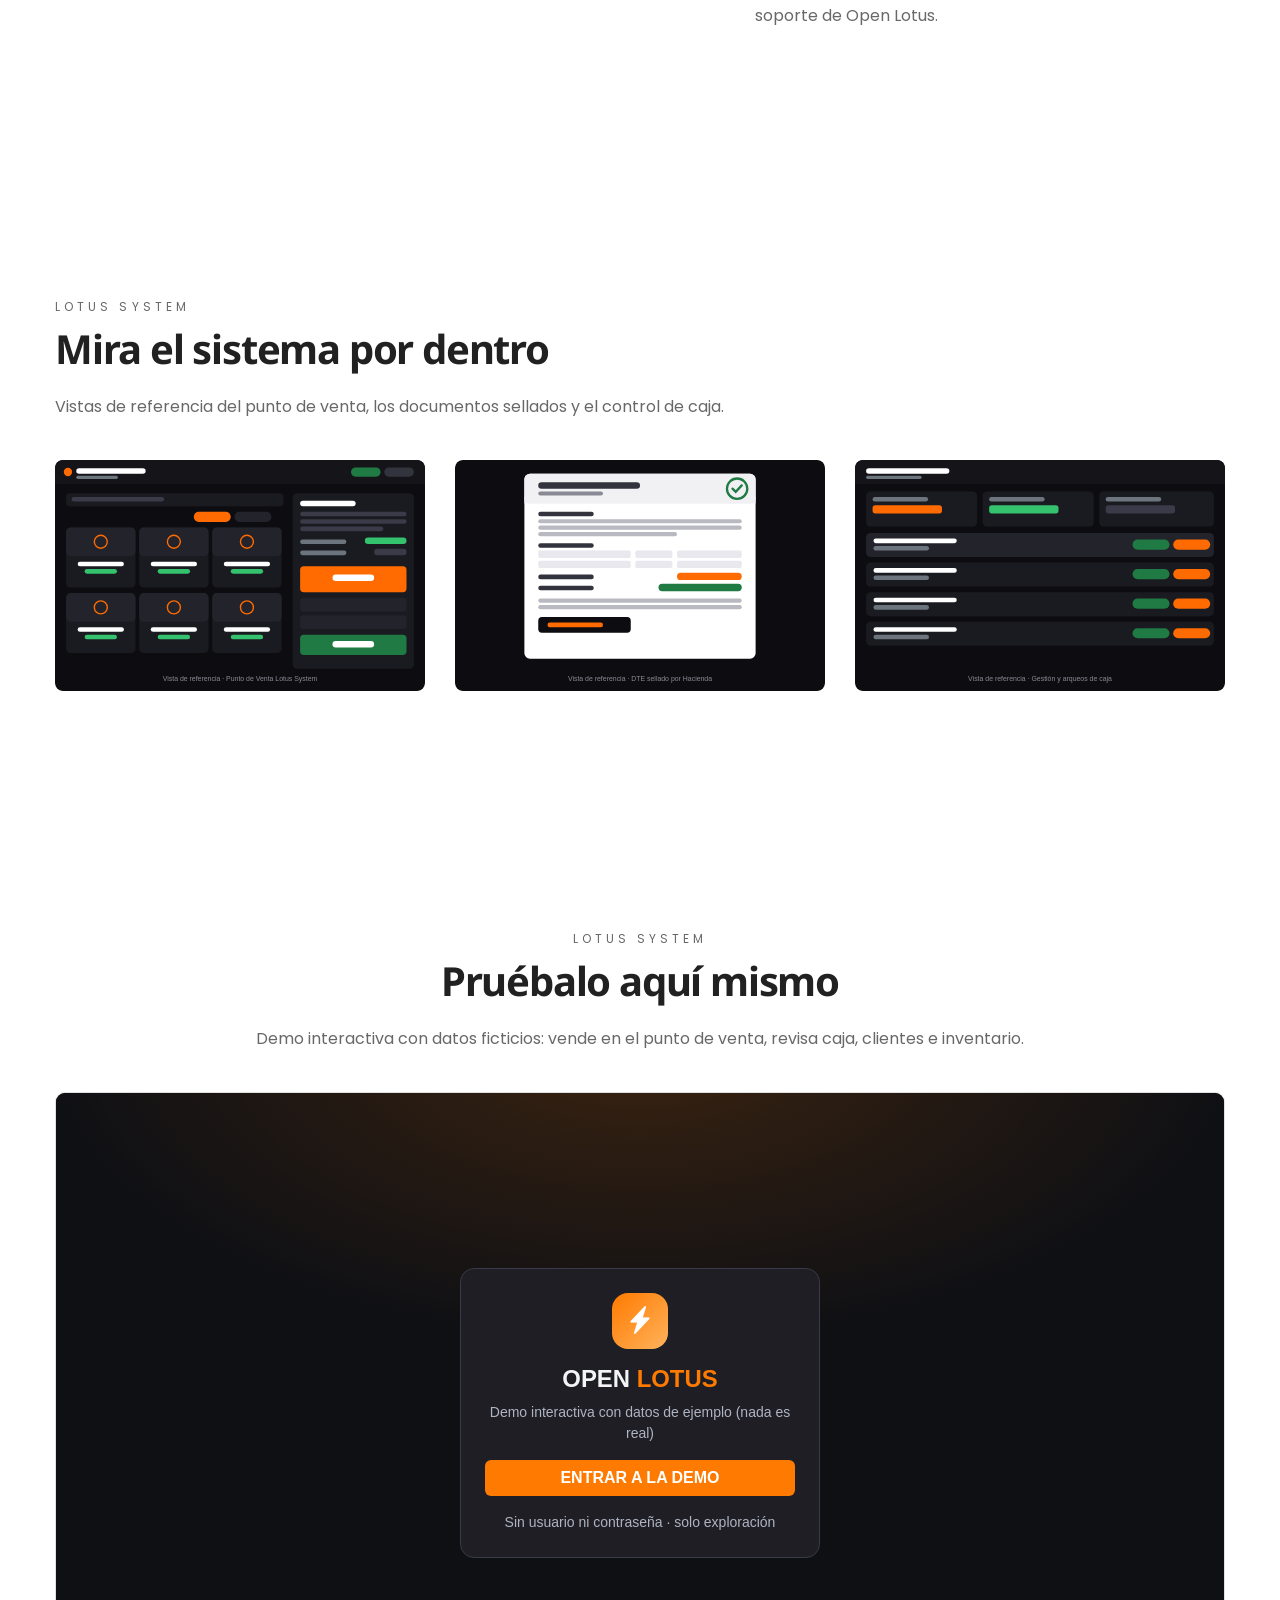
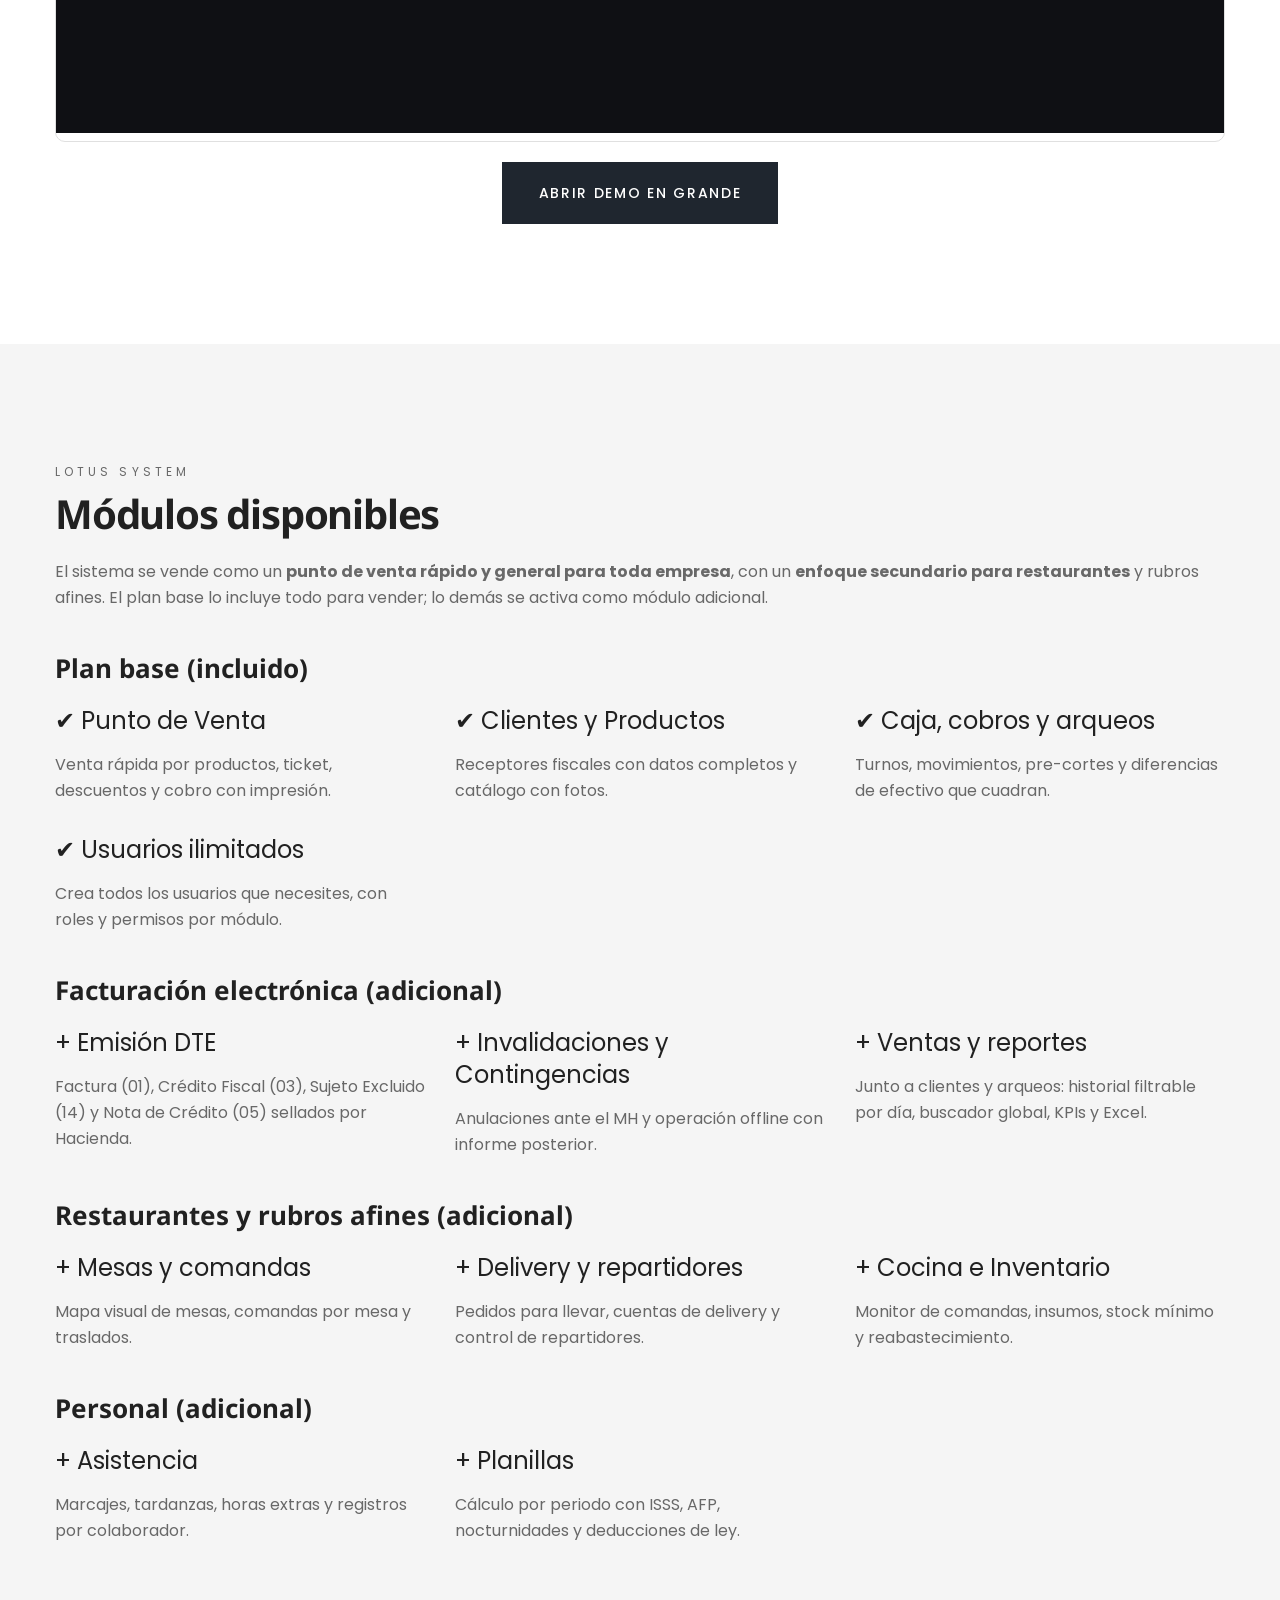
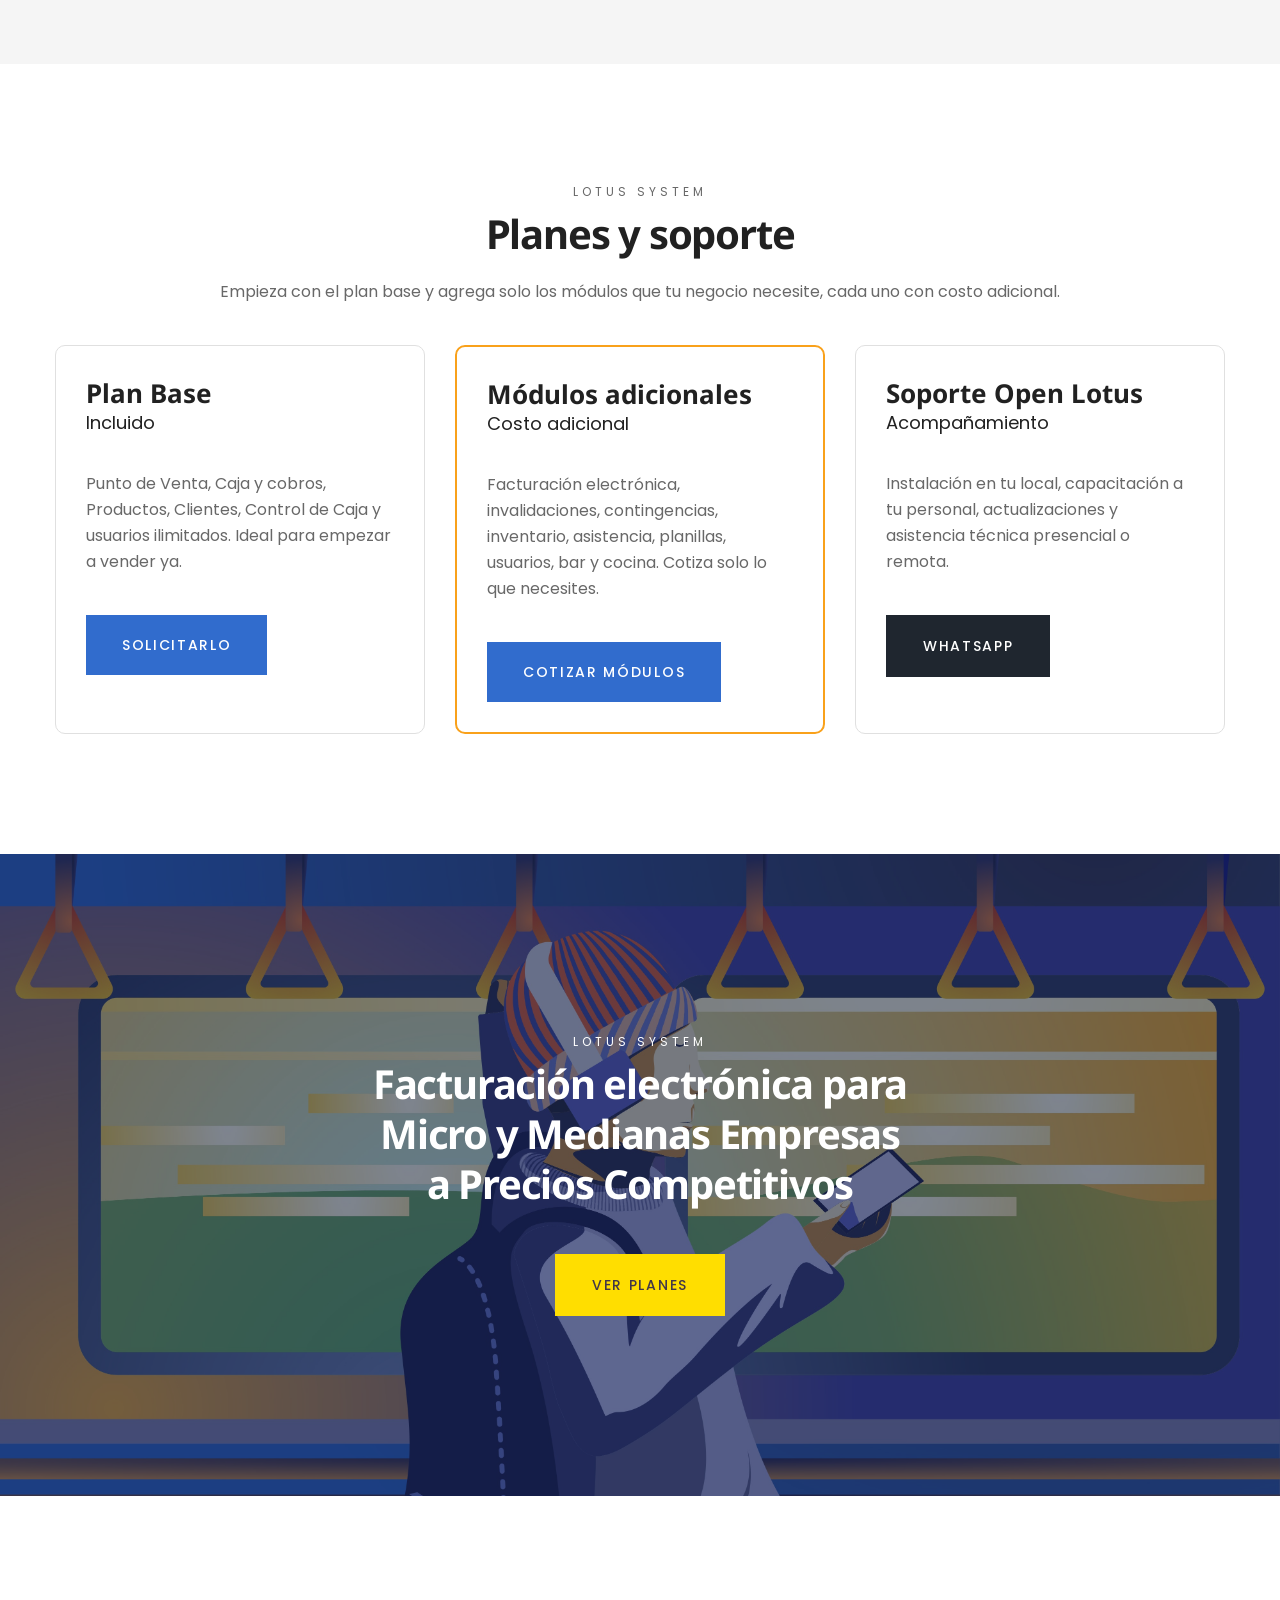
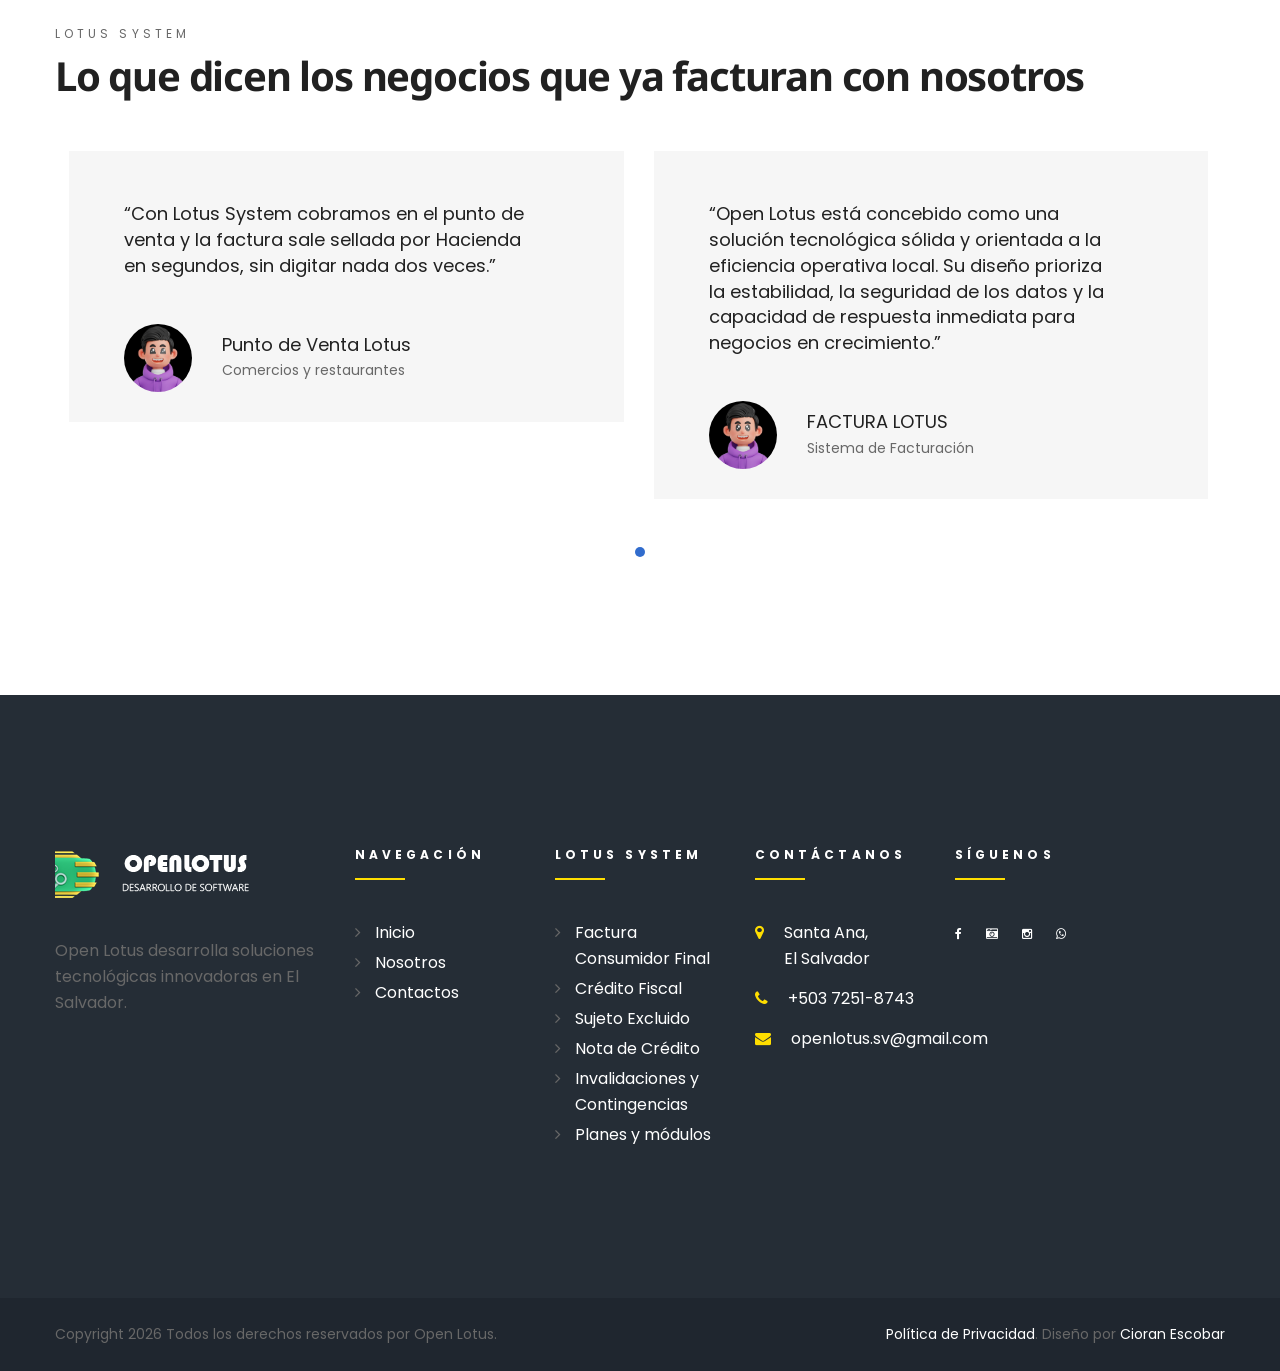
==== commit 87ad6134: "Update index.html" ====
--- a/index.html
+++ b/index.html
@@ -297,7 +297,7 @@
           <div class="offset-top-40" style="border:1px solid #e0e0e0;border-radius:10px;overflow:hidden;">
             <iframe src="demo-lotus/" title="Demo interactiva Lotus System" style="width:100%;height:640px;border:0;" loading="lazy"></iframe>
           </div>
-          <div class="group offset-top-20"><a class="btn btn-dark btn-form" href="../demo-lotus/" target="_blank" rel="noopener">Abrir demo en grande</a></div>
+          <div class="group offset-top-20"><a class="btn btn-dark btn-form" href="demo-lotus/" target="_blank" rel="noopener">Abrir demo en grande</a></div>
         </div>
       </section>
 
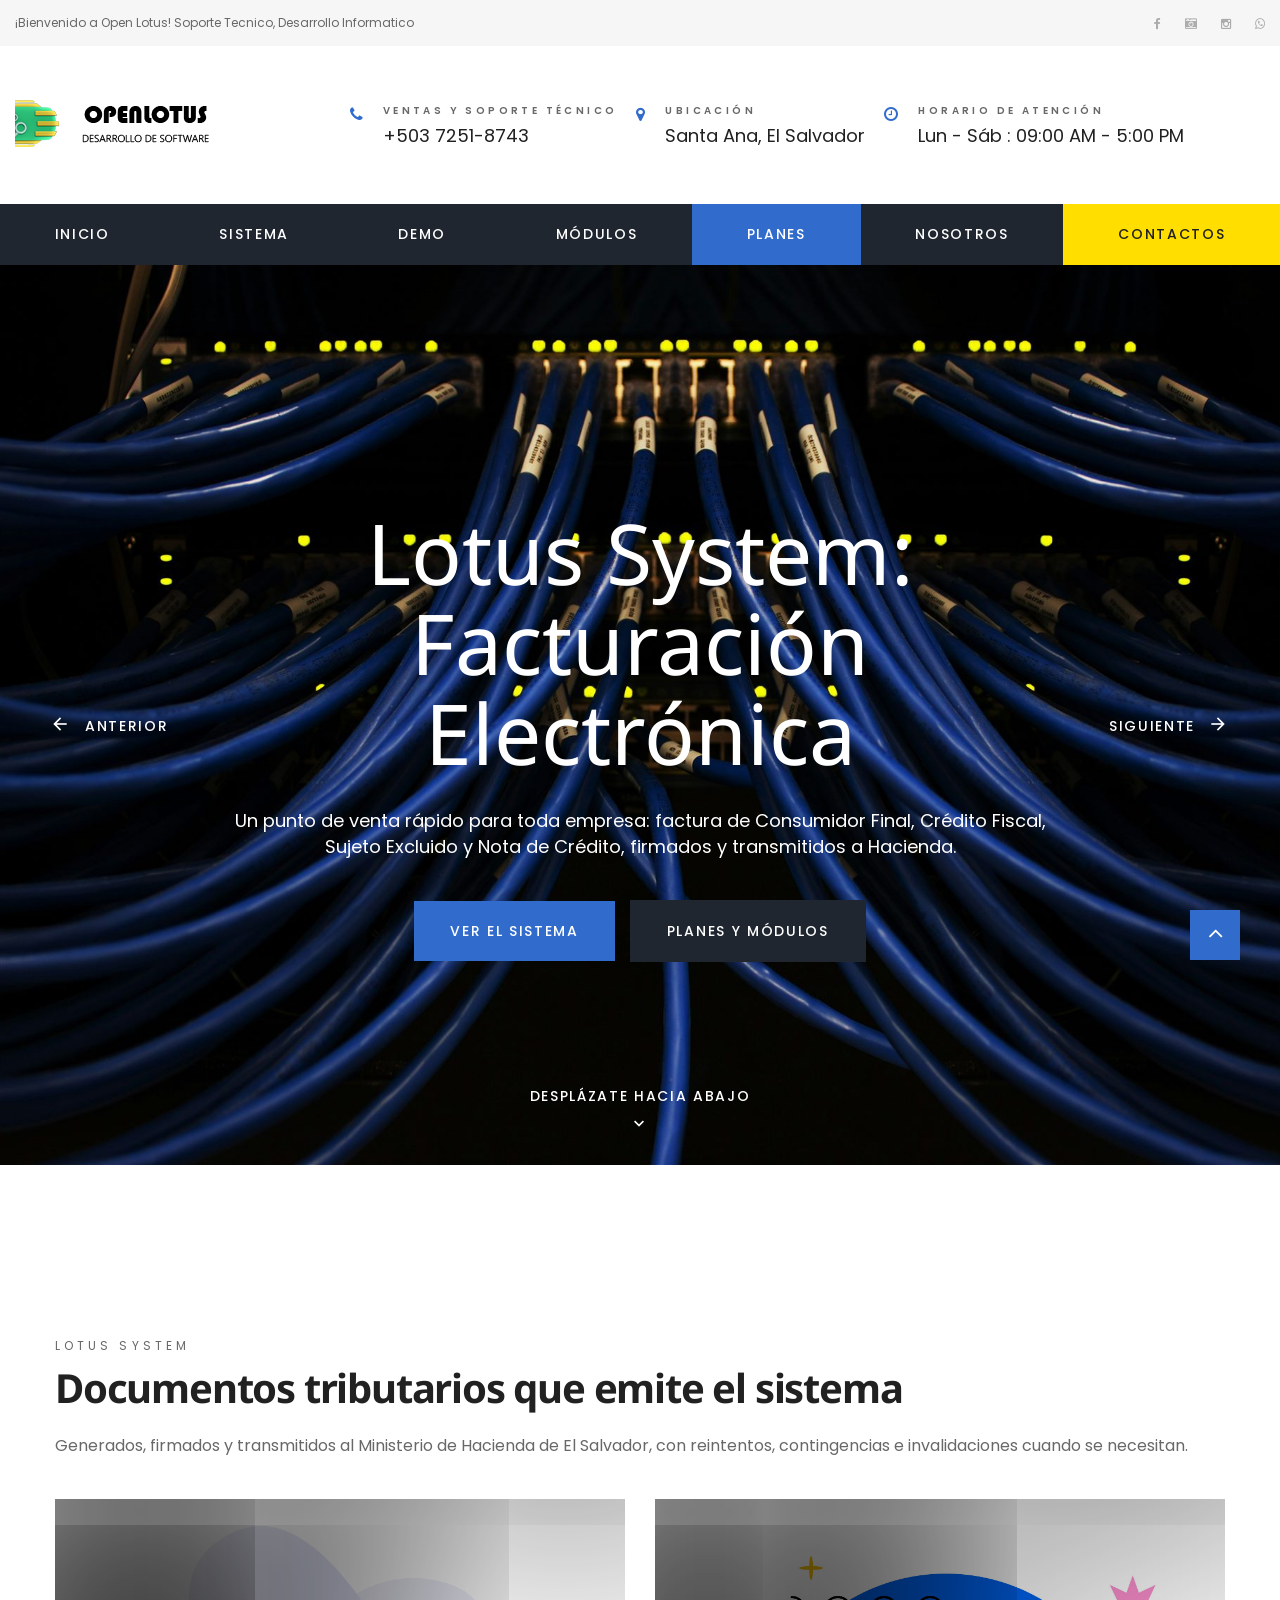
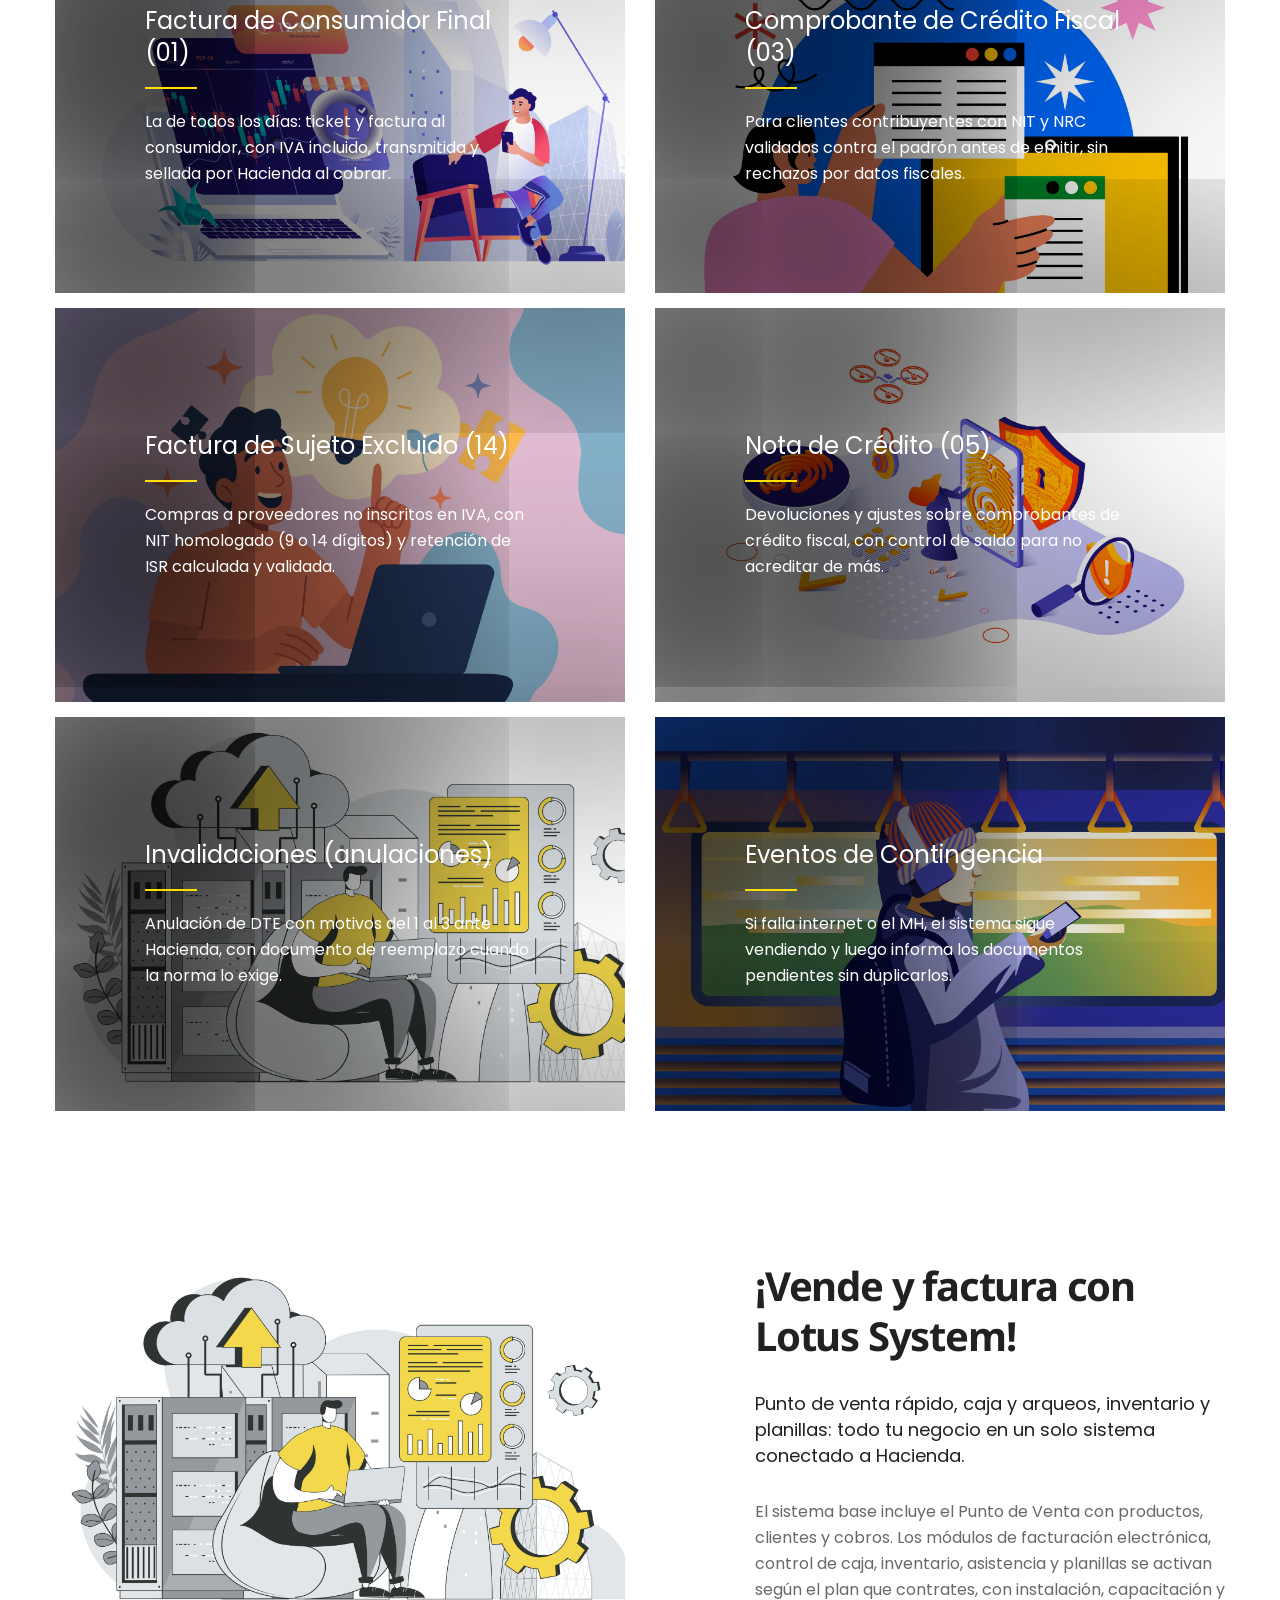
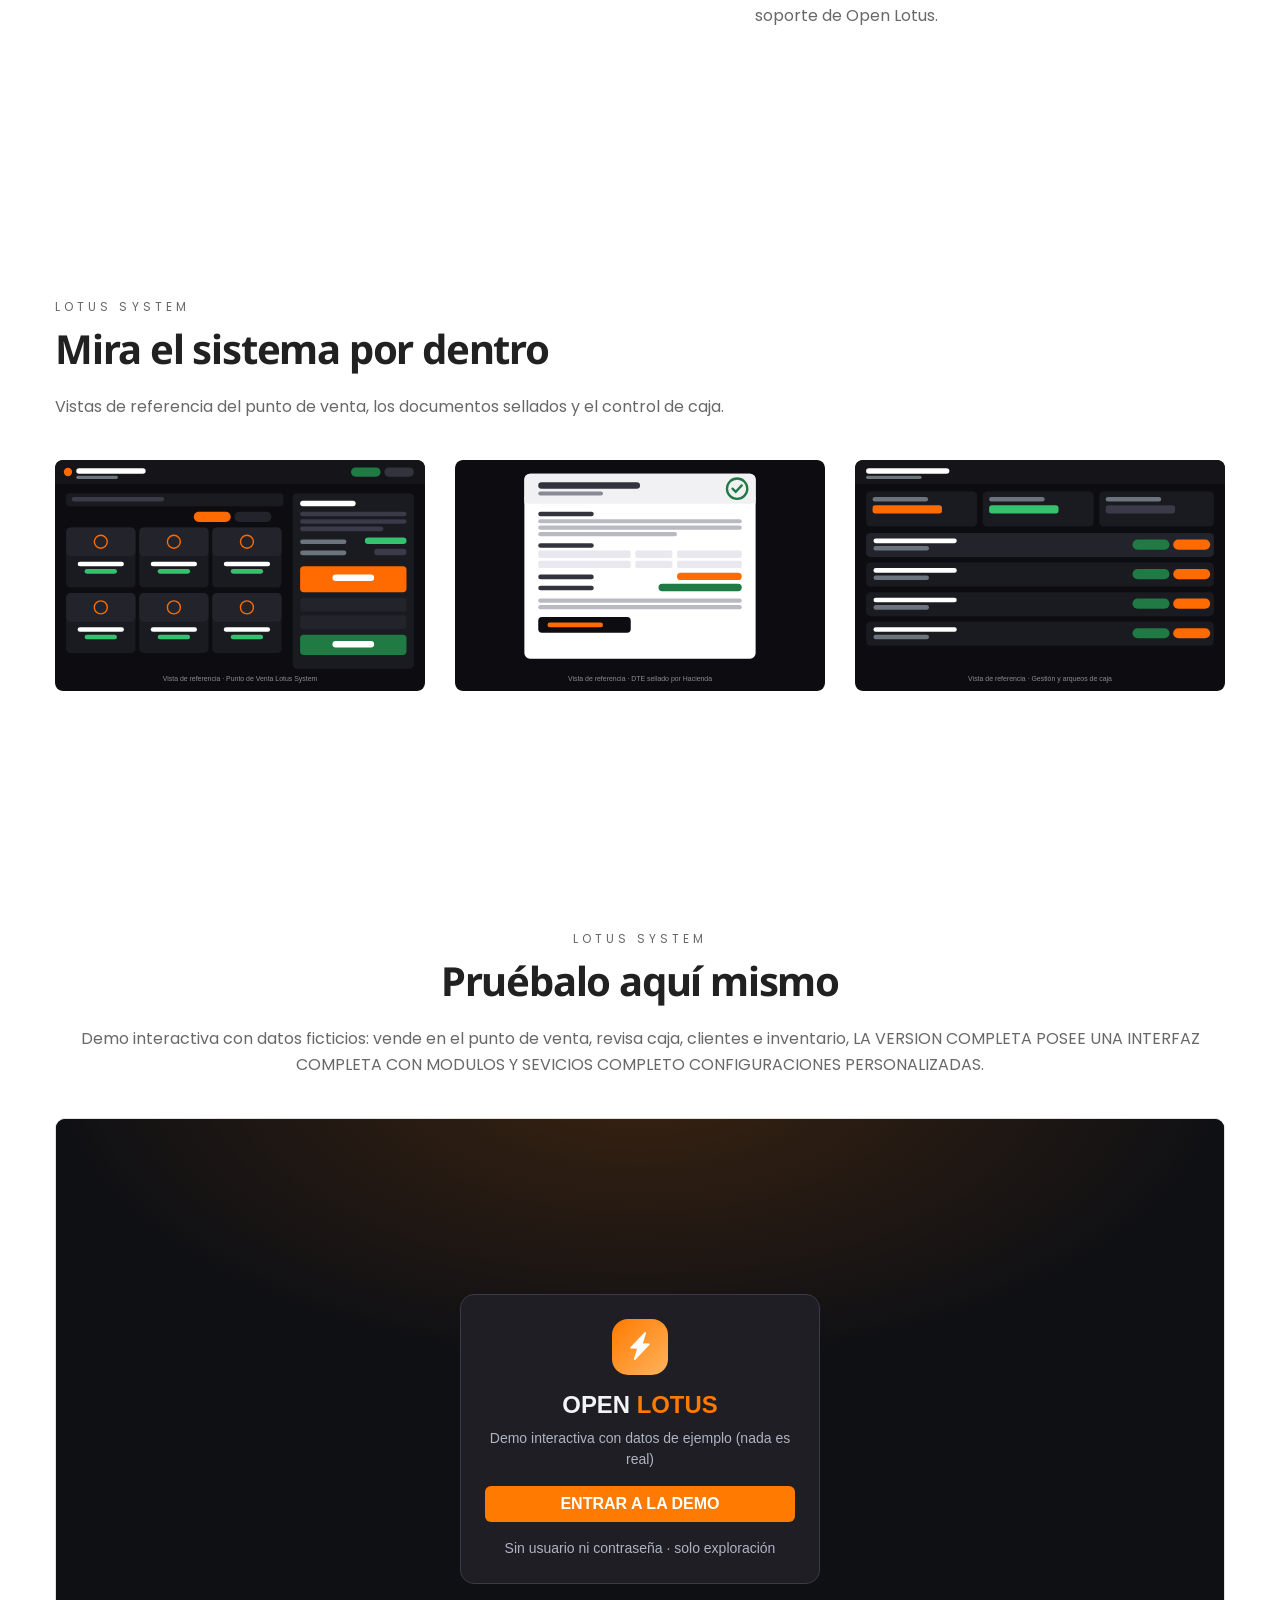
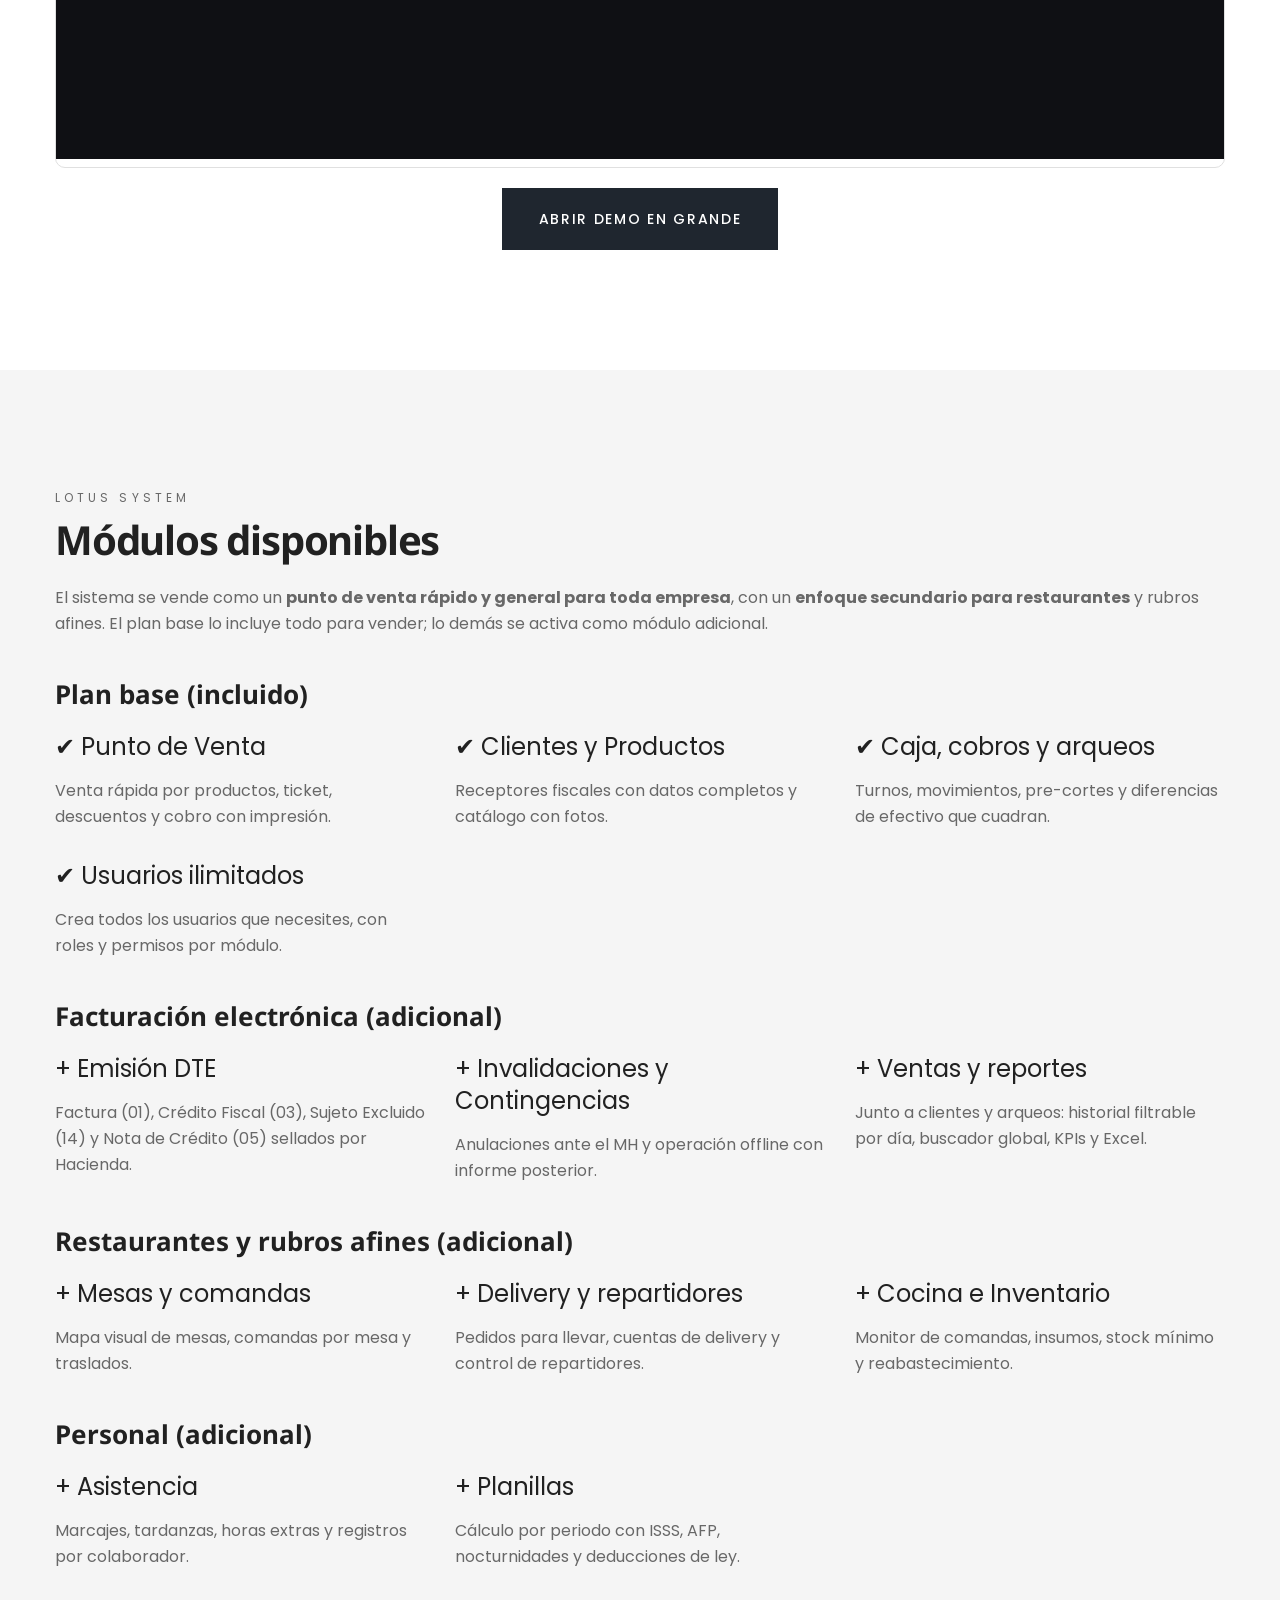
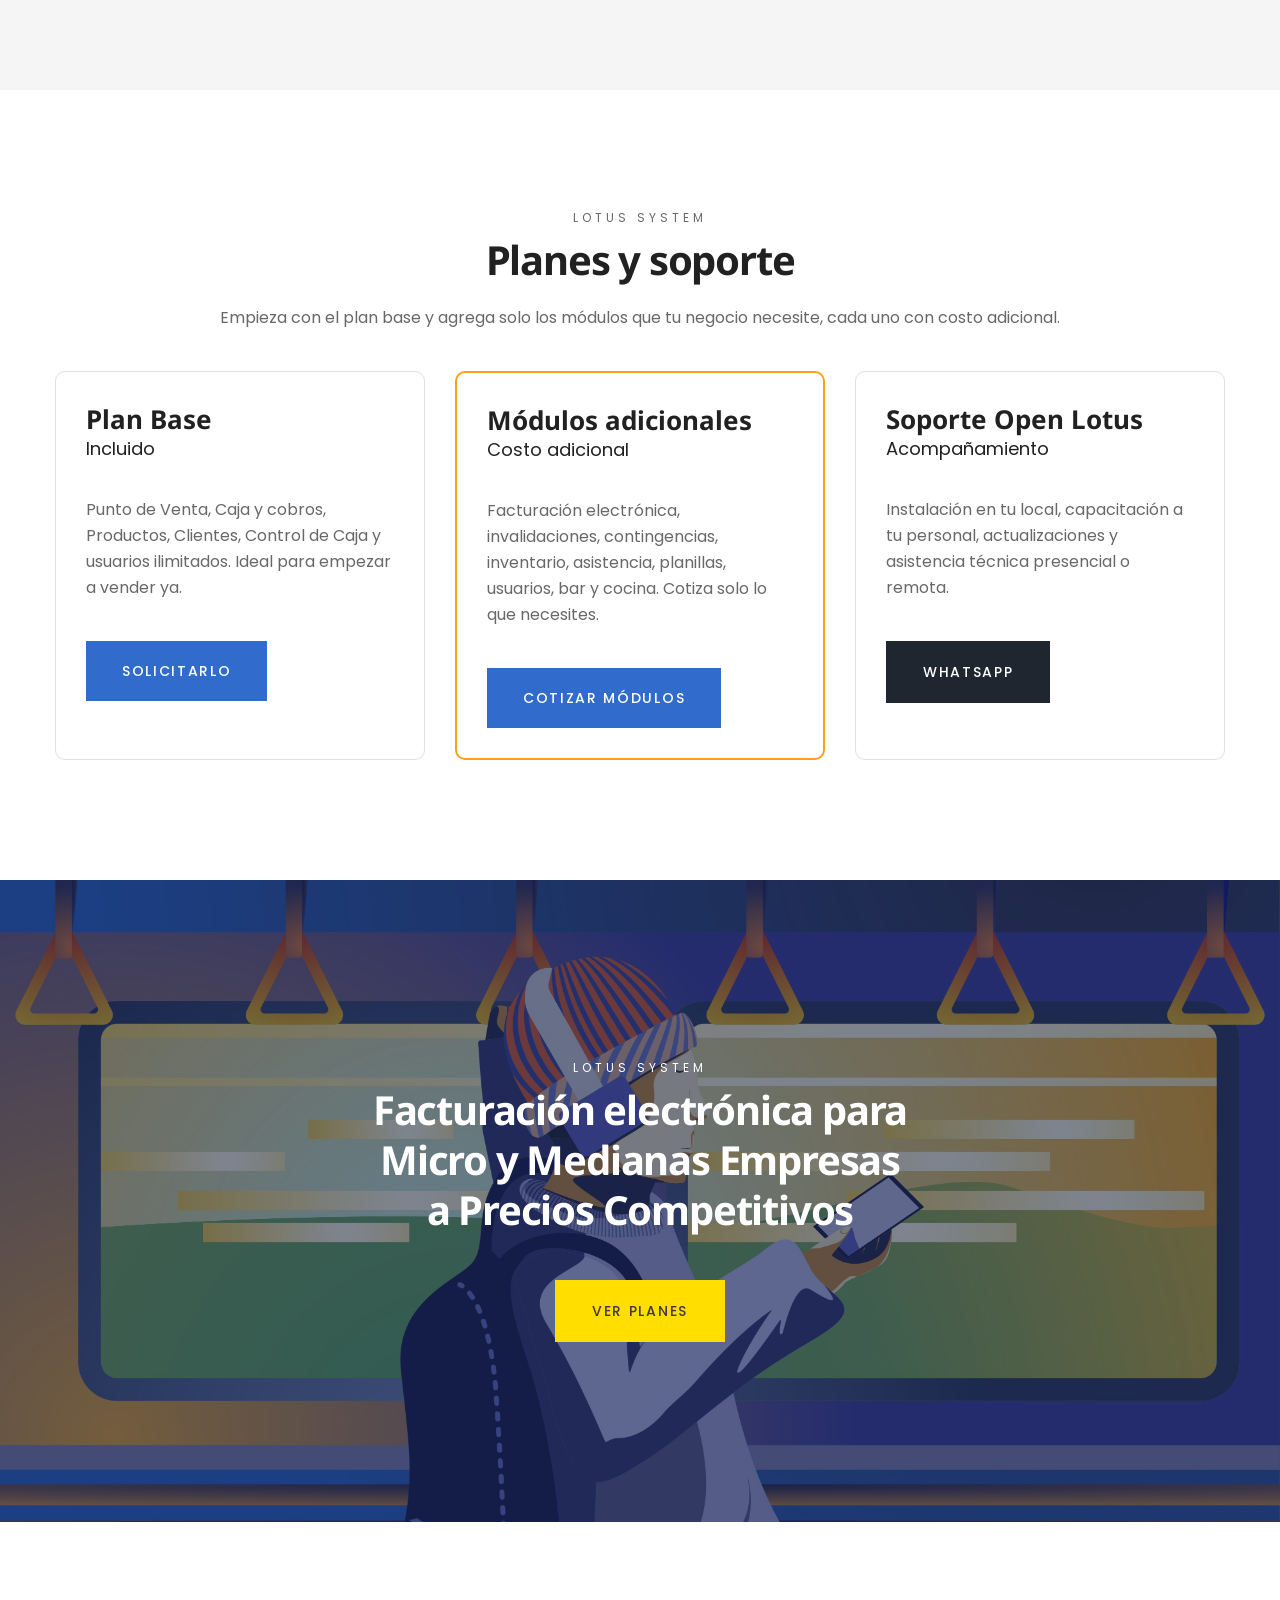
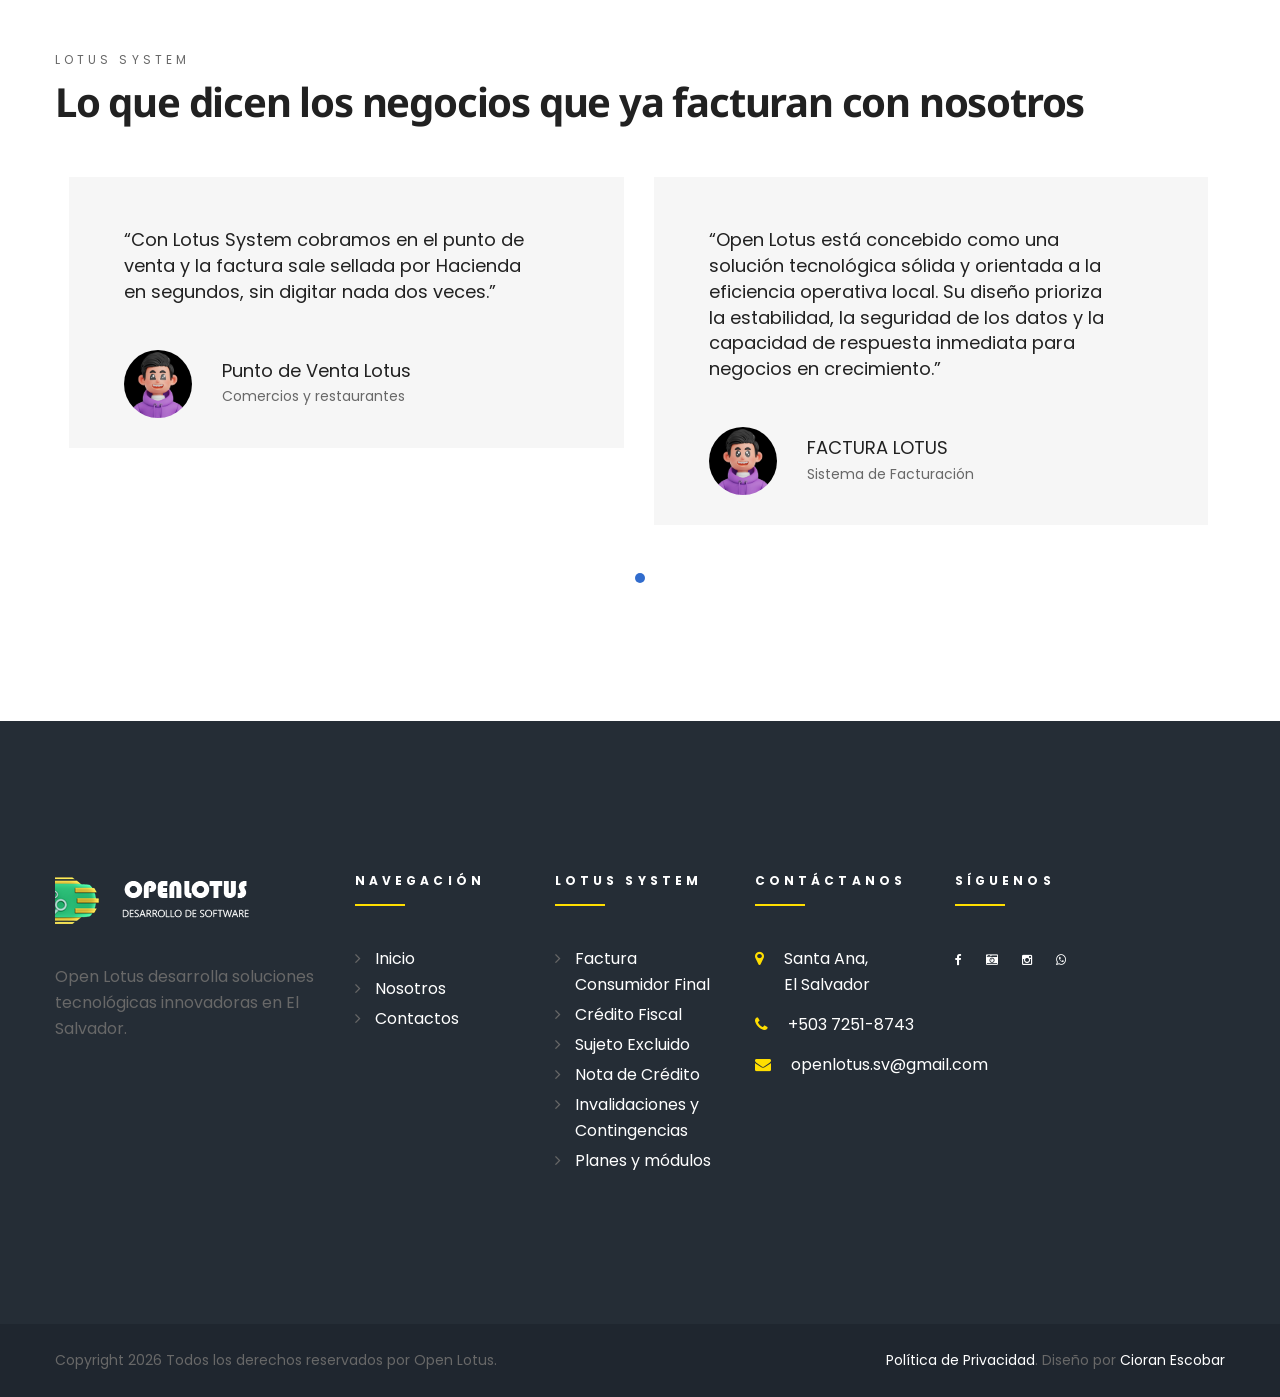
==== commit 8757e8e1: "Update index.html" ====
--- a/index.html
+++ b/index.html
@@ -293,7 +293,7 @@
       <section class="section-75 section-md-100 section-lg-120" id="demo">
         <div class="container text-center">
           <h2><span class="small">Lotus System</span>Pruébalo aquí mismo</h2>
-          <p class="offset-top-20">Demo interactiva con datos ficticios: vende en el punto de venta, revisa caja, clientes e inventario.</p>
+          <p class="offset-top-20">Demo interactiva con datos ficticios: vende en el punto de venta, revisa caja, clientes e inventario, LA VERSION COMPLETA POSEE UNA INTERFAZ COMPLETA CON MODULOS Y SEVICIOS COMPLETO CONFIGURACIONES PERSONALIZADAS.</p>
           <div class="offset-top-40" style="border:1px solid #e0e0e0;border-radius:10px;overflow:hidden;">
             <iframe src="demo-lotus/" title="Demo interactiva Lotus System" style="width:100%;height:640px;border:0;" loading="lazy"></iframe>
           </div>
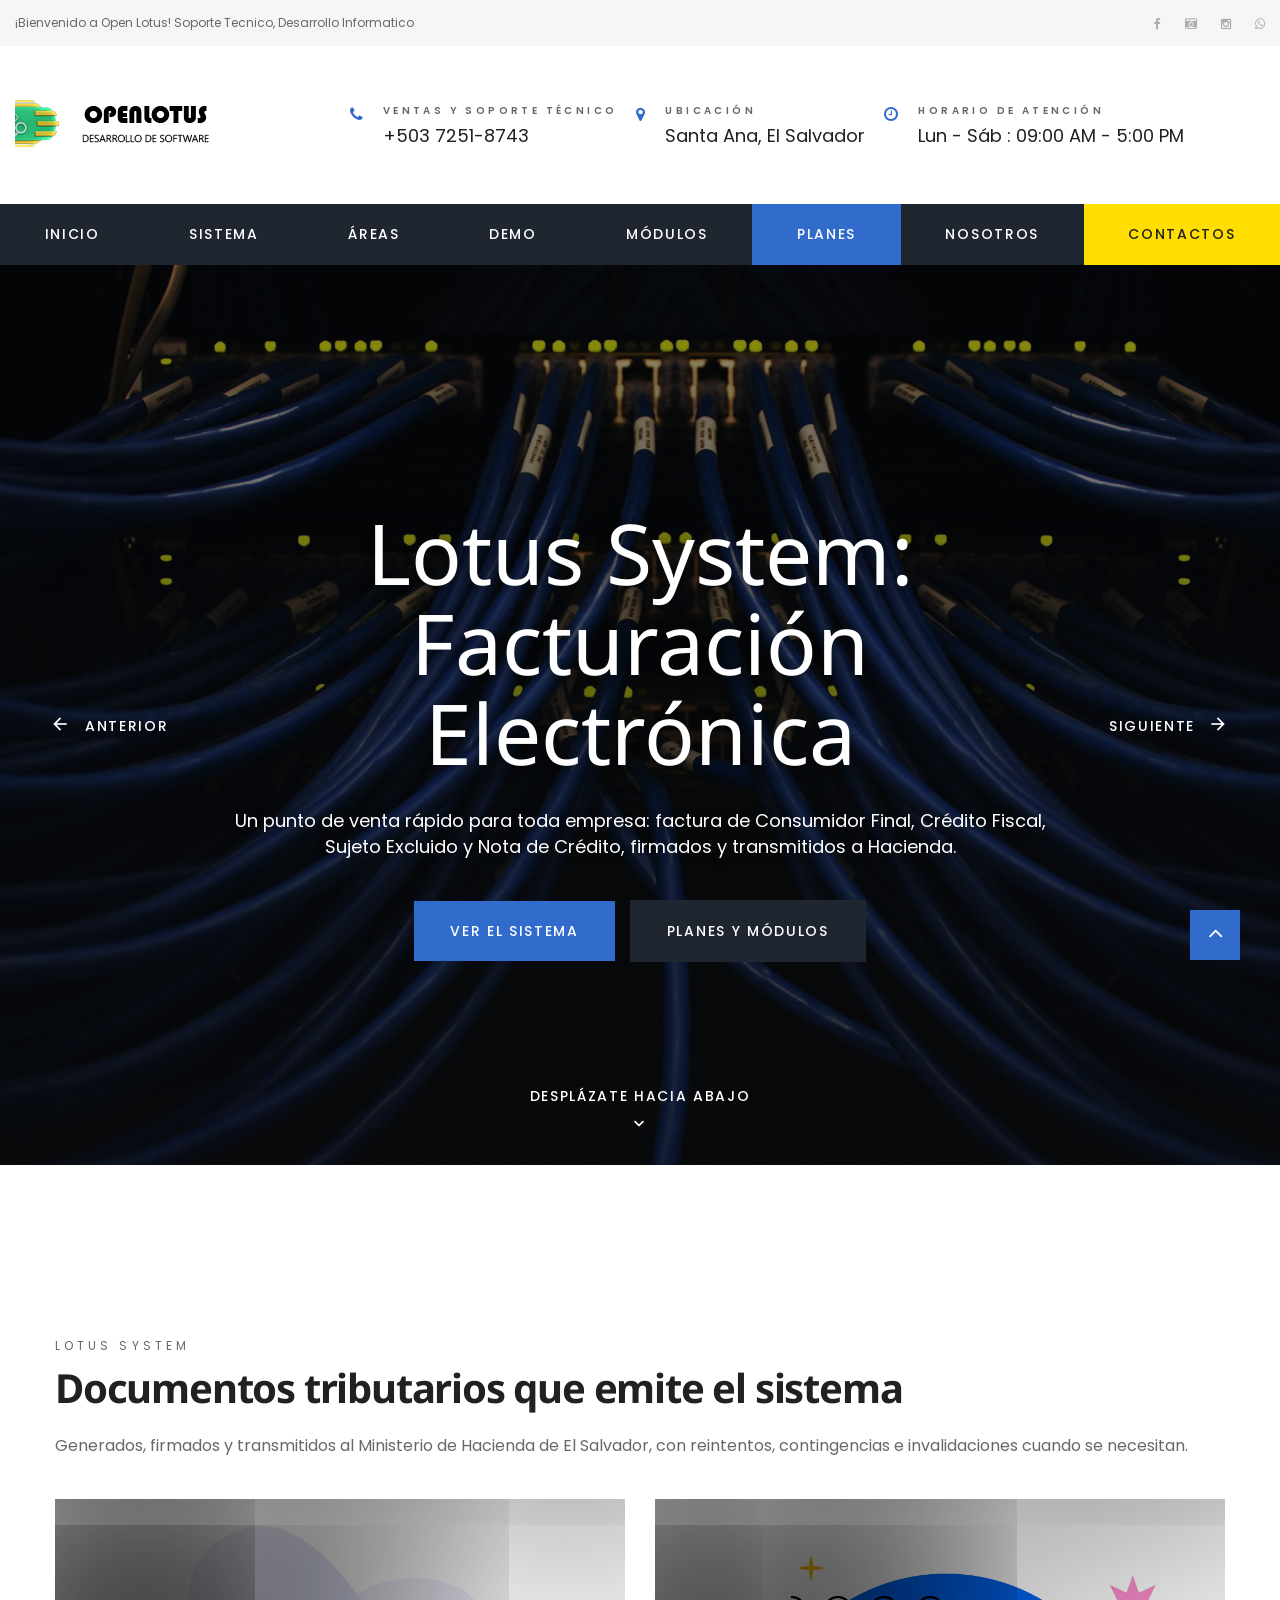
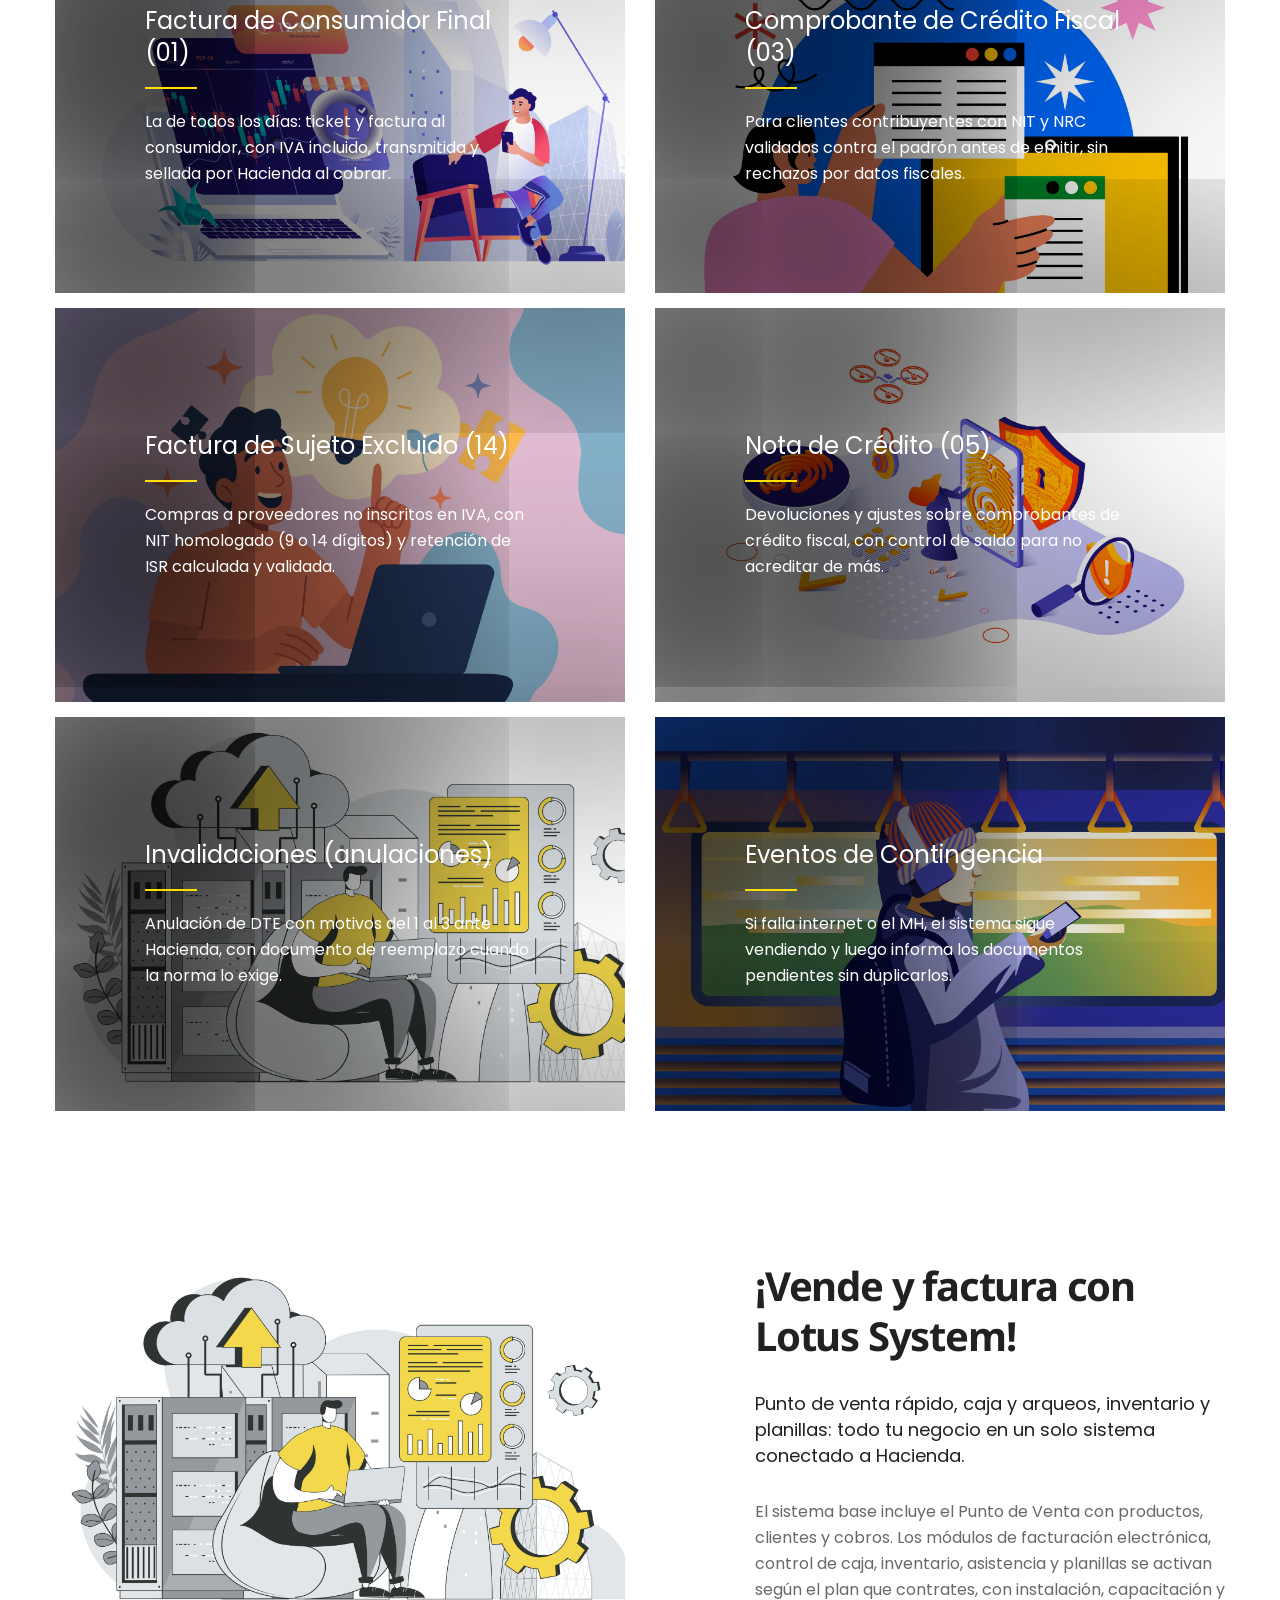
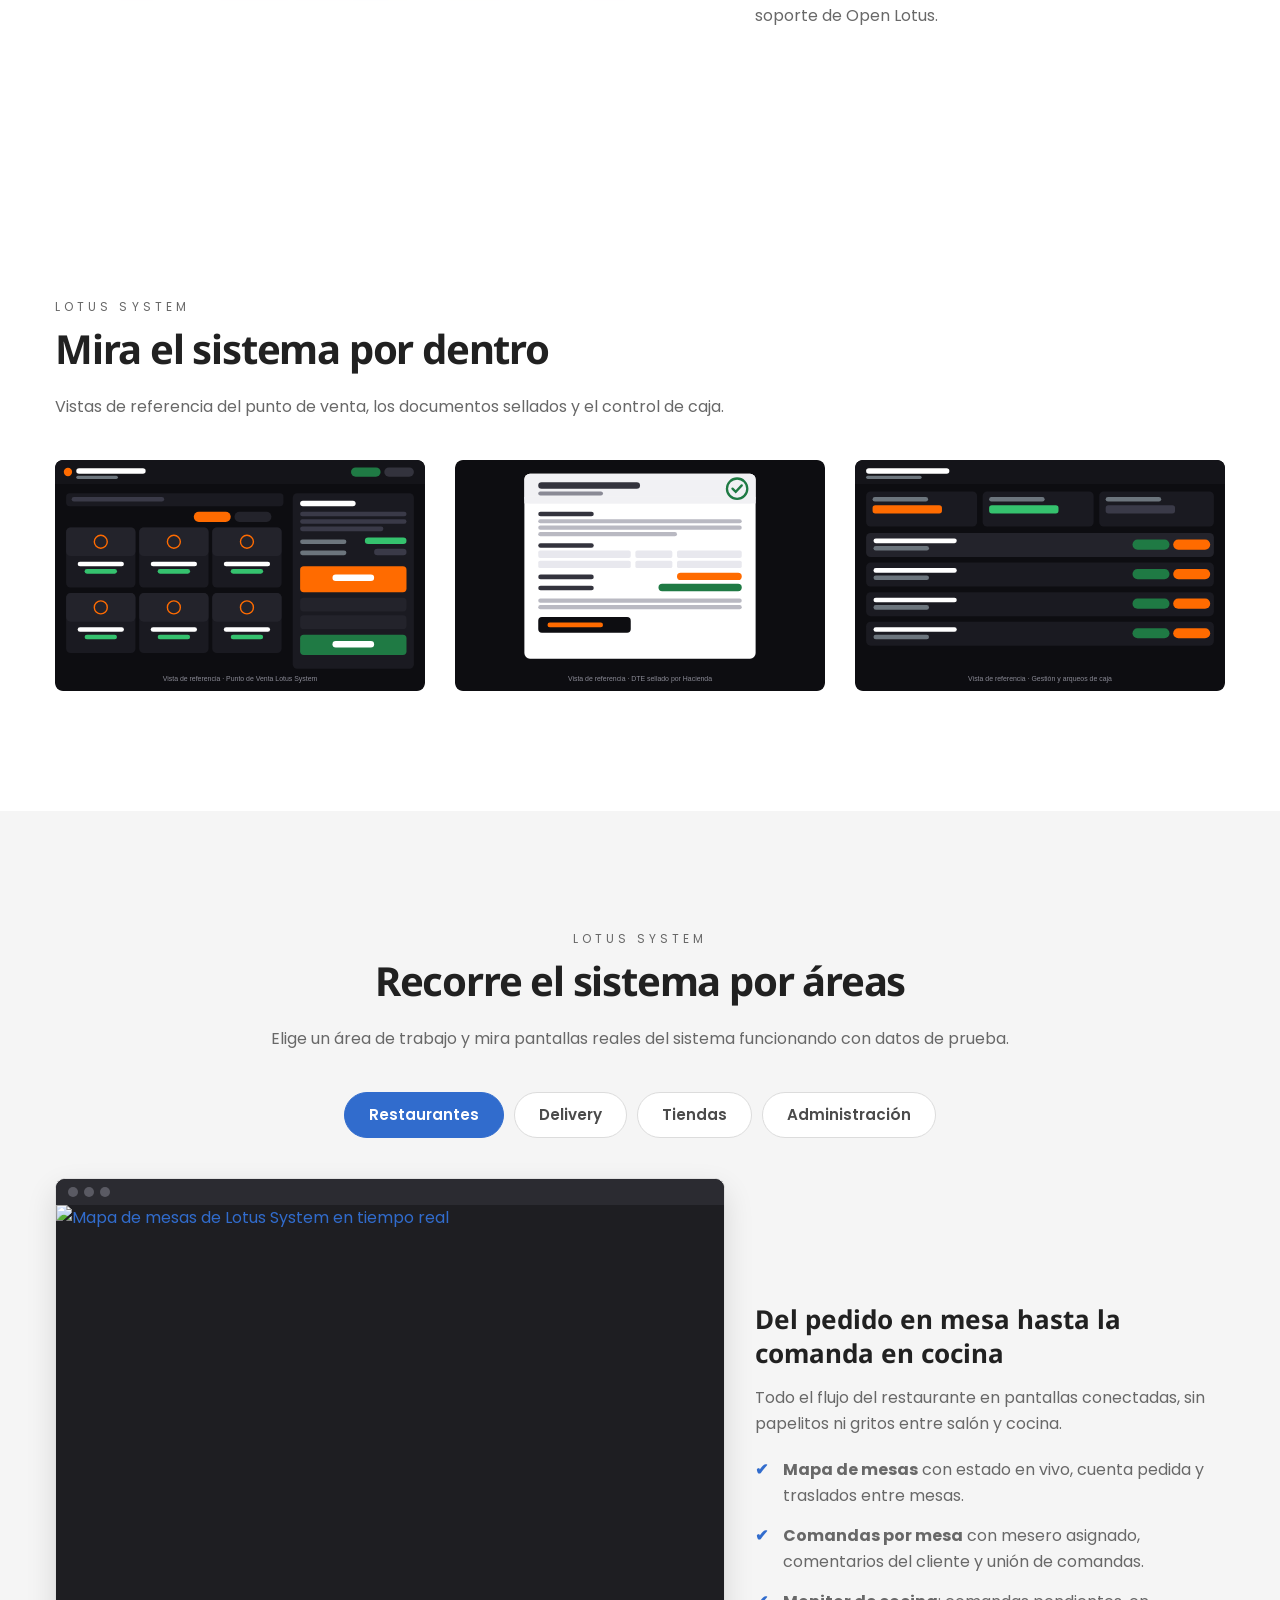
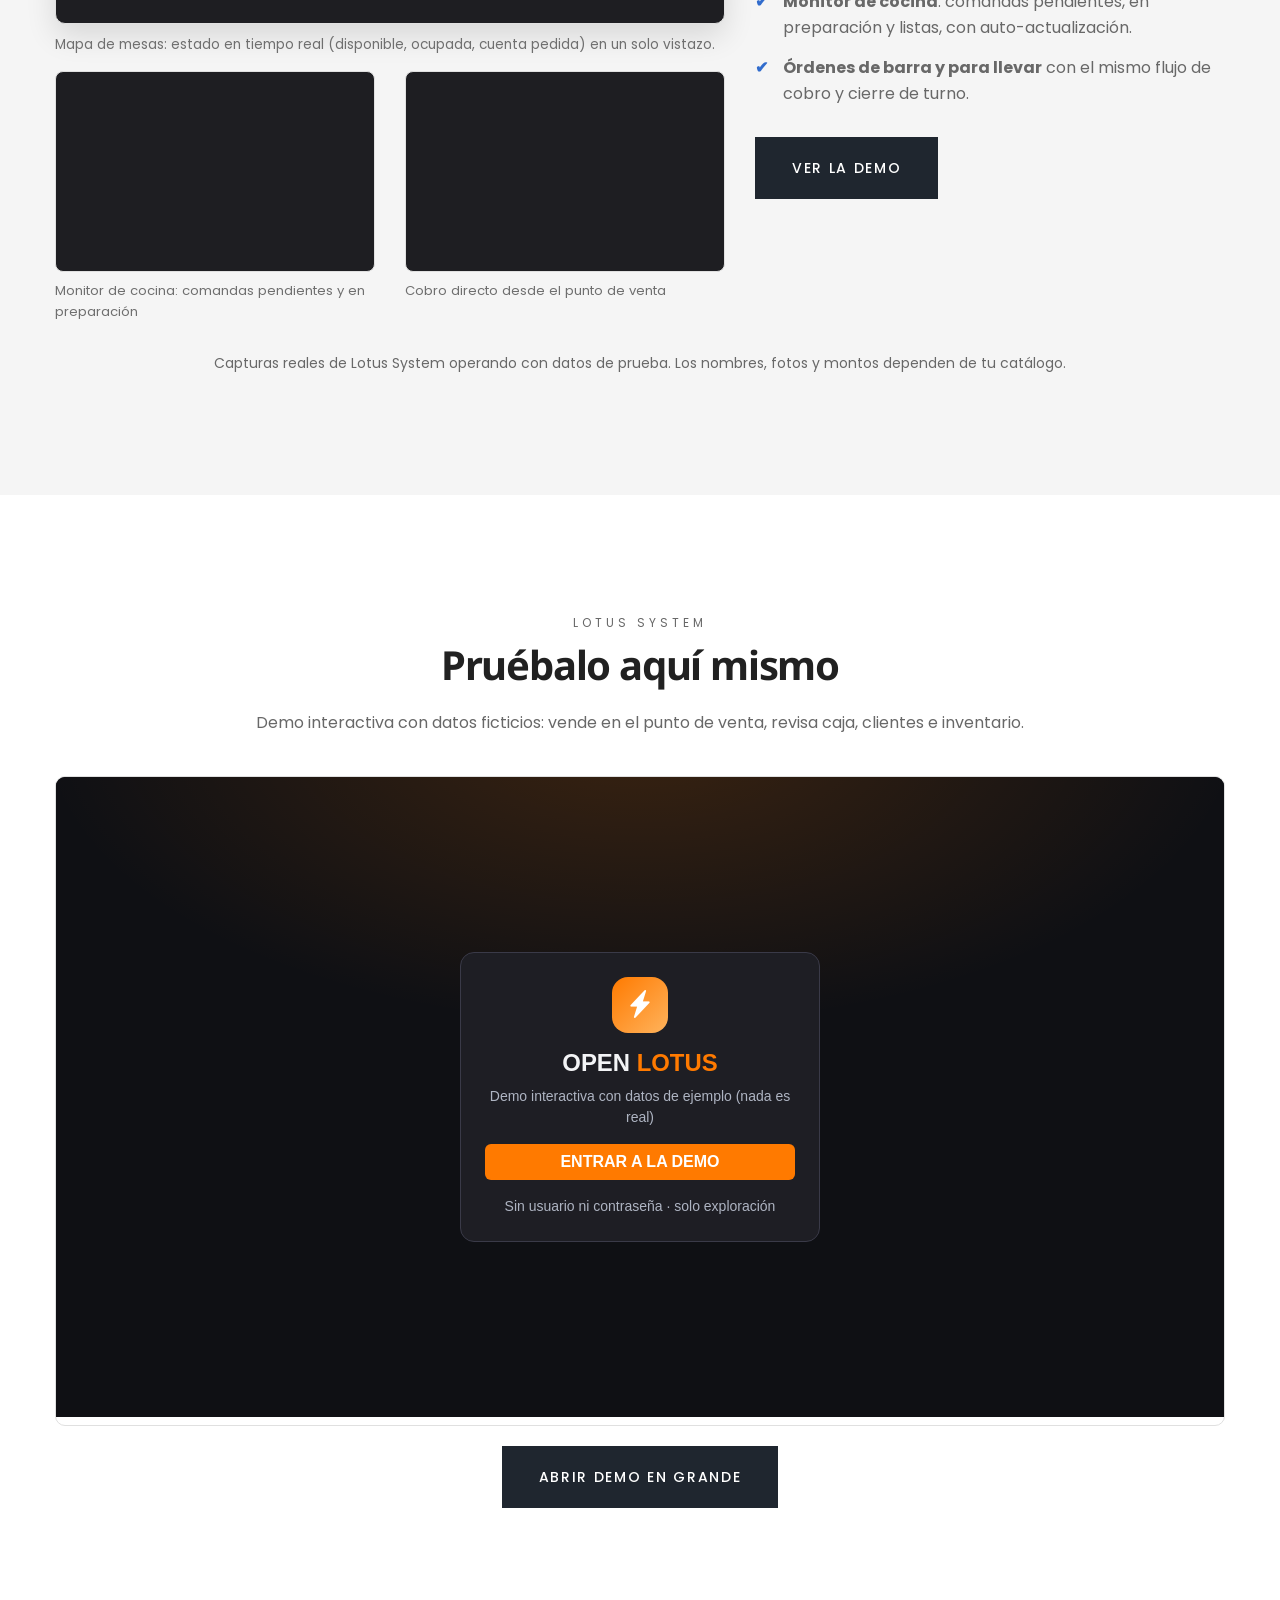
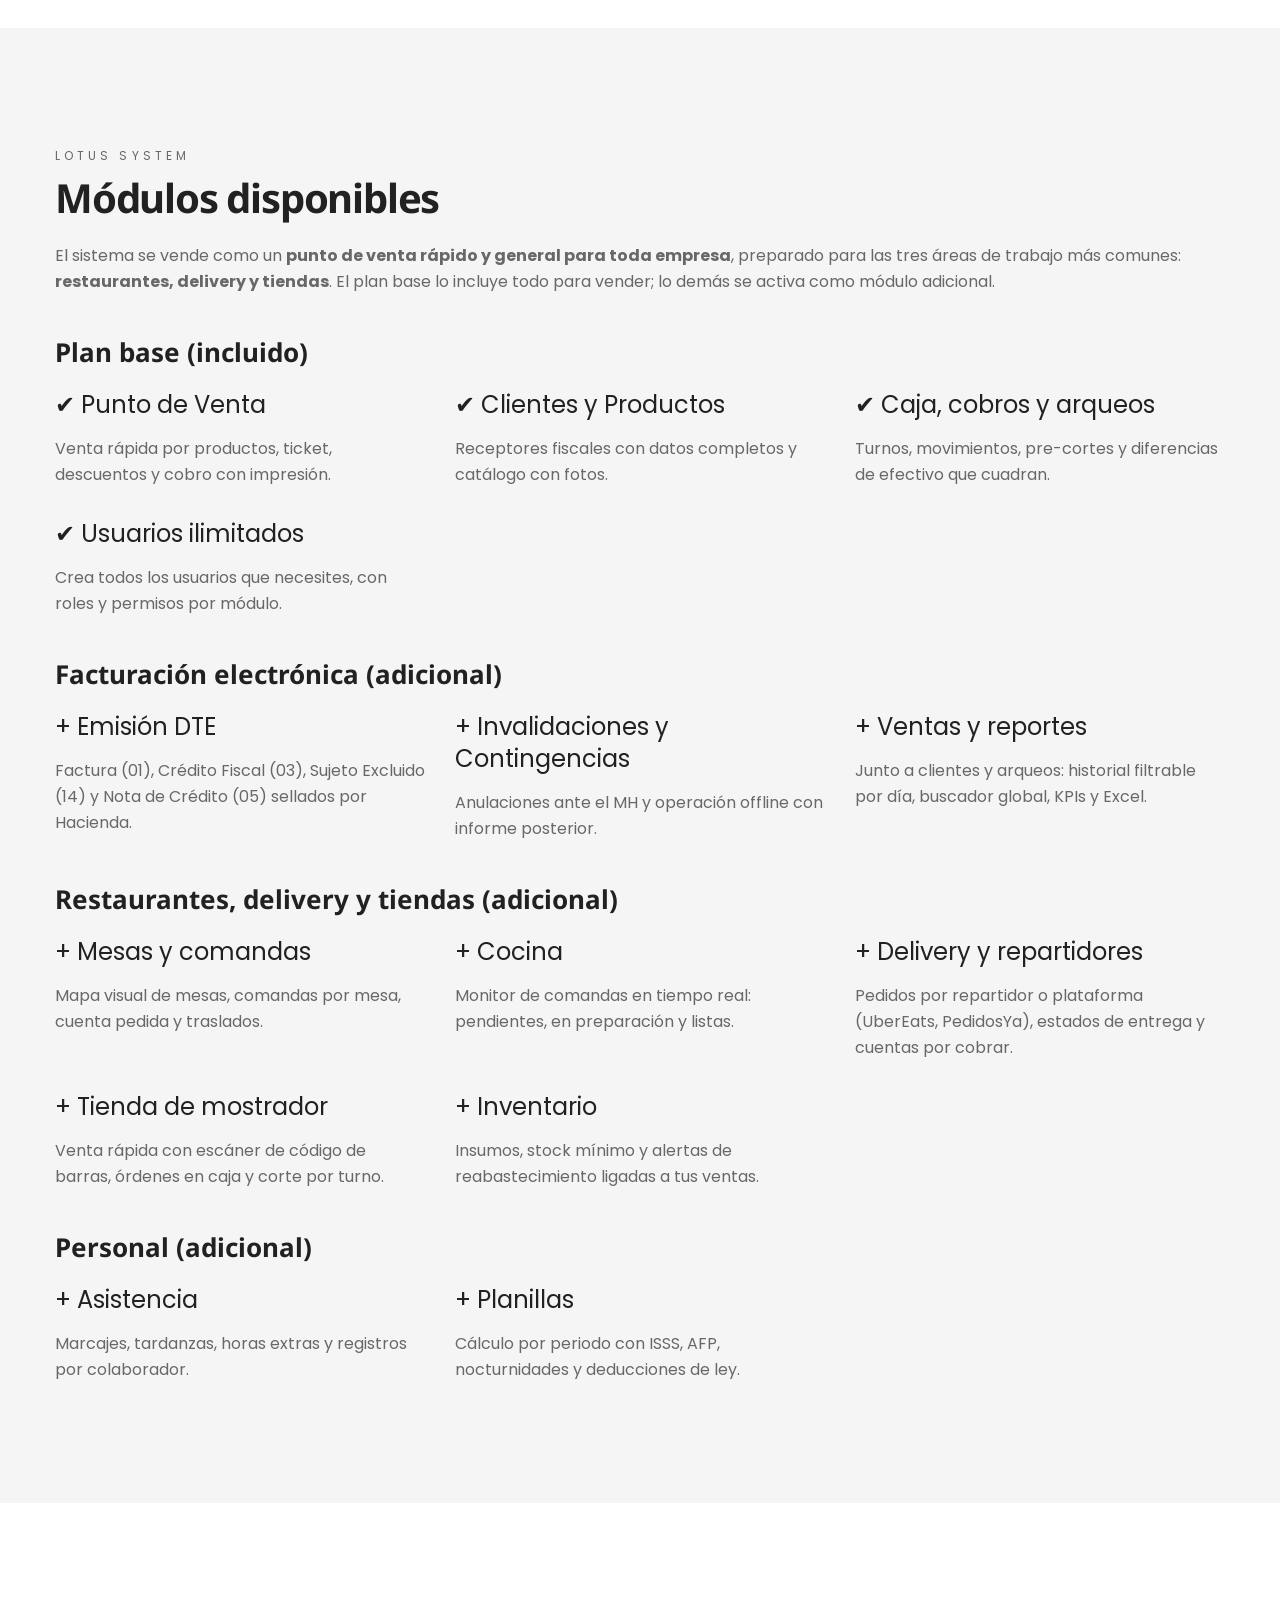
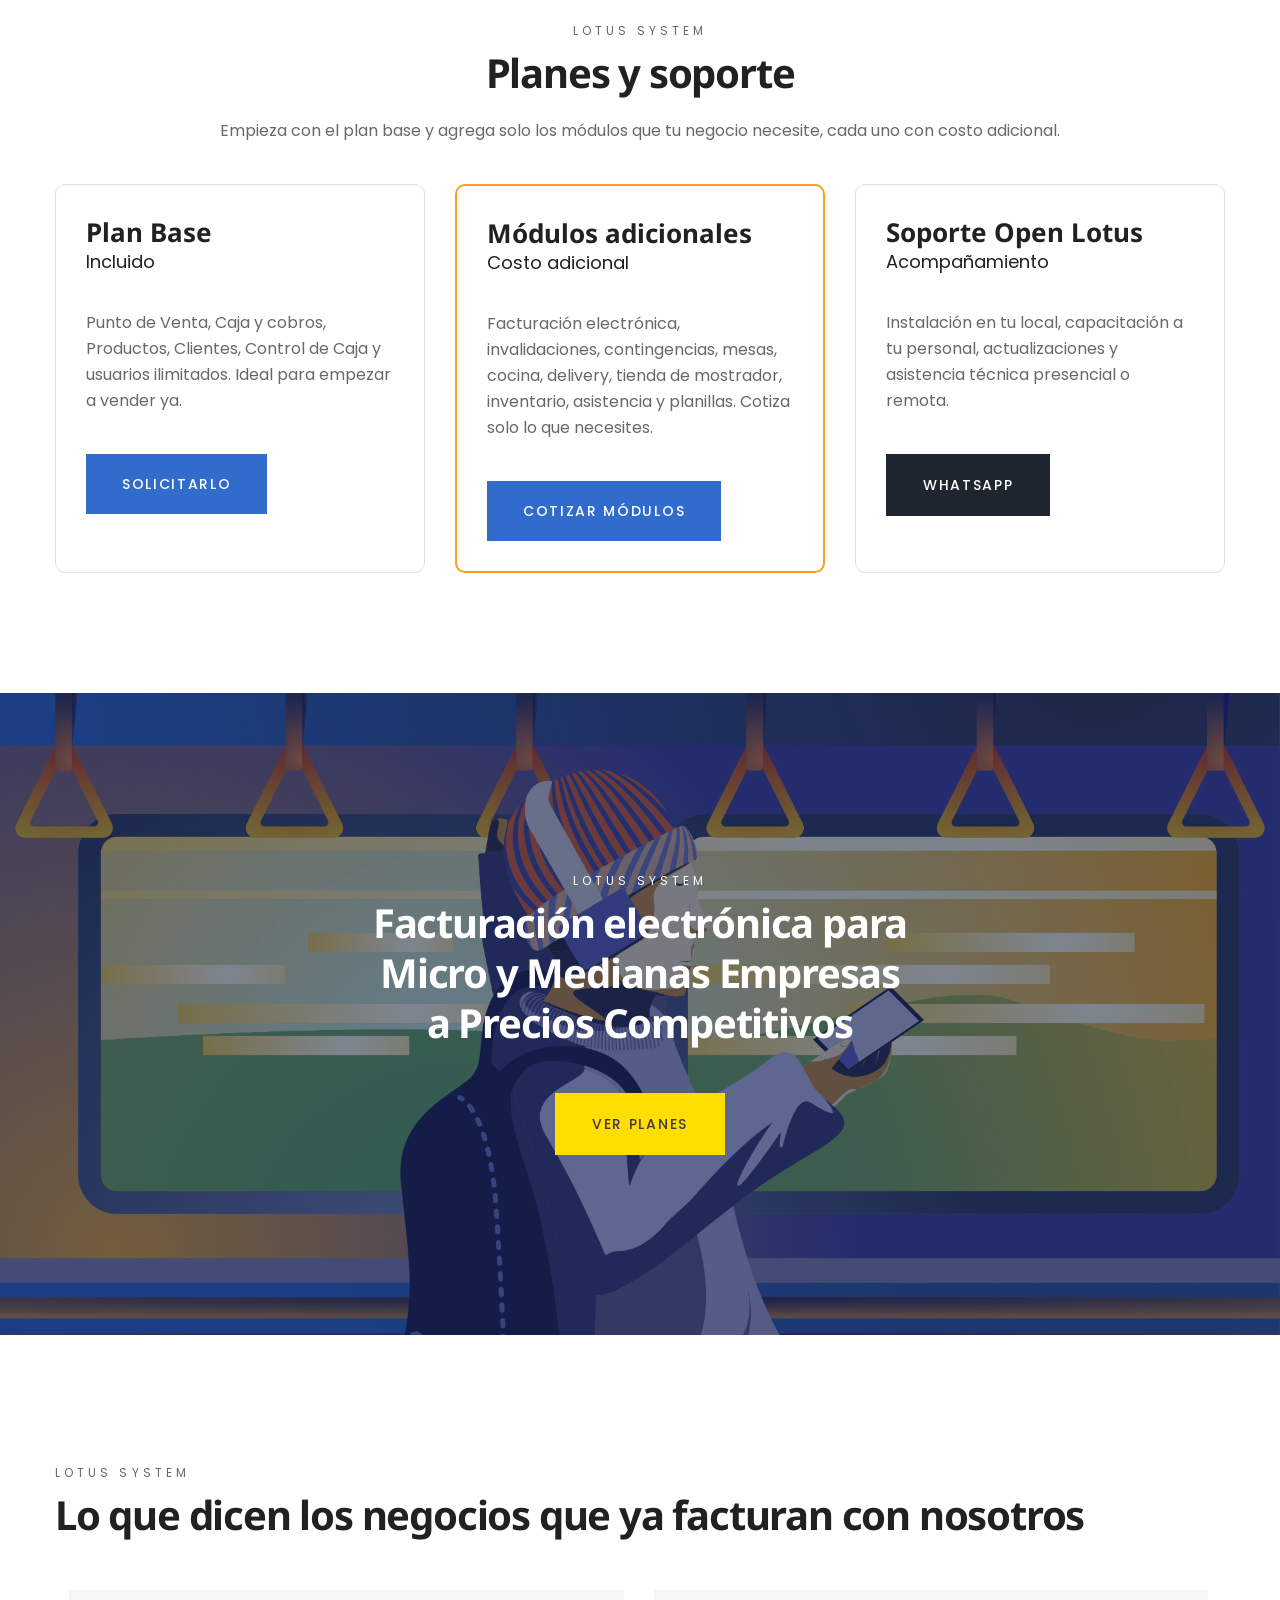
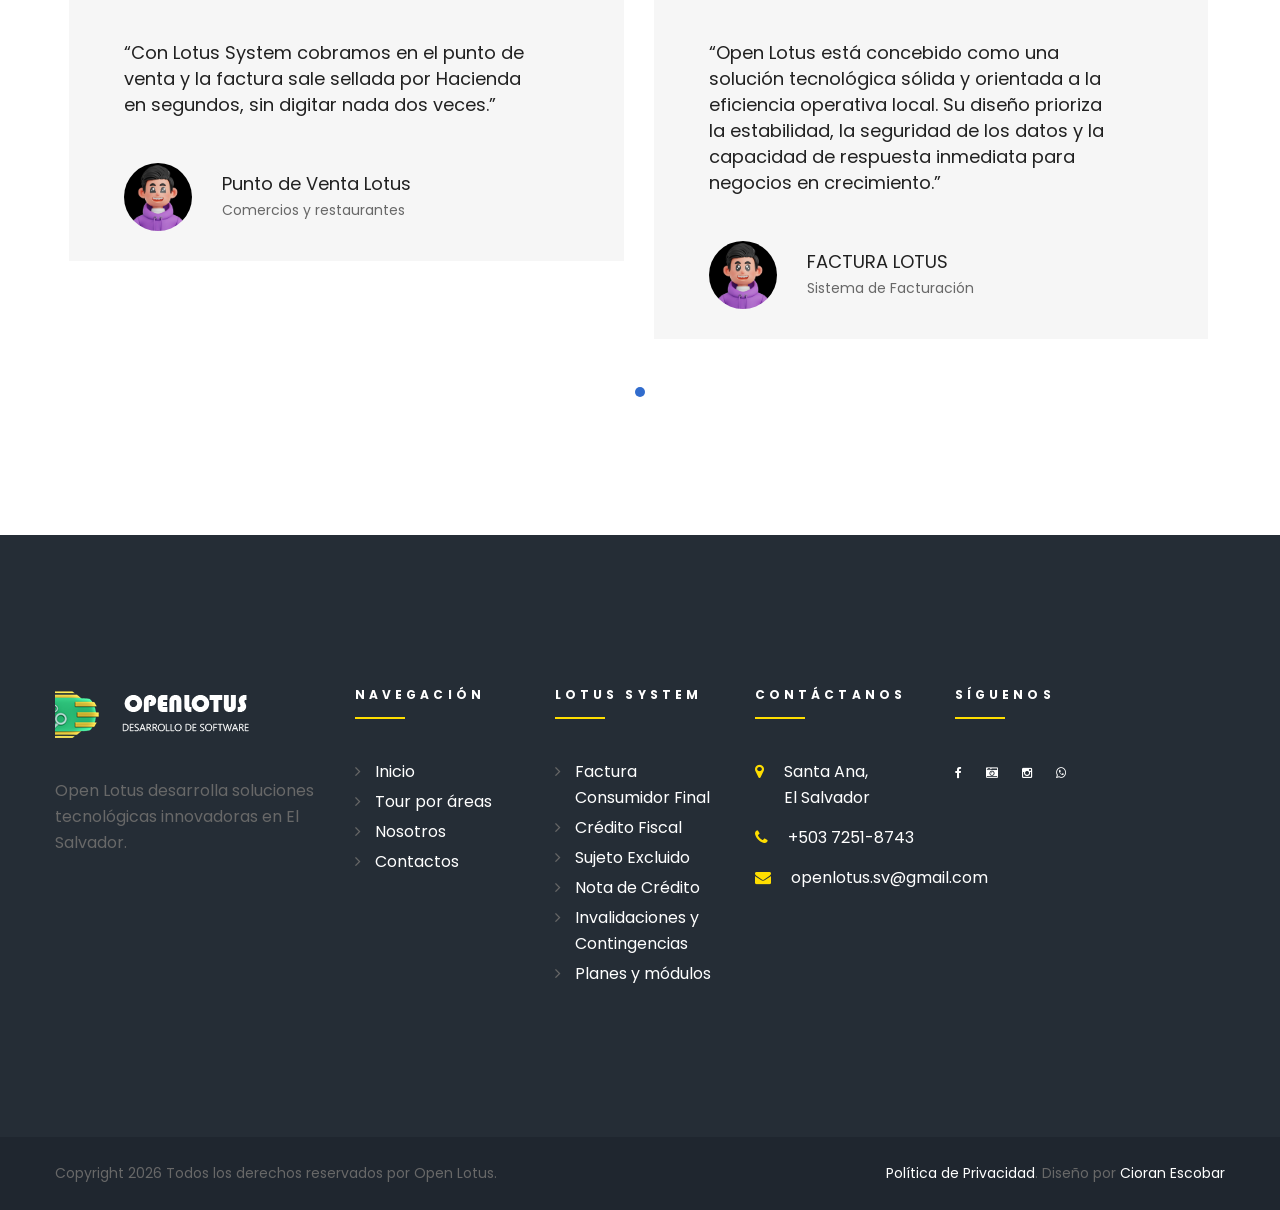
==== commit 54621db8: "Add files via upload" ====
--- a/index.html
+++ b/index.html
@@ -57,6 +57,39 @@
         .desktop .bg-image-fixed {
           background-attachment: scroll;
         }
+
+      /* Legibilidad del texto sobre las fotos del slider:
+         el velo va SOBRE la foto (la imagen se mantiene) y el texto sobre el velo. */
+      .swiper-slider .swiper-slide { position: relative; }
+
+      .swiper-slider .swiper-slide::before {
+        content: "";
+        position: absolute;
+        left: 0;
+        top: 0;
+        width: 100%;
+        height: 100%;
+        background: linear-gradient(180deg, rgba(8, 10, 14, .45) 0%, rgba(8, 10, 14, .62) 55%, rgba(8, 10, 14, .74) 100%);
+        z-index: 0;
+      }
+
+      .swiper-slider .swiper-slide .swiper-slide-caption {
+        position: relative;
+        z-index: 2;
+      }
+
+      .swiper-slider .swiper-slide-caption h1,
+      .swiper-slider .swiper-slide-caption .h1,
+      .swiper-slider .swiper-slide-caption h2 {
+        color: #fff;
+        text-shadow: 0 2px 14px rgba(0, 0, 0, .55);
+      }
+
+      .swiper-slider .swiper-slide-caption p,
+      .swiper-slider .swiper-slide-caption .h6 {
+        color: #fff;
+        text-shadow: 0 1px 10px rgba(0, 0, 0, .6);
+      }
     </style>
   </head>
   <body>
@@ -148,6 +181,7 @@
                 <ul class="rd-navbar-nav">
                   <li class="active"><a href="index.html">Inicio</a></li>
                   <li><a href="#sistema">Sistema</a></li>
+                  <li><a href="#tour">Áreas</a></li>
                   <li><a href="#demo">Demo</a></li>
                   <li><a href="#modulos">Módulos</a></li>
                   <li><a href="#planes">Planes</a></li>
@@ -192,9 +226,9 @@
               <div class="container">
                 <div class="row section-100-vh align-items-sm-center justify-content-sm-center">
                   <div class="col-xxl-8 col-md-9" data-caption-animate="fadeInDown" data-caption-delay="200">
-                    <h1 class="text-white">Enfoque secundario: restaurantes</h1>
-                    <p class="h6 offset-top-30">Mesas y comandas, delivery con repartidores, monitor de cocina, inventario de insumos y arqueos de caja que cuadran al centavo.</p>
-                    <div class="group"><a class="btn btn-primary btn-form" href="#modulos">Ver módulos</a><a class="btn btn-dark btn-form" href="contacts.html">Contáctanos</a></div>
+                    <h1 class="text-white">Restaurantes, delivery y tiendas</h1>
+                    <p class="h6 offset-top-30">Mesas y comandas con monitor de cocina, pedidos de delivery con repartidores y tienda de mostrador con escáner: el mismo punto de venta, adaptado a cada área de tu negocio.</p>
+                    <div class="group"><a class="btn btn-primary btn-form" href="#tour">Ver tour del sistema</a><a class="btn btn-dark btn-form" href="contacts.html">Contáctanos</a></div>
                   </div>
                 </div>
               </div>
@@ -290,10 +324,207 @@
         </div>
       </section>
 
+      <!-- Tour guiado por áreas con capturas reales del sistema -->
+      <section class="section-75 section-md-100 section-lg-120" id="tour" style="background:#f5f5f5;">
+        <style>
+          #tour .tour-tabs { display: flex; flex-wrap: wrap; justify-content: center; gap: 10px; }
+          #tour .tour-tab {
+            border: 1px solid #dcdcdc; background: #fff; color: #4b4b4b; padding: 10px 24px;
+            border-radius: 999px; font-weight: 600; font-size: .95rem; cursor: pointer; transition: .2s;
+          }
+          #tour .tour-tab:hover { border-color: #316ccd; color: #316ccd; }
+          #tour .tour-tab.active { background: #316ccd; border-color: #316ccd; color: #fff; }
+          #tour .tour-pane { display: none; }
+          #tour .tour-pane.active { display: block; }
+          #tour .tour-shot {
+            border: 1px solid #e0e0e0; border-radius: 10px; overflow: hidden;
+            background: #1e1e22; box-shadow: 0 12px 30px rgba(0,0,0,.12);
+          }
+          #tour .tour-shot-bar { display: flex; gap: 6px; align-items: center; background: #2b2b31; padding: 8px 12px; }
+          #tour .tour-shot-bar i { width: 10px; height: 10px; border-radius: 50%; background: #5a5a63; display: block; }
+          #tour .tour-shot img, #tour .tour-shot a img { width: 100%; height: auto; display: block; }
+          #tour .tour-caption { font-size: .85rem; color: #6f6f6f; margin-top: 10px; }
+          #tour .tour-thumb { display: block; width: 100%; height: auto; border: 1px solid #e0e0e0; border-radius: 8px; background: #1e1e22; transition: box-shadow .2s, transform .2s; }
+          #tour .tour-thumb-link:hover .tour-thumb { box-shadow: 0 10px 24px rgba(0,0,0,.15); transform: translateY(-3px); }
+          #tour .tour-thumb-cap { font-size: .82rem; color: #6f6f6f; margin-top: 8px; }
+          #tour .tour-list { list-style: none; padding: 0; margin: 20px 0 0; }
+          #tour .tour-list li { position: relative; padding-left: 28px; margin-bottom: 14px; }
+          #tour .tour-list li::before { content: "✔"; position: absolute; left: 0; top: 0; color: #316ccd; font-weight: 700; }
+        </style>
+        <div class="container">
+          <h2 class="text-center"><span class="small">Lotus System</span>Recorre el sistema por áreas</h2>
+          <p class="offset-top-20 text-center">Elige un área de trabajo y mira pantallas reales del sistema funcionando con datos de prueba.</p>
+
+          <div class="tour-tabs offset-top-40" id="tourTabs" role="tablist">
+            <button class="tour-tab active" type="button" role="tab" aria-selected="true" data-tour="restaurantes">Restaurantes</button>
+            <button class="tour-tab" type="button" role="tab" aria-selected="false" data-tour="delivery">Delivery</button>
+            <button class="tour-tab" type="button" role="tab" aria-selected="false" data-tour="tiendas">Tiendas</button>
+            <button class="tour-tab" type="button" role="tab" aria-selected="false" data-tour="admin">Administración</button>
+          </div>
+
+          <div class="offset-top-40 text-left" id="tourPanes">
+
+            <div class="tour-pane active" data-tour-pane="restaurantes" role="tabpanel">
+              <div class="row row-30 align-items-center">
+                <div class="col-lg-7">
+                  <div class="tour-shot">
+                    <div class="tour-shot-bar"><i></i><i></i><i></i></div>
+                    <a href="images/tour-mesas.jpg" target="_blank" rel="noopener"><img src="images/tour-mesas.jpg" alt="Mapa de mesas de Lotus System en tiempo real" loading="lazy" width="1200" height="750"></a>
+                  </div>
+                  <p class="tour-caption">Mapa de mesas: estado en tiempo real (disponible, ocupada, cuenta pedida) en un solo vistazo.</p>
+                  <div class="row row-15 offset-top-15">
+                    <div class="col-6">
+                      <a class="tour-thumb-link" href="images/tour-cocina.png" target="_blank" rel="noopener"><img class="tour-thumb" src="images/tour-cocina.png" alt="Monitor de comandas en cocina" loading="lazy" width="1200" height="750"></a>
+                      <p class="tour-thumb-cap">Monitor de cocina: comandas pendientes y en preparación</p>
+                    </div>
+                    <div class="col-6">
+                      <a class="tour-thumb-link" href="images/tour-pos.jpg" target="_blank" rel="noopener"><img class="tour-thumb" src="images/tour-pos.jpg" alt="Cobro rápido desde el punto de venta" loading="lazy" width="1200" height="750"></a>
+                      <p class="tour-thumb-cap">Cobro directo desde el punto de venta</p>
+                    </div>
+                  </div>
+                </div>
+                <div class="col-lg-5">
+                  <h4>Del pedido en mesa hasta la comanda en cocina</h4>
+                  <p>Todo el flujo del restaurante en pantallas conectadas, sin papelitos ni gritos entre salón y cocina.</p>
+                  <ul class="tour-list">
+                    <li><strong>Mapa de mesas</strong> con estado en vivo, cuenta pedida y traslados entre mesas.</li>
+                    <li><strong>Comandas por mesa</strong> con mesero asignado, comentarios del cliente y unión de comandas.</li>
+                    <li><strong>Monitor de cocina</strong>: comandas pendientes, en preparación y listas, con auto-actualización.</li>
+                    <li><strong>Órdenes de barra y para llevar</strong> con el mismo flujo de cobro y cierre de turno.</li>
+                  </ul>
+                  <div class="group offset-top-30"><a class="btn btn-dark btn-form" href="#demo">Ver la demo</a></div>
+                </div>
+              </div>
+            </div>
+
+            <div class="tour-pane" data-tour-pane="delivery" role="tabpanel">
+              <div class="row row-30 align-items-center">
+                <div class="col-lg-7">
+                  <div class="tour-shot">
+                    <div class="tour-shot-bar"><i></i><i></i><i></i></div>
+                    <a href="images/tour-delivery.png" target="_blank" rel="noopener"><img src="images/tour-delivery.png" alt="Pedidos de delivery activos en Lotus System" loading="lazy" width="1200" height="750"></a>
+                  </div>
+                  <p class="tour-caption">Pedidos activos con su estado: pendiente, confirmada y pendiente de cobro.</p>
+                  <div class="row row-15 offset-top-15">
+                    <div class="col-6">
+                      <a class="tour-thumb-link" href="images/tour-caja.png" target="_blank" rel="noopener"><img class="tour-thumb" src="images/tour-caja.png" alt="Registro de tickets y arqueos de caja" loading="lazy" width="1200" height="750"></a>
+                      <p class="tour-thumb-cap">Turnos, pre-cortes y arqueos que cuadran al centavo</p>
+                    </div>
+                    <div class="col-6">
+                      <a class="tour-thumb-link" href="images/tour-reportes.png" target="_blank" rel="noopener"><img class="tour-thumb" src="images/tour-reportes.png" alt="Reportes de ventas y recaudación" loading="lazy" width="1200" height="750"></a>
+                      <p class="tour-thumb-cap">Recaudación e histórico de facturas por periodo</p>
+                    </div>
+                  </div>
+                </div>
+                <div class="col-lg-5">
+                  <h4>Pedidos de delivery con repartidores y plataformas</h4>
+                  <p>Registra tus repartidores o las apps que usas (UberEats, PedidosYa) y controla cada pedido hasta cobrarlo.</p>
+                  <ul class="tour-list">
+                    <li><strong>Pedidos por repartidor</strong>: estado en vivo (pendiente, confirmada, entregada) y total del pedido.</li>
+                    <li><strong>Registro de repartidores</strong> con teléfono y foto para asignarlos en segundos.</li>
+                    <li><strong>Pendientes de cobro</strong> y recaudación del día en un solo vistazo.</li>
+                    <li><strong>Registro y tickets</strong> con historial por fecha para reimprimir o corregir.</li>
+                  </ul>
+                  <div class="group offset-top-30"><a class="btn btn-dark btn-form" href="#demo">Ver la demo</a></div>
+                </div>
+              </div>
+            </div>
+
+            <div class="tour-pane" data-tour-pane="tiendas" role="tabpanel">
+              <div class="row row-30 align-items-center">
+                <div class="col-lg-7">
+                  <div class="tour-shot">
+                    <div class="tour-shot-bar"><i></i><i></i><i></i></div>
+                    <a href="images/tour-tienda.png" target="_blank" rel="noopener"><img src="images/tour-tienda.png" alt="Tienda de mostrador con escáner de código de barras" loading="lazy" width="1200" height="750"></a>
+                  </div>
+                  <p class="tour-caption">Tienda: catálogo con escáner de código de barras y órdenes listas para cobrar en caja.</p>
+                  <div class="row row-15 offset-top-15">
+                    <div class="col-6">
+                      <a class="tour-thumb-link" href="images/tour-pos.jpg" target="_blank" rel="noopener"><img class="tour-thumb" src="images/tour-pos.jpg" alt="Punto de venta de mostrador" loading="lazy" width="1200" height="750"></a>
+                      <p class="tour-thumb-cap">Punto de venta en mostrador con turno abierto</p>
+                    </div>
+                    <div class="col-6">
+                      <a class="tour-thumb-link" href="images/tour-inventario.png" target="_blank" rel="noopener"><img class="tour-thumb" src="images/tour-inventario.png" alt="Inventario de insumos con stock mínimo" loading="lazy" width="1200" height="750"></a>
+                      <p class="tour-thumb-cap">Inventario con stock mínimo y alertas de reabastecimiento</p>
+                    </div>
+                  </div>
+                </div>
+                <div class="col-lg-5">
+                  <h4>Venta de mostrador para tiendas y abarrotes</h4>
+                  <p>Escanea el código de barras, cobra y guarda el corte de caja del turno: pensado para vender rápido en el mostrador.</p>
+                  <ul class="tour-list">
+                    <li><strong>Venta con escáner</strong> de código de barras y búsqueda rápida por nombre.</li>
+                    <li><strong>Órdenes en caja</strong>: deja el pedido armado y cobralo cuando el cliente decida.</li>
+                    <li><strong>Turnos y corte de caja</strong> con efectivo esperado y diferencias a la vista.</li>
+                    <li><strong>Inventario</strong> ligado a las ventas para saber qué reponer y cuándo.</li>
+                  </ul>
+                  <div class="group offset-top-30"><a class="btn btn-dark btn-form" href="#demo">Ver la demo</a></div>
+                </div>
+              </div>
+            </div>
+
+            <div class="tour-pane" data-tour-pane="admin" role="tabpanel">
+              <div class="row row-30 align-items-center">
+                <div class="col-lg-7">
+                  <div class="tour-shot">
+                    <div class="tour-shot-bar"><i></i><i></i><i></i></div>
+                    <a href="images/tour-reportes.png" target="_blank" rel="noopener"><img src="images/tour-reportes.png" alt="Panel de ventas y reportes de Lotus System" loading="lazy" width="1200" height="750"></a>
+                  </div>
+                  <p class="tour-caption">Ventas: KPIs del periodo e histórico de facturas con exportación a Excel.</p>
+                  <div class="row row-15 offset-top-15">
+                    <div class="col-6">
+                      <a class="tour-thumb-link" href="images/tour-productos.png" target="_blank" rel="noopener"><img class="tour-thumb" src="images/tour-productos.png" alt="Catálogo de productos por categorías" loading="lazy" width="1200" height="750"></a>
+                      <p class="tour-thumb-cap">Catálogo con categorías, fotos y gráfico de productos</p>
+                    </div>
+                    <div class="col-6">
+                      <a class="tour-thumb-link" href="images/tour-caja.png" target="_blank" rel="noopener"><img class="tour-thumb" src="images/tour-caja.png" alt="Gestión de turnos y arqueos de caja" loading="lazy" width="1200" height="750"></a>
+                      <p class="tour-thumb-cap">Turnos, pre-cortes y arqueos por colaborador</p>
+                    </div>
+                  </div>
+                </div>
+                <div class="col-lg-5">
+                  <h4>Control total del negocio desde la administración</h4>
+                  <p>La misma base de datos que usan salón, cocina y mostrador, vista con ojos de dueño o contador.</p>
+                  <ul class="tour-list">
+                    <li><strong>Ventas y reportes</strong> con KPIs, histórico filtrable y exportación a Excel.</li>
+                    <li><strong>Productos e inventario</strong> con categorías, fotos, stock y alertas.</li>
+                    <li><strong>Usuarios ilimitados</strong> con roles y permisos por módulo.</li>
+                    <li><strong>Facturación electrónica</strong>: emisión de DTE sellados por Hacienda, invalidaciones y contingencias.</li>
+                  </ul>
+                  <div class="group offset-top-30"><a class="btn btn-dark btn-form" href="#demo">Ver la demo</a></div>
+                </div>
+              </div>
+            </div>
+
+          </div>
+
+          <p class="offset-top-30 text-center small-xs">Capturas reales de Lotus System operando con datos de prueba. Los nombres, fotos y montos dependen de tu catálogo.</p>
+        </div>
+        <script>
+          (function () {
+            var tabs = document.querySelectorAll('#tourTabs .tour-tab');
+            var panes = document.querySelectorAll('#tourPanes .tour-pane');
+            Array.prototype.forEach.call(tabs, function (tab) {
+              tab.addEventListener('click', function () {
+                var key = tab.getAttribute('data-tour');
+                Array.prototype.forEach.call(tabs, function (t) {
+                  var on = (t === tab);
+                  t.classList.toggle('active', on);
+                  t.setAttribute('aria-selected', on ? 'true' : 'false');
+                });
+                Array.prototype.forEach.call(panes, function (p) {
+                  p.classList.toggle('active', p.getAttribute('data-tour-pane') === key);
+                });
+              });
+            });
+          })();
+        </script>
+      </section>
+
       <section class="section-75 section-md-100 section-lg-120" id="demo">
         <div class="container text-center">
           <h2><span class="small">Lotus System</span>Pruébalo aquí mismo</h2>
-          <p class="offset-top-20">Demo interactiva con datos ficticios: vende en el punto de venta, revisa caja, clientes e inventario, LA VERSION COMPLETA POSEE UNA INTERFAZ COMPLETA CON MODULOS Y SEVICIOS COMPLETO CONFIGURACIONES PERSONALIZADAS.</p>
+          <p class="offset-top-20">Demo interactiva con datos ficticios: vende en el punto de venta, revisa caja, clientes e inventario.</p>
           <div class="offset-top-40" style="border:1px solid #e0e0e0;border-radius:10px;overflow:hidden;">
             <iframe src="demo-lotus/" title="Demo interactiva Lotus System" style="width:100%;height:640px;border:0;" loading="lazy"></iframe>
           </div>
@@ -304,7 +535,7 @@
       <section class="section-75 section-md-100 section-lg-120" id="modulos" style="background:#f5f5f5;">
         <div class="container">
           <h2><span class="small">Lotus System</span>Módulos disponibles</h2>
-          <p class="offset-top-20">El sistema se vende como un <strong>punto de venta rápido y general para toda empresa</strong>, con un <strong>enfoque secundario para restaurantes</strong> y rubros afines. El plan base lo incluye todo para vender; lo demás se activa como módulo adicional.</p>
+          <p class="offset-top-20">El sistema se vende como un <strong>punto de venta rápido y general para toda empresa</strong>, preparado para las tres áreas de trabajo más comunes: <strong>restaurantes, delivery y tiendas</strong>. El plan base lo incluye todo para vender; lo demás se activa como módulo adicional.</p>
           <h4 class="offset-top-40">Plan base (incluido)</h4>
           <div class="row row-30 offset-top-20 text-left">
             <div class="col-md-6 col-lg-4">
@@ -339,19 +570,27 @@
               <p>Junto a clientes y arqueos: historial filtrable por día, buscador global, KPIs y Excel.</p>
             </div>
           </div>
-          <h4 class="offset-top-40">Restaurantes y rubros afines (adicional)</h4>
+          <h4 class="offset-top-40">Restaurantes, delivery y tiendas (adicional)</h4>
           <div class="row row-30 offset-top-20 text-left">
             <div class="col-md-6 col-lg-4">
               <h5>+ Mesas y comandas</h5>
-              <p>Mapa visual de mesas, comandas por mesa y traslados.</p>
+              <p>Mapa visual de mesas, comandas por mesa, cuenta pedida y traslados.</p>
+            </div>
+            <div class="col-md-6 col-lg-4">
+              <h5>+ Cocina</h5>
+              <p>Monitor de comandas en tiempo real: pendientes, en preparación y listas.</p>
             </div>
             <div class="col-md-6 col-lg-4">
               <h5>+ Delivery y repartidores</h5>
-              <p>Pedidos para llevar, cuentas de delivery y control de repartidores.</p>
-            </div>
-            <div class="col-md-6 col-lg-4">
-              <h5>+ Cocina e Inventario</h5>
-              <p>Monitor de comandas, insumos, stock mínimo y reabastecimiento.</p>
+              <p>Pedidos por repartidor o plataforma (UberEats, PedidosYa), estados de entrega y cuentas por cobrar.</p>
+            </div>
+            <div class="col-md-6 col-lg-4">
+              <h5>+ Tienda de mostrador</h5>
+              <p>Venta rápida con escáner de código de barras, órdenes en caja y corte por turno.</p>
+            </div>
+            <div class="col-md-6 col-lg-4">
+              <h5>+ Inventario</h5>
+              <p>Insumos, stock mínimo y alertas de reabastecimiento ligadas a tus ventas.</p>
             </div>
           </div>
           <h4 class="offset-top-40">Personal (adicional)</h4>
@@ -388,7 +627,7 @@
               <div style="border:2px solid #f9a11b;border-radius:10px;padding:30px;height:100%;">
                 <h4>Módulos adicionales</h4>
                 <p class="h6">Costo adicional</p>
-                <p>Facturación electrónica, invalidaciones, contingencias, inventario, asistencia, planillas, usuarios, bar y cocina. Cotiza solo lo que necesites.</p>
+                <p>Facturación electrónica, invalidaciones, contingencias, mesas, cocina, delivery, tienda de mostrador, inventario, asistencia y planillas. Cotiza solo lo que necesites.</p>
                 <div class="group"><a class="btn btn-primary btn-form" href="contacts.html">Cotizar módulos</a></div>
               </div>
             </div>
@@ -469,6 +708,7 @@
               <div class="col-sm-6 col-md-3 col-xl-2 col-lg-3"><span class="small text-spacing-340 text-white text-uppercase font-weight-bold page-footer-classic-title">Navegación</span>
                 <ul class="list list-marked offset-top-30 list-xs offset-md-top-40">
                   <li><a class="text-white" href="index.html">Inicio</a></li>
+                  <li><a class="text-white" href="#tour">Tour por áreas</a></li>
                   <li><a class="text-white" href="about.html">Nosotros</a></li>
                   <li><a class="text-white" href="contacts.html">Contactos</a></li>
                   <!---<li><a class="text-white" href="#">Cotización</a></li>--->
